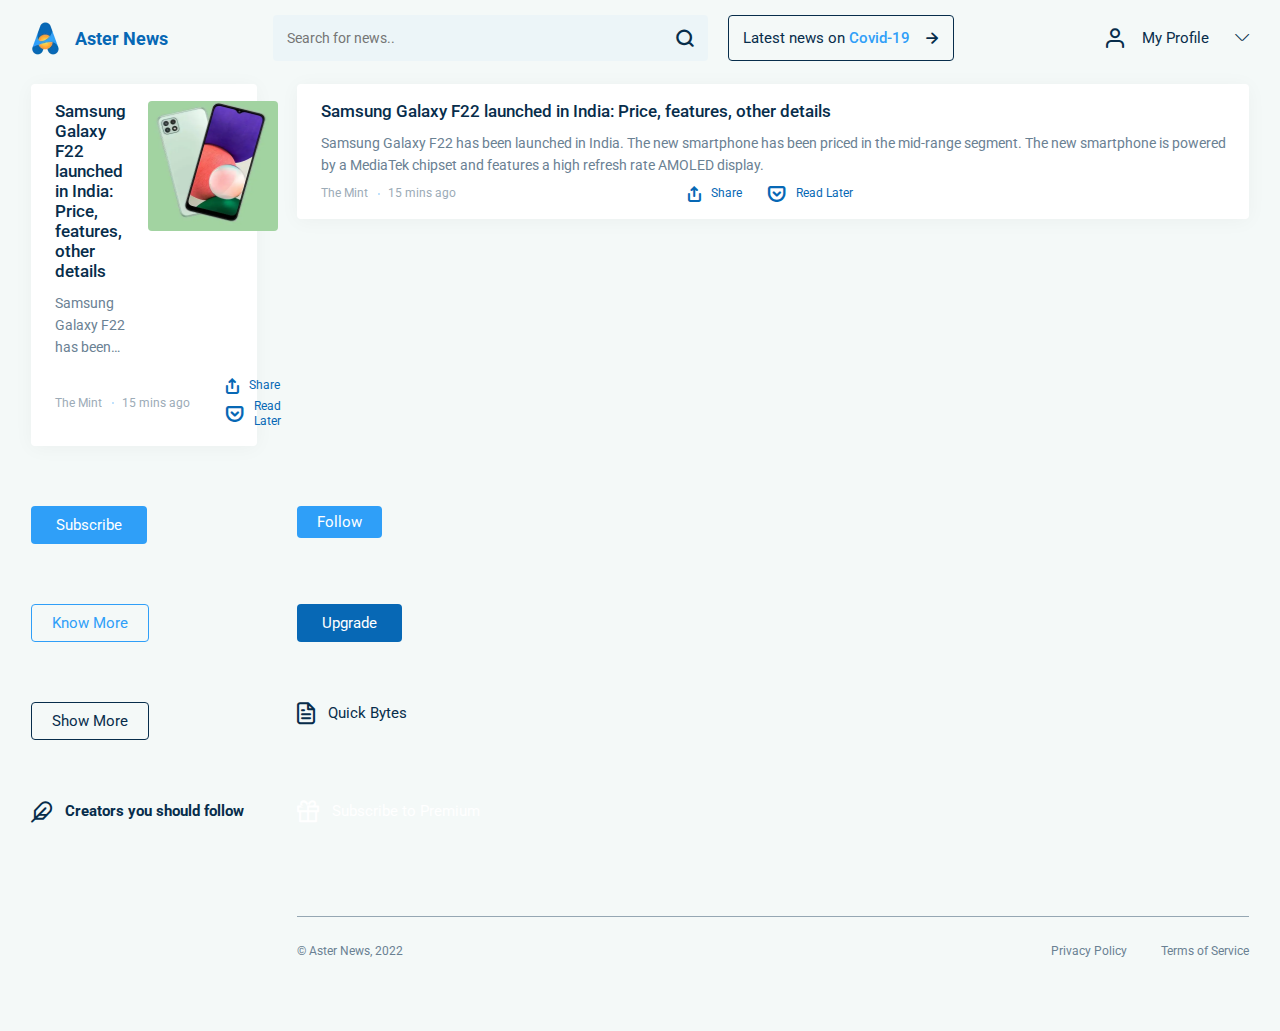
==== common.html @ 7a4d489d "1" ====
<!DOCTYPE html>
<html lang="ru">

<head>
	<title>Загальні блоки</title>
	<meta charset="UTF-8">
	<meta name="format-detection" content="telephone=no">
	<!-- <style>body{opacity: 0;}</style> -->
	<link rel="stylesheet" href="css/style.min.css?_v=20220507151107">
	<link rel="shortcut icon" href="favicon.ico">
	<!-- <meta name="robots" content="noindex, nofollow"> -->
	<meta name="viewport" content="width=device-width, initial-scale=1.0">
</head>

<body>
	<div class="wrapper">
		<header class="header">
			<div class="header__container">
				<a href="" class="header__logo"><span>Aster News</span></a>
				<div class="header__body body-header">
					<form class="body-header__search search">
						<div class="search__body">
							<input autocomplete="off" type="text" name="form[]" data-error="Ошибка" placeholder="Search for news.." class="search__input input">
							<button type="submit" class="search__button _icon-search"></button>
							<button type="button" class="search__icon _icon-search"></button>
						</div>
					</form>
					<a href="" class="body-header__latest latest-header">
						<div class="latest-header__value">Latest news on <span>Covid-19</span></div>
						<div class="latest-header__arrow _icon-big-arrow"></div>

					</a>

				</div>
				<div class="header__user user-header">
					<div class="user-header__title">
						<a class="user-header__profile _icon-user" href=""><span>My Profile</span></a>
						<button class="user-header__arrow _icon-user-arrow" type="button"></button>
					</div>
					<ul class="user-header__menu menu-user">
						<li class="menu-user__item">
							<a href="" class="menu-user__link">Account</a>
						</li>
						<li class="menu-user__item">
							<a href="" class="menu-user__link">Settings</a>
						</li>
						<li class="menu-user__item">
							<a href="" class="menu-user__link">My News</a>
						</li>
						<li class="menu-user__item">
							<a href="" class="menu-user__link">My Favorites</a>
						</li>
					</ul>

				</div>
				<button type="button" class="menu__icon icon-menu"><span></span></button>
			</div>
		</header>
		<main class="page">
			<div class="page__container common">
				<!-- Карточка -->
				<div class="common__item">
					<article class="item">
						<div class="item__body">
							<h4 class="item__title">
								<a href="" class="item__link-title">Samsung Galaxy F22 launched in India: Price, features, other details</a>
							</h4>
							<p class="item__text">Samsung Galaxy F22 has been launched in India. The new smartphone has been priced in the mid-range segment. The new smartphone is powered by a MediaTek chipset and features a high refresh rate AMOLED display.</p>
						</div>
						<a href="#" class="item__image-ibg"><picture><source srcset="img/stories/sumsung-galaxy.webp" type="image/webp"><img src="img/stories/sumsung-galaxy.jpg" alt="Samsung Galaxy"></picture></a>
						<div class="item__footer">
							<div class="item__info info-item">
								<a href="" class="info-item__categoty">The Mint</a>
								<div class="info-item__time">15 mins ago</div>
							</div>
							<div class="info-item__actions actions-item">
								<a href="" class="actions-item__link _icon-share">Share</a>
								<a href="" class="actions-item__link _icon-read">Read Later</a>
							</div>
						</div>
					</article>
				</div>
				<div class="common__item">
					<article class="item item_noimage">
						<div class="item__body">
							<h4 class="item__title">
								<a href="" class="item__link-title">Samsung Galaxy F22 launched in India: Price, features, other details</a>
							</h4>
							<p class="item__text">Samsung Galaxy F22 has been launched in India. The new smartphone has been priced in the mid-range segment. The new smartphone is powered by a MediaTek chipset and features a high refresh rate AMOLED display.</p>
						</div>
						<div class="item__footer">
							<div class="item__info info-item">
								<a href="" class="info-item__categoty">The Mint</a>
								<div class="info-item__time">15 mins ago</div>
							</div>
							<div class="info-item__actions actions-item">
								<a href="" class="actions-item__link _icon-share">Share</a>
								<a href="" class="actions-item__link _icon-read">Read Later</a>
							</div>
						</div>
					</article>
				</div>
				<div class="common__item">
					<button type="button" class="button">Subscribe</button>
				</div>
				<div class="common__item">
					<button type="button" class="button button_min">Follow</button>
				</div>
				<div class="common__item">
					<button type="button" class="button button_border">Know More</button>
				</div>
				<div class="common__item">
					<button type="button" class="button button_dark">Upgrade</button>
				</div>
				<div class="common__item">
					<button type="button" class="button button_dark-border">Show More</button>
				</div>
				<div class="common__item">
					<div class="icon-title _icon-doc">Quick Bytes</div>
				</div>
				<div class="common__item">
					<div class="icon-title icon-title_bold _icon-story">Creators you should follow</div>
				</div>
				<div class="common__item">
					<div class="icon-title icon-title_white _icon-gift">Subscribe to Premium</div>
				</div>
			</div>
		</main>
		<footer class="footer">
			<div class="footer__container">
				<div class="footer__body">
					<div class="footer__copy">© Aster News, 2022</div>
					<div class="footer__menu menu-footer">
						<a href="" class="menu-footer__link">Privacy Policy</a>
						<a href="" class="menu-footer__link">Terms of Service</a>
					</div>
				</div>
			</div>
		</footer>
	</div>
	<!-- <div id="popup" aria-hidden="true" class="popup">
	<div class="popup__wrapper">
		<div class="popup__content">
			<button data-close type="button" class="popup__close">Закрыть</button>
			<div class="popup__text">
				Text
			</div>
		</div>
	</div>
</div> -->
	<script src="js/app.min.js?_v=20220507151107"></script>
</body>

</html>
---- css/style.min.css ----
@charset "UTF-8";@import url(https://fonts.googleapis.com/css?family=Roboto:regular,500,700&display=swap);@font-face{font-family:icons;font-display:swap;src:url(../fonts/icons.woff2) format("woff2"),url(../fonts/icons.woff) format("woff");font-weight:400;font-style:normal}.comments__caption::after,[class*=_icon-]:before{font-family:icons;font-style:normal;font-weight:400;font-variant:normal;text-transform:none;line-height:1;-webkit-font-smoothing:antialiased;-moz-osx-font-smoothing:grayscale}[class*=_icon-]:before{display:block}._icon-nav-disc:before{content:"\e900"}._icon-big-arrow:before{content:"\e901"}._icon-crosshair:before{content:"\e902"}._icon-delete:before{content:"\e903"}._icon-doc:before{content:"\e904"}._icon-gift:before{content:"\e905"}._icon-like-dislike:before{content:"\e906"}._icon-nav-business:before{content:"\e907"}._icon-nav-covid:before{content:"\e908"}._icon-nav-health:before{content:"\e909"}._icon-nav-notifi:before{content:"\e90a"}._icon-nav-play:before{content:"\e90b"}._icon-nav-settings:before{content:"\e90c"}._icon-nav-sports:before{content:"\e90d"}._icon-nav-top:before{content:"\e90e"}._icon-nav-world:before{content:"\e90f"}._icon-read:before{content:"\e910"}._icon-search:before{content:"\e911"}._icon-share:before{content:"\e912"}._icon-slider-arrow:before{content:"\e913"}._icon-story:before{content:"\e914"}._icon-user:before{content:"\e915"}._icon-user-arrow:before{content:"\e916"}._icon-dotts:before{content:"\e917"}*{padding:0;margin:0;border:0}*,:after,:before{-webkit-box-sizing:border-box;box-sizing:border-box}body,html{height:100%;min-width:320px}body{color:#072d4b;line-height:1;font-family:Roboto;font-size:1.0625rem;-ms-text-size-adjust:100%;-moz-text-size-adjust:100%;-webkit-text-size-adjust:100%;-webkit-font-smoothing:antialiased;-moz-osx-font-smoothing:grayscale}button,input,textarea{font-family:Roboto;font-size:inherit}button{cursor:pointer;color:inherit;background-color:inherit}a{color:inherit}a:link,a:visited{text-decoration:none}a:hover{text-decoration:none}ul li{list-style:none}img{vertical-align:top}h1,h2,h3,h4,h5,h6{font-weight:inherit;font-size:inherit}body{background:#f4f9f8}.lock body{overflow:hidden;-ms-touch-action:none;touch-action:none}.wrapper{min-height:100%;display:-webkit-box;display:-ms-flexbox;display:flex;-webkit-box-orient:vertical;-webkit-box-direction:normal;-ms-flex-direction:column;flex-direction:column;overflow:hidden}.wrapper>main{-webkit-box-flex:1;-ms-flex:1 1 auto;flex:1 1 auto}.wrapper>*{min-width:0}@supports (padding-left:clamp(0.9375rem ,0.5982142857rem + 1.6964285714vw ,2.125rem)){[class*=__container]{padding-left:clamp(.9375rem ,.5982142857rem + 1.6964285714vw ,2.125rem)}}@supports not (padding-left:clamp(0.9375rem ,0.5982142857rem + 1.6964285714vw ,2.125rem)){[class*=__container]{padding-left:calc(.9375rem + 1.1875 * (100vw - 20rem)/ 70)}}@supports (padding-right:clamp(0.9375rem ,0.5982142857rem + 1.6964285714vw ,2.125rem)){[class*=__container]{padding-right:clamp(.9375rem ,.5982142857rem + 1.6964285714vw ,2.125rem)}}@supports not (padding-right:clamp(0.9375rem ,0.5982142857rem + 1.6964285714vw ,2.125rem)){[class*=__container]{padding-right:calc(.9375rem + 1.1875 * (100vw - 20rem)/ 70)}}.button{padding:.625rem 1.5625rem;background-color:#2f9ff8;border-radius:4px;color:#fff;font-size:.9375rem;line-height:1.2;text-align:center;-webkit-transition:background-color .3s ease 0s;-o-transition:background-color .3s ease 0s;transition:background-color .3s ease 0s}.button_fw{width:100%}.button_min{padding:.4375rem 1.25rem}.button_border{color:#2f9ff8;background-color:transparent;border:.2px solid #2f9ff8;-webkit-transition:all .3s ease 0s;-o-transition:all .3s ease 0s;transition:all .3s ease 0s;padding:.5625rem 1.25rem}.button_dark-border{color:#2f9ff8;background-color:transparent;border:.2px solid #072d4b;-webkit-transition:all .3s ease 0s;-o-transition:all .3s ease 0s;transition:all .3s ease 0s;padding:.5625rem 1.25rem;color:#072d4b}.button_dark{-webkit-transition:background-color .3s ease 0s;-o-transition:background-color .3s ease 0s;transition:background-color .3s ease 0s;background-color:#0768b5}[data-sticky]{position:relative}[class*=-ibg]{position:relative}[class*=-ibg] img{position:absolute;width:100%;height:100%;top:0;left:0;-o-object-fit:cover;object-fit:cover}[class*=-ibg_contain] img{-o-object-fit:contain;object-fit:contain}[class*=__text]{color:#6a8193}.common__item{margin:0 0 20px 0}.item{background:#fff;-webkit-box-shadow:0 2px 20px rgba(0,0,0,.04);box-shadow:0 2px 20px rgba(0,0,0,.04);border-radius:4px;display:-ms-grid;display:grid;-webkit-box-align:start;-ms-flex-align:start;align-items:start;row-gap:.625rem;-ms-grid-columns:1fr minmax(8.125rem,23.6111111111%);grid-template-columns:1fr minmax(8.125rem,23.6111111111%);-webkit-column-gap:1.0625rem;-moz-column-gap:1.0625rem;column-gap:1.0625rem;padding:1.0625rem 1.0625rem 1.0625rem 1.5rem}.item_noimage{-ms-grid-columns:1fr;grid-template-columns:1fr;-webkit-column-gap:0;-moz-column-gap:0;column-gap:0}.item__title{font-weight:500;line-height:1.1764705882}.item__title:not(:last-child){margin-bottom:.625em}.item__text{font-size:.875rem;line-height:1.5714285714;display:-webkit-box;-webkit-box-orient:vertical;-webkit-line-clamp:3;overflow:hidden}.item__image-ibg{border-radius:.25rem;overflow:hidden;min-height:8.125rem;padding:0 0 75.5813953488% 0}.item__footer{display:-ms-grid;display:grid;-ms-grid-row-align:end;align-self:end;row-gap:.3125rem}.info-item{padding-right:.625rem;display:-webkit-box;display:-ms-flexbox;display:flex;-webkit-box-align:center;-ms-flex-align:center;align-items:center;-webkit-column-gap:1.25rem;-moz-column-gap:1.25rem;column-gap:1.25rem;row-gap:.3125rem;color:#9cabb7;font-size:.75rem;line-height:1.25}.info-item__categoty{position:relative}.info-item__categoty:not(:last-child)::before{content:"";position:absolute;top:50%;right:-.6875rem;-webkit-transform:translate(50%,-50%);-ms-transform:translate(50%,-50%);transform:translate(50%,-50%);height:.125rem;width:.125rem;border-radius:50%;background-color:#acd9fc}.actions-item{display:-webkit-box;display:-ms-flexbox;display:flex;-webkit-column-gap:1.5625rem;-moz-column-gap:1.5625rem;column-gap:1.5625rem;row-gap:.3125rem;-ms-flex-wrap:wrap;flex-wrap:wrap}.actions-item__link{display:-webkit-inline-box;display:-ms-inline-flexbox;display:inline-flex;-webkit-box-align:center;-ms-flex-align:center;align-items:center;-webkit-column-gap:.625rem;-moz-column-gap:.625rem;column-gap:.625rem;row-gap:.3125rem;color:#0768b5;font-size:.75rem;line-height:1.25;-webkit-transition:color .3s ease 0s;-o-transition:color .3s ease 0s;transition:color .3s ease 0s}.actions-item__link::before{font-size:1rem;font-weight:500}.icon-title{font-size:.9375rem;display:-webkit-inline-box;display:-ms-inline-flexbox;display:inline-flex;-webkit-box-align:center;-ms-flex-align:center;align-items:center;line-height:1.2}.icon-title_bold{font-weight:700}.icon-title::before{font-size:1.375rem;margin:0 .5909090909em 0 0}.icon-title_white{color:#fff}.page{padding-top:.5rem}@supports (padding-bottom:clamp(1.875rem ,0.9821428571rem + 4.4642857143vw ,5rem)){.page{padding-bottom:clamp(1.875rem ,.9821428571rem + 4.4642857143vw ,5rem)}}@supports not (padding-bottom:clamp(1.875rem ,0.9821428571rem + 4.4642857143vw ,5rem)){.page{padding-bottom:calc(1.875rem + 3.125 * (100vw - 20rem)/ 70)}}.page__container{display:-ms-grid;display:grid;-ms-grid-columns:minmax(14.125rem,16.472303207%) 1fr 20.7725947522%;grid-template-columns:minmax(14.125rem,16.472303207%) 1fr 20.7725947522%}@supports (gap:clamp(0.625rem ,0.0000000625rem + 3.125vw ,2.8125rem)){.page__container{gap:clamp(.625rem ,.0000000625rem + 3.125vw ,2.8125rem)}}@supports not (gap:clamp(0.625rem ,0.0000000625rem + 3.125vw ,2.8125rem)){.page__container{gap:calc(.625rem + 2.1875 * (100vw - 20rem)/ 70)}}.page__left-side{padding-bottom:1.1875rem;min-width:0}.page__main{min-width:0}.page__right-side{min-width:0}.left-side__menu:not(:last-child){margin-bottom:6.6875rem}.menu__list{position:relative}.menu__list_border{padding:.3125rem 0;margin:1.3125rem 0}.menu__list_border::before{content:"";position:absolute;right:0;top:0;height:1px;width:200%;background-color:rgba(7,46,75,.4)}.menu__list_border::after{content:"";position:absolute;right:0;bottom:0;height:1px;width:200%;background-color:rgba(7,46,75,.4)}.menu__item{position:relative}.menu__item:not(:last-child){margin-bottom:.1875rem}.menu__item_active::before{content:"";position:absolute;top:0;right:0;height:100%;width:200%;background-color:rgba(47,159,248,.1);border-radius:0 2.3125rem 2.3125rem 0}.menu__item_active .menu__link{color:#2f9ff8;font-weight:700}.menu__item_active .menu__link::after{opacity:1}.menu__link{min-height:3.125rem;padding:.3125rem 1.25rem .3125rem 0;display:-webkit-inline-box;display:-ms-inline-flexbox;display:inline-flex;-webkit-box-align:center;-ms-flex-align:center;align-items:center;position:relative;font-size:.9375rem;line-height:1.2}.menu__link::before{font-size:1.375rem;-webkit-box-flex:0;-ms-flex:0 0 1.5rem;flex:0 0 1.5rem;width:1.5rem;display:-webkit-box;display:-ms-flexbox;display:flex;-webkit-box-align:center;-ms-flex-align:center;align-items:center;-webkit-box-pack:center;-ms-flex-pack:center;justify-content:center;margin:0 1.375rem 0 0}.menu__link::after{content:"";position:absolute;top:50%;-webkit-transform:translate(-50%,-50%);-ms-transform:translate(-50%,-50%);transform:translate(-50%,-50%);width:.375rem;height:.375rem;border-radius:50%;background-color:#2f9ff8;opacity:0;-webkit-transition:color .3s ease 0s;-o-transition:color .3s ease 0s;transition:color .3s ease 0s}@supports (left:clamp(-1.09375rem ,-0.25rem + -0.9375vw ,-0.4375rem)){.menu__link::after{left:clamp(-1.09375rem ,-.25rem + -.9375vw ,-.4375rem)}}@supports not (left:clamp(-1.09375rem ,-0.25rem + -0.9375vw ,-0.4375rem)){.menu__link::after{left:calc(-.4375rem + -.65625 * (100vw - 20rem)/ 70)}}.premium{background-color:#2f9ff8;border-radius:4px;padding:1.25rem;color:#fff}.premium__title:not(:last-child){margin-bottom:.6875rem}.premium__body{display:-webkit-box;display:-ms-flexbox;display:flex;-webkit-box-align:center;-ms-flex-align:center;align-items:center;-ms-flex-wrap:wrap;flex-wrap:wrap;-webkit-column-gap:1.375rem;-moz-column-gap:1.375rem;column-gap:1.375rem;row-gap:.625rem}.premium__price{font-weight:700;font-size:1.875rem;line-height:1.1666666667}.premium__price span{font-weight:400;font-size:.9375rem;line-height:1.2}.premium__button{-webkit-box-flex:1;-ms-flex:1 1 auto;flex:1 1 auto}.right-side{display:-ms-grid;display:grid;gap:.9375rem;-ms-flex-line-pack:start;align-content:start}.right-side__module{background:#fff;-webkit-box-shadow:0 .125rem 1.25rem rgba(0,0,0,.04);box-shadow:0 .125rem 1.25rem rgba(0,0,0,.04);border-radius:.25rem;padding:.9375rem;min-width:0}.weather-module{display:-ms-grid;display:grid;gap:.9375rem}.weather-module__title{font-size:.9375rem;line-height:1.2;display:-webkit-box;display:-ms-flexbox;display:flex;-webkit-box-align:center;-ms-flex-align:center;align-items:center;-webkit-box-pack:justify;-ms-flex-pack:justify;justify-content:space-between;-webkit-box-orient:horizontal;-webkit-box-direction:reverse;-ms-flex-direction:row-reverse;flex-direction:row-reverse;padding-bottom:.5625rem;border-bottom:.0625rem solid rgba(7,46,75,.6);gap:.9375rem}.weather-module__footer{display:-webkit-inline-box;display:-ms-inline-flexbox;display:inline-flex;gap:1.4375rem}.weather-module__type{font-size:.75rem;line-height:1.1666666667;color:rgba(7,45,75,.3)}.weather-module__type_active{color:#072d4b}.body-weather-module{display:-webkit-box;display:-ms-flexbox;display:flex;-webkit-box-align:center;-ms-flex-align:center;align-items:center;-webkit-box-pack:justify;-ms-flex-pack:justify;justify-content:space-between}.body-weather-module__info{display:-webkit-box;display:-ms-flexbox;display:flex;-webkit-box-orient:vertical;-webkit-box-direction:normal;-ms-flex-direction:column;flex-direction:column;gap:.4375rem}.body-weather-module__status{font-size:.9375rem;line-height:1.2}.body-weather-module__value{font-weight:700;font-size:1.625rem;line-height:1.1538461538}.body-weather-module__value sup{font-size:.75rem;line-height:1.1666666667}.story-writer-module{display:-ms-grid;display:grid;-ms-grid-columns:1fr auto;grid-template-columns:1fr auto;-webkit-box-align:center;-ms-flex-align:center;align-items:center;gap:.5625rem}.story-writer-module__title{-ms-grid-column-span:2;grid-column:span 2}.story-writer-module__text{font-size:.75rem;line-height:1.5}.quick-bytes__header{font-size:.9375rem;line-height:1.2;display:-webkit-box;display:-ms-flexbox;display:flex;-webkit-box-align:center;-ms-flex-align:center;align-items:center;-webkit-box-pack:justify;-ms-flex-pack:justify;justify-content:space-between;padding-bottom:.5625rem;border-bottom:.0625rem solid rgba(7,46,75,.6);gap:.9375rem}.quick-bytes__header:not(:last-child){margin-bottom:.8125rem}.quick-bytes__arrows{display:-webkit-box;display:-ms-flexbox;display:flex;gap:.625rem}.quick-bytes__arrow{background-color:#2f9ff8;height:1.4375rem;width:1.4375rem;-webkit-box-flex:0;-ms-flex:0 0 1.4375rem;flex:0 0 1.4375rem;border-radius:50%;display:-webkit-box;display:-ms-flexbox;display:flex;-webkit-box-align:center;-ms-flex-align:center;align-items:center;-webkit-box-pack:center;-ms-flex-pack:center;justify-content:center;color:#fff;font-size:.5rem}.quick-bytes__arrow.swiper-button-disabled{opacity:.2;cursor:default}.quick-bytes__arrow::before{-webkit-transform:translate(.0625rem,0);-ms-transform:translate(.0625rem,0);transform:translate(.0625rem,0)}.quick-bytes__arrow_left{-webkit-transform:rotate(180deg);-ms-transform:rotate(180deg);transform:rotate(180deg)}.quick-bytes__slide{font-size:.75rem;line-height:1.6666666667;color:#6a8193;padding-bottom:.9375rem}.quick-bytes__slide p:not(:last-child){margin-bottom:.9375rem}.quick-bytes__dotts{display:-webkit-box;display:-ms-flexbox;display:flex;-webkit-box-pack:center;-ms-flex-pack:center;justify-content:center;-webkit-box-align:center;-ms-flex-align:center;align-items:center;min-height:4px;gap:.5rem;-webkit-transition:all .3s ease 0s;-o-transition:all .3s ease 0s;transition:all .3s ease 0s}.quick-bytes__dotts .swiper-pagination-bullet{background-color:rgba(7,46,75,.3);width:.125rem;height:.125rem;border-radius:50%}.quick-bytes__dotts .swiper-pagination-bullet-active{background-color:#2f9ff8;width:.25rem;height:.25rem}.subscribe-module__title:not(:last-child){margin-bottom:.75rem}.subscribe-module__line .form__error{color:red;font-size:.75rem;margin-top:.3125rem}.subscribe-module__line:not(:last-child){margin-bottom:1rem}.subscribe-module__input{background:#f4f9f8;border:.0625rem solid rgba(7,46,75,.3);border-radius:.25rem;padding:0 .875rem;height:2.375rem;font-size:.9375rem;width:100%;color:#6a8193}.subscribe-module__input:focus{color:#072d4b}.subscribe-module__input._form-error{border:.0625rem solid red}.news-module_home{display:-ms-grid;display:grid;justify-items:center;gap:2.75rem}.news-module__title{-ms-grid-column-align:start;justify-self:start;font-weight:700;font-size:1.0625rem;line-height:1.1764705882;display:-webkit-box;display:-ms-flexbox;display:flex;-webkit-box-align:center;-ms-flex-align:center;align-items:center;gap:.8125rem}.news-module__title:not(:last-child){margin-bottom:.875rem}.news-module__title::after{content:"";-webkit-box-flex:1;-ms-flex:1 1 auto;flex:1 1 auto;background-color:rgba(7,46,75,.1);height:.0625rem}.news-module__items{display:-ms-grid;display:grid;-ms-grid-columns:(1fr)[2];grid-template-columns:repeat(2,1fr)}@supports (gap:clamp(0.625rem ,0.5178571429rem + 0.5357142857vw ,1rem)){.news-module__items{gap:clamp(.625rem ,.5178571429rem + .5357142857vw ,1rem)}}@supports not (gap:clamp(0.625rem ,0.5178571429rem + 0.5357142857vw ,1rem)){.news-module__items{gap:calc(.625rem + .375 * (100vw - 20rem)/ 70)}}.subscribe-news{padding:.9375rem 1.5rem .9375rem 2.0625rem;background:#ffe8c5;border-radius:4px;display:-webkit-box;display:-ms-flexbox;display:flex;-webkit-box-align:center;-ms-flex-align:center;align-items:center;gap:16.2127107652%}.subscribe-news__content{-webkit-box-flex:1;-ms-flex:1 1 auto;flex:1 1 auto}.subscribe-news__title:not(:last-child){margin-bottom:.8125rem}.subscribe-news__form{display:-ms-grid;display:grid;-webkit-column-gap:.8125rem;-moz-column-gap:.8125rem;column-gap:.8125rem;-ms-grid-columns:1fr auto;grid-template-columns:1fr auto;-webkit-box-align:start;-ms-flex-align:start;align-items:start}.subscribe-news__message .form__error{color:red;font-size:.75rem;margin-top:.3125rem}.subscribe-news__input{width:100%;background:#fff5e6;border-radius:4px;font-size:.9375rem;line-height:1.2;color:rgba(7,46,75,.3);padding:.625rem .8125rem}.subscribe-news__input:focus{color:#072d4b}.subscribe-news__input._form-error{border:.0625rem solid red}.header{position:relative;z-index:50;padding:.9375rem 0}.header__container{display:-ms-grid;display:grid;min-height:2.875rem;-webkit-box-align:center;-ms-flex-align:center;align-items:center;-ms-grid-columns:16.472303207% 1fr 20.7725947522%;grid-template-columns:16.472303207% 1fr 20.7725947522%}@supports (gap:clamp(1.25rem ,0.8035714286rem + 2.2321428571vw ,2.8125rem)){.header__container{gap:clamp(1.25rem ,.8035714286rem + 2.2321428571vw ,2.8125rem)}}@supports not (gap:clamp(1.25rem ,0.8035714286rem + 2.2321428571vw ,2.8125rem)){.header__container{gap:calc(1.25rem + 1.5625 * (100vw - 20rem)/ 70)}}.no-webp .header__logo{background:url(../img/logo.png) left/1.8125rem no-repeat}.header__logo{position:relative;z-index:5;-ms-grid-column-align:start;justify-self:start;white-space:nowrap;color:#0768b5;font-weight:700;font-size:1.125rem;line-height:2.1875rem;padding:0 0 0 2.75rem;min-width:1.8125rem}.header__user{position:relative;z-index:5;-ms-grid-column-align:end;justify-self:end}.body-header{display:-ms-grid;display:grid;-ms-grid-columns:1fr 33.2036316472%;grid-template-columns:1fr 33.2036316472%;gap:1.25rem}.search{position:relative;z-index:5;height:2.875rem}.search.search__open{position:absolute;top:0;left:0;width:100%;height:100%;display:-webkit-box;display:-ms-flexbox;display:flex;-webkit-box-align:center;-ms-flex-align:center;align-items:center;padding:0 .625rem;z-index:8}.search__body{-webkit-box-flex:1;-ms-flex:1 1 auto;flex:1 1 auto;background:#ecf5f8;height:2.875rem;border-radius:.25rem;position:relative}.search__open .search__body{background:#ecf5f8}.search__input{height:100%;background-color:transparent;width:100%;padding:0 2.875rem 0 .875rem;color:rgba(7,45,75,.3);font-size:.875rem}.search__input:focus{color:#072d4b}.search__open .search__input{display:block}.search__button,.search__icon{display:none;width:2.875rem;height:2.875rem;position:absolute;top:0;right:0;font-size:1.125rem;background-color:transparent}.search__open .search__button{display:block}.search__open .search__icon{display:none}.latest-header{position:relative;z-index:5;background:#f4f9f8;border:.2px solid #072d4b;border-radius:4px;display:-webkit-box;display:-ms-flexbox;display:flex;-webkit-box-align:center;-ms-flex-align:center;align-items:center;padding:.1875rem .875rem;font-size:.9375rem}.latest-header__value{white-space:nowrap;-o-text-overflow:ellipsis;text-overflow:ellipsis;-webkit-box-flex:1;-ms-flex:1 1 auto;flex:1 1 auto;overflow:hidden;padding-right:.3125rem;line-height:1.2}.latest-header__value span{color:#2f9ff8;font-weight:500}.latest-header__arrow{-webkit-box-flex:0;-ms-flex:0 0 .8125rem;flex:0 0 .8125rem;font-size:.8125rem}.user-header{position:relative}.user-header__title{display:-webkit-box;display:-ms-flexbox;display:flex}.user-header__profile{display:-webkit-box;display:-ms-flexbox;display:flex;-webkit-box-align:center;-ms-flex-align:center;align-items:center;-webkit-box-flex:1;-ms-flex:1 1 auto;flex:1 1 auto;font-size:.9375rem;line-height:1.2}@supports (padding-right:clamp(0.625rem ,-2.8348214286rem + 5.5803571429vw ,2.1875rem)){.user-header__profile{padding-right:clamp(.625rem ,-2.8348214286rem + 5.5803571429vw ,2.1875rem)}}@supports not (padding-right:clamp(0.625rem ,-2.8348214286rem + 5.5803571429vw ,2.1875rem)){.user-header__profile{padding-right:calc(.625rem + 1.5625 * (100vw - 62rem)/ 28)}}.user-header__profile span{padding-left:1rem}.user-header__profile::before{font-size:1.25rem;width:1.25rem;-webkit-box-flex:0;-ms-flex:0 0 1.25rem;flex:0 0 1.25rem}.user-header__arrow{-webkit-transition:-webkit-transform .3s ease 0s;transition:-webkit-transform .3s ease 0s;-o-transition:transform .3s ease 0s;transition:transform .3s ease 0s;transition:transform .3s ease 0s,-webkit-transform .3s ease 0s;font-size:.5rem}.user-header_open .user-header__arrow{-webkit-transform:rotate(-180deg);-ms-transform:rotate(-180deg);transform:rotate(-180deg)}.user-header__menu{position:absolute;right:0;top:100%}.menu-user{-webkit-box-shadow:0 2px 20px rgba(0,0,0,.04);box-shadow:0 2px 20px rgba(0,0,0,.04);padding:.9375rem;display:-ms-grid;display:grid;gap:.625rem;background-color:#fff;min-width:9.375rem;border-radius:.25rem;-webkit-transform:translate(0,0);-ms-transform:translate(0,0);transform:translate(0,0);opacity:0;visibility:hidden;-webkit-transition:all .3s ease 0s;-o-transition:all .3s ease 0s;transition:all .3s ease 0s}.user-header_open .menu-user{-webkit-transform:translate(0,.3125rem);-ms-transform:translate(0,.3125rem);transform:translate(0,.3125rem);opacity:1;visibility:visible}.icon-menu{display:none}.footer{font-size:.75rem;line-height:1.8333333333;color:#6a8193}.footer__container{display:-ms-grid;display:grid;-webkit-box-align:center;-ms-flex-align:center;align-items:center;-ms-grid-columns:16.472303207% 1fr 20.7725947522%;grid-template-columns:16.472303207% 1fr 20.7725947522%}@supports (gap:clamp(0.625rem ,0.0000000625rem + 3.125vw ,2.8125rem)){.footer__container{gap:clamp(.625rem ,.0000000625rem + 3.125vw ,2.8125rem)}}@supports not (gap:clamp(0.625rem ,0.0000000625rem + 3.125vw ,2.8125rem)){.footer__container{gap:calc(.625rem + 2.1875 * (100vw - 20rem)/ 70)}}.footer__container::before{content:""}.footer__container::after{content:""}.footer__body{border-top:.0625rem solid rgba(7,46,75,.4);padding-top:1.4375rem;padding-bottom:1.8125rem;display:-webkit-box;display:-ms-flexbox;display:flex;-webkit-box-pack:justify;-ms-flex-pack:justify;justify-content:space-between}.menu-footer{display:-webkit-box;display:-ms-flexbox;display:flex}.menu-footer__link{-webkit-transition:color .3s ease 0s;-o-transition:color .3s ease 0s;transition:color .3s ease 0s}@supports (margin-right:clamp(0.625rem ,0.125rem + 2.5vw ,2.375rem)){.menu-footer__link:not(:last-child){margin-right:clamp(.625rem ,.125rem + 2.5vw ,2.375rem)}}@supports not (margin-right:clamp(0.625rem ,0.125rem + 2.5vw ,2.375rem)){.menu-footer__link:not(:last-child){margin-right:calc(.625rem + 1.75 * (100vw - 20rem)/ 70)}}.home__stories:not(:last-child){margin-bottom:2.5rem}.home__creators:not(:last-child){margin-bottom:2rem}.home__news:not(:last-child){margin-bottom:2.5rem}.stories-module{padding-top:1rem}.stories-module__title{font-weight:700;font-size:1.25rem;line-height:1.15}.stories-module__title:not(:last-child){margin-bottom:1.375rem}.stories-module__filter:not(:last-child){margin-bottom:1.125rem}.stories-module__items{display:-ms-grid;display:grid;-ms-grid-columns:(1fr)[2];grid-template-columns:repeat(2,1fr)}@supports (gap:clamp(0.625rem ,0.5178571429rem + 0.5357142857vw ,1rem)){.stories-module__items{gap:clamp(.625rem ,.5178571429rem + .5357142857vw ,1rem)}}@supports not (gap:clamp(0.625rem ,0.5178571429rem + 0.5357142857vw ,1rem)){.stories-module__items{gap:calc(.625rem + .375 * (100vw - 20rem)/ 70)}}.filter{display:-webkit-inline-box;display:-ms-inline-flexbox;display:inline-flex;-ms-flex-wrap:wrap;flex-wrap:wrap;gap:.625rem}.filter__item{font-size:.9375rem;line-height:1.2;padding:.375rem 1rem;background-color:#fff;-webkit-box-shadow:0 .125rem 1.25rem rgba(0,0,0,.04);box-shadow:0 .125rem 1.25rem rgba(0,0,0,.04);border-radius:20px;-webkit-transition:all .3s ease 0s;-o-transition:all .3s ease 0s;transition:all .3s ease 0s;margin-bottom:.625rem}.filter__item:not(:last-child){margin-right:.625rem}.filter__item_active{background-color:#2f9ff8;color:#fff}.filter__item_more{font-size:.25rem;background-color:transparent;-webkit-box-shadow:none;box-shadow:none;padding:0}.creators-module__header{display:-ms-grid;display:grid;gap:.9375rem;-ms-grid-columns:1fr auto;grid-template-columns:1fr auto}.creators-module__arrows{display:-webkit-box;display:-ms-flexbox;display:flex;-webkit-box-align:center;-ms-flex-align:center;align-items:center;gap:1.25rem}.creators-module__arrow{-webkit-transition:color .3s ease 0s;-o-transition:color .3s ease 0s;transition:color .3s ease 0s}.creators-module__arrow_left{-webkit-transform:rotate(-180deg);-ms-transform:rotate(-180deg);transform:rotate(-180deg)}.creators-module__arrow.swiper-button-disabled{opacity:.2;cursor:default}.creators-module__slider{margin:0 -.75rem;padding:.75rem}.slide-creator{background:#fff;-webkit-box-shadow:0 .125rem .75rem rgba(0,0,0,.04);box-shadow:0 .125rem .75rem rgba(0,0,0,.04);border-radius:.125rem;padding:.8125rem;display:-webkit-box;display:-ms-flexbox;display:flex;-webkit-box-orient:vertical;-webkit-box-direction:normal;-ms-flex-direction:column;flex-direction:column;-webkit-box-align:center;-ms-flex-align:center;align-items:center;text-align:center;height:100%}.slide-creator__body{-webkit-box-flex:1;-ms-flex:1 1 auto;flex:1 1 auto;display:-webkit-box;display:-ms-flexbox;display:flex;-webkit-box-orient:vertical;-webkit-box-direction:normal;-ms-flex-direction:column;flex-direction:column;-webkit-box-align:center;-ms-flex-align:center;align-items:center}.slide-creator__body:not(:last-child){margin-bottom:.625rem}.slide-creator__avatar-ibg{overflow:hidden;border-radius:50%}@supports (width:clamp(4.375rem ,-3.125rem + 8.3333333333vw ,6.875rem)){.slide-creator__avatar-ibg{width:clamp(4.375rem ,-3.125rem + 8.3333333333vw ,6.875rem)}}@supports not (width:clamp(4.375rem ,-3.125rem + 8.3333333333vw ,6.875rem)){.slide-creator__avatar-ibg{width:calc(4.375rem + 2.5 * (100vw - 90rem)/ 30)}}@supports (height:clamp(4.375rem ,-3.125rem + 8.3333333333vw ,6.875rem)){.slide-creator__avatar-ibg{height:clamp(4.375rem ,-3.125rem + 8.3333333333vw ,6.875rem)}}@supports not (height:clamp(4.375rem ,-3.125rem + 8.3333333333vw ,6.875rem)){.slide-creator__avatar-ibg{height:calc(4.375rem + 2.5 * (100vw - 90rem)/ 30)}}.slide-creator__avatar-ibg:not(:last-child){margin-bottom:.625rem}.slide-creator__title{font-weight:500;font-size:.875rem;line-height:1.2857142857}.slide-creator__title:not(:last-child){margin-bottom:.3125rem}.slide-creator__position{font-size:.75rem;line-height:1.1666666667;color:#6a8193}.slide-creator__link{-ms-flex-item-align:end;align-self:flex-end}.news-page__comments:not(:last-child){margin-bottom:3rem}.news-page__subscribe:not(:last-child){margin-bottom:3.75rem}.body-news:not(:last-child){margin-bottom:2rem}.body-news__title{font-weight:700;line-height:1.3076923077}@supports (font-size:clamp(1.375rem ,1.3035714286rem + 0.3571428571vw ,1.625rem)){.body-news__title{font-size:clamp(1.375rem ,1.3035714286rem + .3571428571vw ,1.625rem)}}@supports not (font-size:clamp(1.375rem ,1.3035714286rem + 0.3571428571vw ,1.625rem)){.body-news__title{font-size:calc(1.375rem + .25 * (100vw - 20rem)/ 70)}}.body-news__title:not(:last-child){margin-bottom:.875rem}.body-news__text{line-height:1.6470588235}.body-news__text:not(:last-child){margin-bottom:2.375rem}.body-news__text p:not(:last-child){margin-bottom:1.75rem}.body-news__text ul{margin-left:.5625rem}.body-news__text ul:not(:last-child){margin-bottom:1.75rem}.body-news__text ul li{position:relative;padding-left:1.875rem;-webkit-box-align:center;-ms-flex-align:center;align-items:center;display:-webkit-box;display:-ms-flexbox;display:flex}.body-news__text ul li:not(:last-child){margin-bottom:1.25rem}.body-news__text ul li::before{content:"";background:#2f9ff8;width:.8125rem;height:.8125rem;position:absolute;top:50%;-webkit-transform:translate(0,-50%);-ms-transform:translate(0,-50%);transform:translate(0,-50%);left:0}.body-news__text img{width:100%}.body-news__text img:not(:last-child){margin-bottom:2.375rem}.news-categories{display:-webkit-box;display:-ms-flexbox;display:flex;-ms-flex-wrap:wrap;flex-wrap:wrap;gap:.625rem}.news-categories:not(:last-child){margin-bottom:1.25rem}.news-categories__item{font-size:.75rem;padding:.3125rem .625rem;line-height:1.1666666667;color:#2f9ff8;background-color:rgba(47,158,248,.2);border-radius:.25rem;-webkit-transition:all .3s ease 0s;-o-transition:all .3s ease 0s;transition:all .3s ease 0s}.info-news{display:-ms-grid;display:grid;justify-items:center;font-size:.75rem;line-height:1.5}.info-news__publish{color:rgba(7,46,75,.3)}.info-news__publish:not(:last-child){margin-bottom:.3125rem}.info-news__author:not(:last-child){margin-bottom:.9375rem}.info-news__back{-webkit-text-decoration-line:underline;text-decoration-line:underline;color:#2f9ff8;-webkit-transition:all .3s ease 0s;-o-transition:all .3s ease 0s;transition:all .3s ease 0s}.comments__title{font-weight:700;font-size:1.0625rem;line-height:1.1764705882;display:-webkit-box;display:-ms-flexbox;display:flex;-webkit-box-align:center;-ms-flex-align:center;align-items:center;gap:.8125rem}.comments__title:not(:last-child){margin-bottom:.625rem}.comments__title::after{content:"";-webkit-box-flex:1;-ms-flex:1 1 auto;flex:1 1 auto;background-color:rgba(7,46,75,.1);height:.0625rem}.comments__caption{font-weight:500;font-size:1.0625rem;line-height:1.1764705882;-webkit-text-decoration-line:underline;text-decoration-line:underline;color:#2f9ff8;display:-webkit-inline-box;display:-ms-inline-flexbox;display:inline-flex;-webkit-box-align:center;-ms-flex-align:center;align-items:center;gap:.875rem}.comments__caption::after{display:-webkit-box;display:-ms-flexbox;display:flex;-webkit-box-align:center;-ms-flex-align:center;align-items:center;-webkit-box-pack:center;-ms-flex-pack:center;justify-content:center;content:"\e913";width:24px;height:24px;-webkit-box-flex:0;-ms-flex:0 0 1.5rem;flex:0 0 1.5rem;border-radius:50%;font-size:.625rem;color:#fff;background-color:#2f9ff8;-webkit-transform:rotate(90deg);-ms-transform:rotate(90deg);transform:rotate(90deg);-webkit-transition:all .3s ease 0s;-o-transition:all .3s ease 0s;transition:all .3s ease 0s}.comments__caption._spoller-active::after{-webkit-transform:rotate(-90deg);-ms-transform:rotate(-90deg);transform:rotate(-90deg)}.comments__body{padding-top:2.1875rem}.form-comments{display:-ms-grid;display:grid;gap:.625rem}.form-comments:not(:last-child){margin-bottom:1.25rem}.form-comments__message .form__error{color:red;font-size:.75rem;margin-top:.3125rem}.form-comments__input{width:100%;background:#ecf5f8;border-radius:4px;padding:.75rem 1.125rem;resize:vertical;min-height:6rem;font-size:.9375rem;line-height:1.2;color:rgba(7,45,75,.3)}.form-comments__input:focus{color:#072d4b}.form-comments__input._form-error{border:.0625rem solid red}.form-comments__button{-ms-grid-column-align:start;justify-self:start;padding:.625rem 1.875rem}.comment{margin-bottom:1.6875rem}.comment .comment{padding-left:1.5rem;border-left:.125rem solid #ffe8c4;margin-top:1.3125rem}.comment__header{display:-webkit-box;display:-ms-flexbox;display:flex;-webkit-box-pack:justify;-ms-flex-pack:justify;justify-content:space-between;-webkit-box-align:center;-ms-flex-align:center;align-items:center}.comment__header:not(:last-child){margin-bottom:.625rem}.comment__title{font-weight:500;font-size:1.0625rem;line-height:1.1764705882;-webkit-text-decoration-line:underline;text-decoration-line:underline}.comment__actions{display:-webkit-inline-box;display:-ms-inline-flexbox;display:inline-flex;gap:.8125rem}.comment__action{-webkit-transition:color .3s ease 0s;-o-transition:color .3s ease 0s;transition:color .3s ease 0s}.comment__action_dis{-webkit-transform:rotate(-180deg);-ms-transform:rotate(-180deg);transform:rotate(-180deg)}.comment__text{line-height:1.4117647059}.comment__text:not(:last-child){margin-bottom:.625rem}.comment__footer{display:-webkit-box;display:-ms-flexbox;display:flex;-webkit-box-pack:justify;-ms-flex-pack:justify;justify-content:space-between;-webkit-box-align:center;-ms-flex-align:center;align-items:center;font-size:.75rem;line-height:1.1666666667}.comment__footer:not(:last-child){margin-bottom:.8125rem}.comment__reply{font-size:.875rem;line-height:1.1428571429;line-height:16px;color:#2f9ff8;-webkit-transition:all .3s ease 0s;-o-transition:all .3s ease 0s;transition:all .3s ease 0s}.comment__publish{color:rgba(7,46,75,.3)}.comment__delete{color:#ff8c8c;-webkit-transition:color .3s ease 0s;-o-transition:color .3s ease 0s;transition:color .3s ease 0s}.comment__delete span{text-decoration:underline}.comment__delete::before{font-size:1.1875rem}.swiper{overflow:hidden}.swiper-wrapper{width:100%;height:100%;-webkit-box-sizing:content-box;box-sizing:content-box;display:-webkit-box;display:-ms-flexbox;display:flex;position:relative}.swiper-vertical .swiper-wrapper{-webkit-box-orient:vertical;-webkit-box-direction:normal;-ms-flex-direction:column;flex-direction:column}.swiper-autoheight .swiper-wrapper{-webkit-box-align:start;-ms-flex-align:start;align-items:flex-start}.swiper-initialized .swiper-slide{-ms-flex-negative:0;flex-shrink:0}.swiper-android .swiper-slide,.swiper-android .swiper-wrapper{-webkit-transform:translate3d(0,0,0);transform:translate3d(0,0,0)}.swiper-button-lock{display:none!important}@media (min-width:23.74875em){.item__footer{-ms-grid-column-span:2;grid-column:span 2;-ms-grid-columns:minmax(10.625rem,40.1851851852%) 1fr;grid-template-columns:minmax(10.625rem,40.1851851852%) 1fr}}@media (min-width:26.875em){.search__button{display:block}}@media (min-width:47.99875em){.item__image-ibg{-ms-grid-row-span:2;grid-row:span 2}}@media (min-width:62.00125em){.left-side__premium{margin-left:-1.1875rem}}@media (min-width:68.75em){.stories-module__item:first-child{-ms-grid-column-span:2;grid-column:span 2}}@media (min-width:90em){.item_big .item__footer{-ms-grid-column-span:1;grid-column:span 1}.page__left-side{padding-right:1.1875rem}.right-side{padding-top:3.8125rem}}@media (max-width:25em){.item{padding:.625rem}}@media (max-width:89.99875em){.page__container{-ms-grid-columns:minmax(14.125rem,16.472303207%) 1fr;grid-template-columns:minmax(14.125rem,16.472303207%) 1fr}.footer__container{-ms-grid-columns:minmax(14.125rem,16.472303207%) 1fr;grid-template-columns:minmax(14.125rem,16.472303207%) 1fr}}@media (max-width:68.74875em){.news-module__items{-ms-grid-columns:1fr;grid-template-columns:1fr}.stories-module__items{-ms-grid-columns:1fr;grid-template-columns:1fr}}@media (max-width:61.99875em){.page__container{-ms-grid-columns:1fr;grid-template-columns:1fr}.page__left-side{display:none}.menu{background-color:#f4f9f8;position:fixed;width:100%;height:100%;top:0;left:-100%;padding-top:5rem;padding-bottom:1.25rem;overflow:auto;-webkit-transition:all .3s ease 0s;-o-transition:all .3s ease 0s;transition:all .3s ease 0s}@supports (padding-left:clamp(0.9375rem ,0.5982142857rem + 1.6964285714vw ,2.125rem)){.menu{padding-left:clamp(.9375rem ,.5982142857rem + 1.6964285714vw ,2.125rem)}}@supports not (padding-left:clamp(0.9375rem ,0.5982142857rem + 1.6964285714vw ,2.125rem)){.menu{padding-left:calc(.9375rem + 1.1875 * (100vw - 20rem)/ 70)}}@supports (padding-right:clamp(0.9375rem ,0.5982142857rem + 1.6964285714vw ,2.125rem)){.menu{padding-right:clamp(.9375rem ,.5982142857rem + 1.6964285714vw ,2.125rem)}}@supports not (padding-right:clamp(0.9375rem ,0.5982142857rem + 1.6964285714vw ,2.125rem)){.menu{padding-right:calc(.9375rem + 1.1875 * (100vw - 20rem)/ 70)}}.menu::before{content:"";background-color:#f4f9f8;width:100%;position:fixed;top:0;left:-100%;height:4.375rem;z-index:2;-webkit-transition:all .3s ease 0s;-o-transition:all .3s ease 0s;transition:all .3s ease 0s}.menu-open .menu::before{left:0}.menu-open .menu{left:0}.header__container{-ms-grid-columns:auto 1fr auto auto;grid-template-columns:auto 1fr auto auto}.user-header__profile span{display:none}.icon-menu{display:block;position:relative;width:1.875rem;height:1.125rem;cursor:pointer;z-index:5}.icon-menu span,.icon-menu::after,.icon-menu::before{content:"";-webkit-transition:all .3s ease 0s;-o-transition:all .3s ease 0s;transition:all .3s ease 0s;right:0;position:absolute;width:100%;height:.125rem;background-color:#000}.icon-menu::before{top:0}.icon-menu::after{bottom:0}.icon-menu span{top:calc(50% - .0625rem)}.menu-open .icon-menu span{width:0}.menu-open .icon-menu::before{top:calc(50% - .0625rem);-webkit-transform:rotate(-45deg);-ms-transform:rotate(-45deg);transform:rotate(-45deg)}.menu-open .icon-menu::after{bottom:calc(50% - .0625rem);-webkit-transform:rotate(45deg);-ms-transform:rotate(45deg);transform:rotate(45deg)}.footer__container{-ms-grid-columns:1fr;grid-template-columns:1fr}}@media (max-width:47.99875em){.actions-item{-webkit-column-gap:.9375rem;-moz-column-gap:.9375rem;column-gap:.9375rem}.subscribe-news{gap:1.25rem}.body-header{-ms-grid-columns:1fr;grid-template-columns:1fr}.latest-header{display:none}}@media (max-width:40.625em){.subscribe-news__image{display:none}}@media (max-width:34.375rem){.header__logo{padding:0;min-height:2.1875rem}.header__logo span{display:none}}@media (max-width:29.99875em){.subscribe-news__form{-ms-grid-columns:1fr;grid-template-columns:1fr;row-gap:.625rem}.footer__body{-webkit-box-orient:vertical;-webkit-box-direction:normal;-ms-flex-direction:column;flex-direction:column;-webkit-box-align:center;-ms-flex-align:center;align-items:center;padding-top:.9375rem;padding-bottom:.3125rem}}@media (max-width:26.87375em){.search__body{background:0 0}.search__input{display:none}.search__icon{display:block}}@media (max-width:23.74875em){.item{-ms-grid-columns:1fr;grid-template-columns:1fr}}@media (max-width:89.99875em) and (min-width:61.99875em){.right-side{-ms-grid-column:2;-ms-grid-column-span:1;grid-column:2/3;-ms-grid-columns:(1fr)[2];grid-template-columns:repeat(2,1fr)}}@media (any-hover:hover){.button:hover{background-color:#2474b6}.button_border:hover{background-color:#2f9ff8;color:#fff}.button_dark-border:hover{background-color:#2f9ff8;color:#fff;border:.2px solid #2f9ff8}.button_dark:hover{background-color:#2f9ff8}.item__link-title:hover{text-decoration:underline}.info-item__categoty:hover{text-decoration:underline}.actions-item__link:hover{color:#1484e0}.menu__link:hover{color:#2f9ff8}.menu-user__link:hover{text-decoration:underline}.menu-footer__link:hover{color:#072d4b;text-decoration:underline}.filter__item:hover{background-color:#2f9ff8;color:#fff}.filter__item_more:hover{background-color:transparent;color:#2f9ff8}.news-categories__item:hover{background-color:#2f9ff8;color:#fff}.info-news__author:hover{text-decoration:underline}.info-news__back:hover{color:#0768b5;-webkit-text-decoration-line:none;text-decoration-line:none}.comment__action:hover{color:#2f9ff8}.comment__reply:hover{text-decoration:underline}.comment__delete:hover{color:#f33434}}.webp .header__logo{background:url(../img/logo.webp) left/1.8125rem no-repeat}
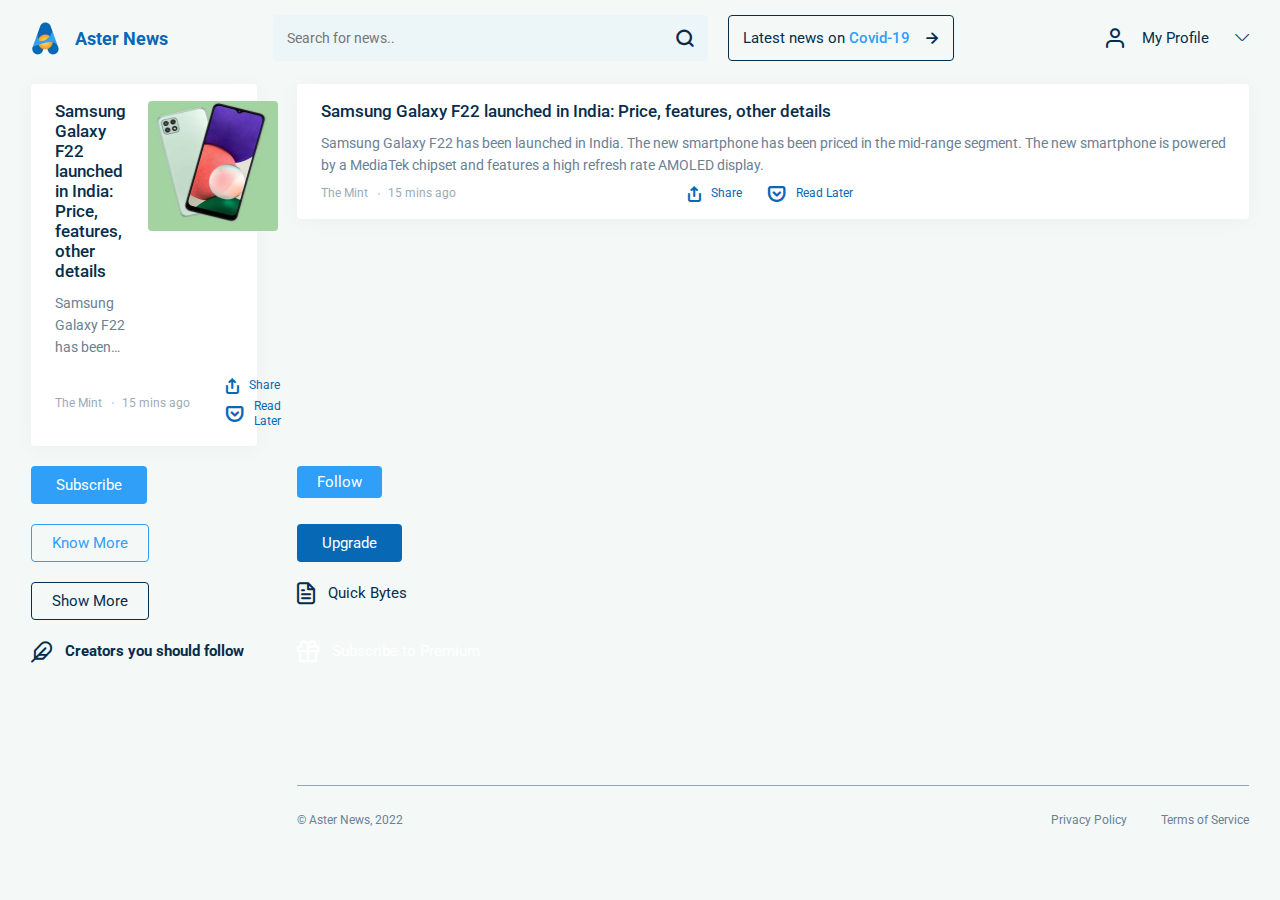
==== commit d55200c0: "3" ====
--- a/common.html
+++ b/common.html
@@ -6,7 +6,7 @@
 	<meta charset="UTF-8">
 	<meta name="format-detection" content="telephone=no">
 	<!-- <style>body{opacity: 0;}</style> -->
-	<link rel="stylesheet" href="css/style.min.css?_v=20220507151107">
+	<link rel="stylesheet" href="css/style.min.css?_v=20220509121727">
 	<link rel="shortcut icon" href="favicon.ico">
 	<!-- <meta name="robots" content="noindex, nofollow"> -->
 	<meta name="viewport" content="width=device-width, initial-scale=1.0">
@@ -148,7 +148,7 @@
 		</div>
 	</div>
 </div> -->
-	<script src="js/app.min.js?_v=20220507151107"></script>
+	<script src="js/app.min.js?_v=20220509121727"></script>
 </body>
 
 </html>--- a/css/style.min.css
+++ b/css/style.min.css
@@ -1 +1 @@
-@charset "UTF-8";@import url(https://fonts.googleapis.com/css?family=Roboto:regular,500,700&display=swap);@font-face{font-family:icons;font-display:swap;src:url(../fonts/icons.woff2) format("woff2"),url(../fonts/icons.woff) format("woff");font-weight:400;font-style:normal}.comments__caption::after,[class*=_icon-]:before{font-family:icons;font-style:normal;font-weight:400;font-variant:normal;text-transform:none;line-height:1;-webkit-font-smoothing:antialiased;-moz-osx-font-smoothing:grayscale}[class*=_icon-]:before{display:block}._icon-nav-disc:before{content:"\e900"}._icon-big-arrow:before{content:"\e901"}._icon-crosshair:before{content:"\e902"}._icon-delete:before{content:"\e903"}._icon-doc:before{content:"\e904"}._icon-gift:before{content:"\e905"}._icon-like-dislike:before{content:"\e906"}._icon-nav-business:before{content:"\e907"}._icon-nav-covid:before{content:"\e908"}._icon-nav-health:before{content:"\e909"}._icon-nav-notifi:before{content:"\e90a"}._icon-nav-play:before{content:"\e90b"}._icon-nav-settings:before{content:"\e90c"}._icon-nav-sports:before{content:"\e90d"}._icon-nav-top:before{content:"\e90e"}._icon-nav-world:before{content:"\e90f"}._icon-read:before{content:"\e910"}._icon-search:before{content:"\e911"}._icon-share:before{content:"\e912"}._icon-slider-arrow:before{content:"\e913"}._icon-story:before{content:"\e914"}._icon-user:before{content:"\e915"}._icon-user-arrow:before{content:"\e916"}._icon-dotts:before{content:"\e917"}*{padding:0;margin:0;border:0}*,:after,:before{-webkit-box-sizing:border-box;box-sizing:border-box}body,html{height:100%;min-width:320px}body{color:#072d4b;line-height:1;font-family:Roboto;font-size:1.0625rem;-ms-text-size-adjust:100%;-moz-text-size-adjust:100%;-webkit-text-size-adjust:100%;-webkit-font-smoothing:antialiased;-moz-osx-font-smoothing:grayscale}button,input,textarea{font-family:Roboto;font-size:inherit}button{cursor:pointer;color:inherit;background-color:inherit}a{color:inherit}a:link,a:visited{text-decoration:none}a:hover{text-decoration:none}ul li{list-style:none}img{vertical-align:top}h1,h2,h3,h4,h5,h6{font-weight:inherit;font-size:inherit}body{background:#f4f9f8}.lock body{overflow:hidden;-ms-touch-action:none;touch-action:none}.wrapper{min-height:100%;display:-webkit-box;display:-ms-flexbox;display:flex;-webkit-box-orient:vertical;-webkit-box-direction:normal;-ms-flex-direction:column;flex-direction:column;overflow:hidden}.wrapper>main{-webkit-box-flex:1;-ms-flex:1 1 auto;flex:1 1 auto}.wrapper>*{min-width:0}@supports (padding-left:clamp(0.9375rem ,0.5982142857rem + 1.6964285714vw ,2.125rem)){[class*=__container]{padding-left:clamp(.9375rem ,.5982142857rem + 1.6964285714vw ,2.125rem)}}@supports not (padding-left:clamp(0.9375rem ,0.5982142857rem + 1.6964285714vw ,2.125rem)){[class*=__container]{padding-left:calc(.9375rem + 1.1875 * (100vw - 20rem)/ 70)}}@supports (padding-right:clamp(0.9375rem ,0.5982142857rem + 1.6964285714vw ,2.125rem)){[class*=__container]{padding-right:clamp(.9375rem ,.5982142857rem + 1.6964285714vw ,2.125rem)}}@supports not (padding-right:clamp(0.9375rem ,0.5982142857rem + 1.6964285714vw ,2.125rem)){[class*=__container]{padding-right:calc(.9375rem + 1.1875 * (100vw - 20rem)/ 70)}}.button{padding:.625rem 1.5625rem;background-color:#2f9ff8;border-radius:4px;color:#fff;font-size:.9375rem;line-height:1.2;text-align:center;-webkit-transition:background-color .3s ease 0s;-o-transition:background-color .3s ease 0s;transition:background-color .3s ease 0s}.button_fw{width:100%}.button_min{padding:.4375rem 1.25rem}.button_border{color:#2f9ff8;background-color:transparent;border:.2px solid #2f9ff8;-webkit-transition:all .3s ease 0s;-o-transition:all .3s ease 0s;transition:all .3s ease 0s;padding:.5625rem 1.25rem}.button_dark-border{color:#2f9ff8;background-color:transparent;border:.2px solid #072d4b;-webkit-transition:all .3s ease 0s;-o-transition:all .3s ease 0s;transition:all .3s ease 0s;padding:.5625rem 1.25rem;color:#072d4b}.button_dark{-webkit-transition:background-color .3s ease 0s;-o-transition:background-color .3s ease 0s;transition:background-color .3s ease 0s;background-color:#0768b5}[data-sticky]{position:relative}[class*=-ibg]{position:relative}[class*=-ibg] img{position:absolute;width:100%;height:100%;top:0;left:0;-o-object-fit:cover;object-fit:cover}[class*=-ibg_contain] img{-o-object-fit:contain;object-fit:contain}[class*=__text]{color:#6a8193}.common__item{margin:0 0 20px 0}.item{background:#fff;-webkit-box-shadow:0 2px 20px rgba(0,0,0,.04);box-shadow:0 2px 20px rgba(0,0,0,.04);border-radius:4px;display:-ms-grid;display:grid;-webkit-box-align:start;-ms-flex-align:start;align-items:start;row-gap:.625rem;-ms-grid-columns:1fr minmax(8.125rem,23.6111111111%);grid-template-columns:1fr minmax(8.125rem,23.6111111111%);-webkit-column-gap:1.0625rem;-moz-column-gap:1.0625rem;column-gap:1.0625rem;padding:1.0625rem 1.0625rem 1.0625rem 1.5rem}.item_noimage{-ms-grid-columns:1fr;grid-template-columns:1fr;-webkit-column-gap:0;-moz-column-gap:0;column-gap:0}.item__title{font-weight:500;line-height:1.1764705882}.item__title:not(:last-child){margin-bottom:.625em}.item__text{font-size:.875rem;line-height:1.5714285714;display:-webkit-box;-webkit-box-orient:vertical;-webkit-line-clamp:3;overflow:hidden}.item__image-ibg{border-radius:.25rem;overflow:hidden;min-height:8.125rem;padding:0 0 75.5813953488% 0}.item__footer{display:-ms-grid;display:grid;-ms-grid-row-align:end;align-self:end;row-gap:.3125rem}.info-item{padding-right:.625rem;display:-webkit-box;display:-ms-flexbox;display:flex;-webkit-box-align:center;-ms-flex-align:center;align-items:center;-webkit-column-gap:1.25rem;-moz-column-gap:1.25rem;column-gap:1.25rem;row-gap:.3125rem;color:#9cabb7;font-size:.75rem;line-height:1.25}.info-item__categoty{position:relative}.info-item__categoty:not(:last-child)::before{content:"";position:absolute;top:50%;right:-.6875rem;-webkit-transform:translate(50%,-50%);-ms-transform:translate(50%,-50%);transform:translate(50%,-50%);height:.125rem;width:.125rem;border-radius:50%;background-color:#acd9fc}.actions-item{display:-webkit-box;display:-ms-flexbox;display:flex;-webkit-column-gap:1.5625rem;-moz-column-gap:1.5625rem;column-gap:1.5625rem;row-gap:.3125rem;-ms-flex-wrap:wrap;flex-wrap:wrap}.actions-item__link{display:-webkit-inline-box;display:-ms-inline-flexbox;display:inline-flex;-webkit-box-align:center;-ms-flex-align:center;align-items:center;-webkit-column-gap:.625rem;-moz-column-gap:.625rem;column-gap:.625rem;row-gap:.3125rem;color:#0768b5;font-size:.75rem;line-height:1.25;-webkit-transition:color .3s ease 0s;-o-transition:color .3s ease 0s;transition:color .3s ease 0s}.actions-item__link::before{font-size:1rem;font-weight:500}.icon-title{font-size:.9375rem;display:-webkit-inline-box;display:-ms-inline-flexbox;display:inline-flex;-webkit-box-align:center;-ms-flex-align:center;align-items:center;line-height:1.2}.icon-title_bold{font-weight:700}.icon-title::before{font-size:1.375rem;margin:0 .5909090909em 0 0}.icon-title_white{color:#fff}.page{padding-top:.5rem}@supports (padding-bottom:clamp(1.875rem ,0.9821428571rem + 4.4642857143vw ,5rem)){.page{padding-bottom:clamp(1.875rem ,.9821428571rem + 4.4642857143vw ,5rem)}}@supports not (padding-bottom:clamp(1.875rem ,0.9821428571rem + 4.4642857143vw ,5rem)){.page{padding-bottom:calc(1.875rem + 3.125 * (100vw - 20rem)/ 70)}}.page__container{display:-ms-grid;display:grid;-ms-grid-columns:minmax(14.125rem,16.472303207%) 1fr 20.7725947522%;grid-template-columns:minmax(14.125rem,16.472303207%) 1fr 20.7725947522%}@supports (gap:clamp(0.625rem ,0.0000000625rem + 3.125vw ,2.8125rem)){.page__container{gap:clamp(.625rem ,.0000000625rem + 3.125vw ,2.8125rem)}}@supports not (gap:clamp(0.625rem ,0.0000000625rem + 3.125vw ,2.8125rem)){.page__container{gap:calc(.625rem + 2.1875 * (100vw - 20rem)/ 70)}}.page__left-side{padding-bottom:1.1875rem;min-width:0}.page__main{min-width:0}.page__right-side{min-width:0}.left-side__menu:not(:last-child){margin-bottom:6.6875rem}.menu__list{position:relative}.menu__list_border{padding:.3125rem 0;margin:1.3125rem 0}.menu__list_border::before{content:"";position:absolute;right:0;top:0;height:1px;width:200%;background-color:rgba(7,46,75,.4)}.menu__list_border::after{content:"";position:absolute;right:0;bottom:0;height:1px;width:200%;background-color:rgba(7,46,75,.4)}.menu__item{position:relative}.menu__item:not(:last-child){margin-bottom:.1875rem}.menu__item_active::before{content:"";position:absolute;top:0;right:0;height:100%;width:200%;background-color:rgba(47,159,248,.1);border-radius:0 2.3125rem 2.3125rem 0}.menu__item_active .menu__link{color:#2f9ff8;font-weight:700}.menu__item_active .menu__link::after{opacity:1}.menu__link{min-height:3.125rem;padding:.3125rem 1.25rem .3125rem 0;display:-webkit-inline-box;display:-ms-inline-flexbox;display:inline-flex;-webkit-box-align:center;-ms-flex-align:center;align-items:center;position:relative;font-size:.9375rem;line-height:1.2}.menu__link::before{font-size:1.375rem;-webkit-box-flex:0;-ms-flex:0 0 1.5rem;flex:0 0 1.5rem;width:1.5rem;display:-webkit-box;display:-ms-flexbox;display:flex;-webkit-box-align:center;-ms-flex-align:center;align-items:center;-webkit-box-pack:center;-ms-flex-pack:center;justify-content:center;margin:0 1.375rem 0 0}.menu__link::after{content:"";position:absolute;top:50%;-webkit-transform:translate(-50%,-50%);-ms-transform:translate(-50%,-50%);transform:translate(-50%,-50%);width:.375rem;height:.375rem;border-radius:50%;background-color:#2f9ff8;opacity:0;-webkit-transition:color .3s ease 0s;-o-transition:color .3s ease 0s;transition:color .3s ease 0s}@supports (left:clamp(-1.09375rem ,-0.25rem + -0.9375vw ,-0.4375rem)){.menu__link::after{left:clamp(-1.09375rem ,-.25rem + -.9375vw ,-.4375rem)}}@supports not (left:clamp(-1.09375rem ,-0.25rem + -0.9375vw ,-0.4375rem)){.menu__link::after{left:calc(-.4375rem + -.65625 * (100vw - 20rem)/ 70)}}.premium{background-color:#2f9ff8;border-radius:4px;padding:1.25rem;color:#fff}.premium__title:not(:last-child){margin-bottom:.6875rem}.premium__body{display:-webkit-box;display:-ms-flexbox;display:flex;-webkit-box-align:center;-ms-flex-align:center;align-items:center;-ms-flex-wrap:wrap;flex-wrap:wrap;-webkit-column-gap:1.375rem;-moz-column-gap:1.375rem;column-gap:1.375rem;row-gap:.625rem}.premium__price{font-weight:700;font-size:1.875rem;line-height:1.1666666667}.premium__price span{font-weight:400;font-size:.9375rem;line-height:1.2}.premium__button{-webkit-box-flex:1;-ms-flex:1 1 auto;flex:1 1 auto}.right-side{display:-ms-grid;display:grid;gap:.9375rem;-ms-flex-line-pack:start;align-content:start}.right-side__module{background:#fff;-webkit-box-shadow:0 .125rem 1.25rem rgba(0,0,0,.04);box-shadow:0 .125rem 1.25rem rgba(0,0,0,.04);border-radius:.25rem;padding:.9375rem;min-width:0}.weather-module{display:-ms-grid;display:grid;gap:.9375rem}.weather-module__title{font-size:.9375rem;line-height:1.2;display:-webkit-box;display:-ms-flexbox;display:flex;-webkit-box-align:center;-ms-flex-align:center;align-items:center;-webkit-box-pack:justify;-ms-flex-pack:justify;justify-content:space-between;-webkit-box-orient:horizontal;-webkit-box-direction:reverse;-ms-flex-direction:row-reverse;flex-direction:row-reverse;padding-bottom:.5625rem;border-bottom:.0625rem solid rgba(7,46,75,.6);gap:.9375rem}.weather-module__footer{display:-webkit-inline-box;display:-ms-inline-flexbox;display:inline-flex;gap:1.4375rem}.weather-module__type{font-size:.75rem;line-height:1.1666666667;color:rgba(7,45,75,.3)}.weather-module__type_active{color:#072d4b}.body-weather-module{display:-webkit-box;display:-ms-flexbox;display:flex;-webkit-box-align:center;-ms-flex-align:center;align-items:center;-webkit-box-pack:justify;-ms-flex-pack:justify;justify-content:space-between}.body-weather-module__info{display:-webkit-box;display:-ms-flexbox;display:flex;-webkit-box-orient:vertical;-webkit-box-direction:normal;-ms-flex-direction:column;flex-direction:column;gap:.4375rem}.body-weather-module__status{font-size:.9375rem;line-height:1.2}.body-weather-module__value{font-weight:700;font-size:1.625rem;line-height:1.1538461538}.body-weather-module__value sup{font-size:.75rem;line-height:1.1666666667}.story-writer-module{display:-ms-grid;display:grid;-ms-grid-columns:1fr auto;grid-template-columns:1fr auto;-webkit-box-align:center;-ms-flex-align:center;align-items:center;gap:.5625rem}.story-writer-module__title{-ms-grid-column-span:2;grid-column:span 2}.story-writer-module__text{font-size:.75rem;line-height:1.5}.quick-bytes__header{font-size:.9375rem;line-height:1.2;display:-webkit-box;display:-ms-flexbox;display:flex;-webkit-box-align:center;-ms-flex-align:center;align-items:center;-webkit-box-pack:justify;-ms-flex-pack:justify;justify-content:space-between;padding-bottom:.5625rem;border-bottom:.0625rem solid rgba(7,46,75,.6);gap:.9375rem}.quick-bytes__header:not(:last-child){margin-bottom:.8125rem}.quick-bytes__arrows{display:-webkit-box;display:-ms-flexbox;display:flex;gap:.625rem}.quick-bytes__arrow{background-color:#2f9ff8;height:1.4375rem;width:1.4375rem;-webkit-box-flex:0;-ms-flex:0 0 1.4375rem;flex:0 0 1.4375rem;border-radius:50%;display:-webkit-box;display:-ms-flexbox;display:flex;-webkit-box-align:center;-ms-flex-align:center;align-items:center;-webkit-box-pack:center;-ms-flex-pack:center;justify-content:center;color:#fff;font-size:.5rem}.quick-bytes__arrow.swiper-button-disabled{opacity:.2;cursor:default}.quick-bytes__arrow::before{-webkit-transform:translate(.0625rem,0);-ms-transform:translate(.0625rem,0);transform:translate(.0625rem,0)}.quick-bytes__arrow_left{-webkit-transform:rotate(180deg);-ms-transform:rotate(180deg);transform:rotate(180deg)}.quick-bytes__slide{font-size:.75rem;line-height:1.6666666667;color:#6a8193;padding-bottom:.9375rem}.quick-bytes__slide p:not(:last-child){margin-bottom:.9375rem}.quick-bytes__dotts{display:-webkit-box;display:-ms-flexbox;display:flex;-webkit-box-pack:center;-ms-flex-pack:center;justify-content:center;-webkit-box-align:center;-ms-flex-align:center;align-items:center;min-height:4px;gap:.5rem;-webkit-transition:all .3s ease 0s;-o-transition:all .3s ease 0s;transition:all .3s ease 0s}.quick-bytes__dotts .swiper-pagination-bullet{background-color:rgba(7,46,75,.3);width:.125rem;height:.125rem;border-radius:50%}.quick-bytes__dotts .swiper-pagination-bullet-active{background-color:#2f9ff8;width:.25rem;height:.25rem}.subscribe-module__title:not(:last-child){margin-bottom:.75rem}.subscribe-module__line .form__error{color:red;font-size:.75rem;margin-top:.3125rem}.subscribe-module__line:not(:last-child){margin-bottom:1rem}.subscribe-module__input{background:#f4f9f8;border:.0625rem solid rgba(7,46,75,.3);border-radius:.25rem;padding:0 .875rem;height:2.375rem;font-size:.9375rem;width:100%;color:#6a8193}.subscribe-module__input:focus{color:#072d4b}.subscribe-module__input._form-error{border:.0625rem solid red}.news-module_home{display:-ms-grid;display:grid;justify-items:center;gap:2.75rem}.news-module__title{-ms-grid-column-align:start;justify-self:start;font-weight:700;font-size:1.0625rem;line-height:1.1764705882;display:-webkit-box;display:-ms-flexbox;display:flex;-webkit-box-align:center;-ms-flex-align:center;align-items:center;gap:.8125rem}.news-module__title:not(:last-child){margin-bottom:.875rem}.news-module__title::after{content:"";-webkit-box-flex:1;-ms-flex:1 1 auto;flex:1 1 auto;background-color:rgba(7,46,75,.1);height:.0625rem}.news-module__items{display:-ms-grid;display:grid;-ms-grid-columns:(1fr)[2];grid-template-columns:repeat(2,1fr)}@supports (gap:clamp(0.625rem ,0.5178571429rem + 0.5357142857vw ,1rem)){.news-module__items{gap:clamp(.625rem ,.5178571429rem + .5357142857vw ,1rem)}}@supports not (gap:clamp(0.625rem ,0.5178571429rem + 0.5357142857vw ,1rem)){.news-module__items{gap:calc(.625rem + .375 * (100vw - 20rem)/ 70)}}.subscribe-news{padding:.9375rem 1.5rem .9375rem 2.0625rem;background:#ffe8c5;border-radius:4px;display:-webkit-box;display:-ms-flexbox;display:flex;-webkit-box-align:center;-ms-flex-align:center;align-items:center;gap:16.2127107652%}.subscribe-news__content{-webkit-box-flex:1;-ms-flex:1 1 auto;flex:1 1 auto}.subscribe-news__title:not(:last-child){margin-bottom:.8125rem}.subscribe-news__form{display:-ms-grid;display:grid;-webkit-column-gap:.8125rem;-moz-column-gap:.8125rem;column-gap:.8125rem;-ms-grid-columns:1fr auto;grid-template-columns:1fr auto;-webkit-box-align:start;-ms-flex-align:start;align-items:start}.subscribe-news__message .form__error{color:red;font-size:.75rem;margin-top:.3125rem}.subscribe-news__input{width:100%;background:#fff5e6;border-radius:4px;font-size:.9375rem;line-height:1.2;color:rgba(7,46,75,.3);padding:.625rem .8125rem}.subscribe-news__input:focus{color:#072d4b}.subscribe-news__input._form-error{border:.0625rem solid red}.header{position:relative;z-index:50;padding:.9375rem 0}.header__container{display:-ms-grid;display:grid;min-height:2.875rem;-webkit-box-align:center;-ms-flex-align:center;align-items:center;-ms-grid-columns:16.472303207% 1fr 20.7725947522%;grid-template-columns:16.472303207% 1fr 20.7725947522%}@supports (gap:clamp(1.25rem ,0.8035714286rem + 2.2321428571vw ,2.8125rem)){.header__container{gap:clamp(1.25rem ,.8035714286rem + 2.2321428571vw ,2.8125rem)}}@supports not (gap:clamp(1.25rem ,0.8035714286rem + 2.2321428571vw ,2.8125rem)){.header__container{gap:calc(1.25rem + 1.5625 * (100vw - 20rem)/ 70)}}.no-webp .header__logo{background:url(../img/logo.png) left/1.8125rem no-repeat}.header__logo{position:relative;z-index:5;-ms-grid-column-align:start;justify-self:start;white-space:nowrap;color:#0768b5;font-weight:700;font-size:1.125rem;line-height:2.1875rem;padding:0 0 0 2.75rem;min-width:1.8125rem}.header__user{position:relative;z-index:5;-ms-grid-column-align:end;justify-self:end}.body-header{display:-ms-grid;display:grid;-ms-grid-columns:1fr 33.2036316472%;grid-template-columns:1fr 33.2036316472%;gap:1.25rem}.search{position:relative;z-index:5;height:2.875rem}.search.search__open{position:absolute;top:0;left:0;width:100%;height:100%;display:-webkit-box;display:-ms-flexbox;display:flex;-webkit-box-align:center;-ms-flex-align:center;align-items:center;padding:0 .625rem;z-index:8}.search__body{-webkit-box-flex:1;-ms-flex:1 1 auto;flex:1 1 auto;background:#ecf5f8;height:2.875rem;border-radius:.25rem;position:relative}.search__open .search__body{background:#ecf5f8}.search__input{height:100%;background-color:transparent;width:100%;padding:0 2.875rem 0 .875rem;color:rgba(7,45,75,.3);font-size:.875rem}.search__input:focus{color:#072d4b}.search__open .search__input{display:block}.search__button,.search__icon{display:none;width:2.875rem;height:2.875rem;position:absolute;top:0;right:0;font-size:1.125rem;background-color:transparent}.search__open .search__button{display:block}.search__open .search__icon{display:none}.latest-header{position:relative;z-index:5;background:#f4f9f8;border:.2px solid #072d4b;border-radius:4px;display:-webkit-box;display:-ms-flexbox;display:flex;-webkit-box-align:center;-ms-flex-align:center;align-items:center;padding:.1875rem .875rem;font-size:.9375rem}.latest-header__value{white-space:nowrap;-o-text-overflow:ellipsis;text-overflow:ellipsis;-webkit-box-flex:1;-ms-flex:1 1 auto;flex:1 1 auto;overflow:hidden;padding-right:.3125rem;line-height:1.2}.latest-header__value span{color:#2f9ff8;font-weight:500}.latest-header__arrow{-webkit-box-flex:0;-ms-flex:0 0 .8125rem;flex:0 0 .8125rem;font-size:.8125rem}.user-header{position:relative}.user-header__title{display:-webkit-box;display:-ms-flexbox;display:flex}.user-header__profile{display:-webkit-box;display:-ms-flexbox;display:flex;-webkit-box-align:center;-ms-flex-align:center;align-items:center;-webkit-box-flex:1;-ms-flex:1 1 auto;flex:1 1 auto;font-size:.9375rem;line-height:1.2}@supports (padding-right:clamp(0.625rem ,-2.8348214286rem + 5.5803571429vw ,2.1875rem)){.user-header__profile{padding-right:clamp(.625rem ,-2.8348214286rem + 5.5803571429vw ,2.1875rem)}}@supports not (padding-right:clamp(0.625rem ,-2.8348214286rem + 5.5803571429vw ,2.1875rem)){.user-header__profile{padding-right:calc(.625rem + 1.5625 * (100vw - 62rem)/ 28)}}.user-header__profile span{padding-left:1rem}.user-header__profile::before{font-size:1.25rem;width:1.25rem;-webkit-box-flex:0;-ms-flex:0 0 1.25rem;flex:0 0 1.25rem}.user-header__arrow{-webkit-transition:-webkit-transform .3s ease 0s;transition:-webkit-transform .3s ease 0s;-o-transition:transform .3s ease 0s;transition:transform .3s ease 0s;transition:transform .3s ease 0s,-webkit-transform .3s ease 0s;font-size:.5rem}.user-header_open .user-header__arrow{-webkit-transform:rotate(-180deg);-ms-transform:rotate(-180deg);transform:rotate(-180deg)}.user-header__menu{position:absolute;right:0;top:100%}.menu-user{-webkit-box-shadow:0 2px 20px rgba(0,0,0,.04);box-shadow:0 2px 20px rgba(0,0,0,.04);padding:.9375rem;display:-ms-grid;display:grid;gap:.625rem;background-color:#fff;min-width:9.375rem;border-radius:.25rem;-webkit-transform:translate(0,0);-ms-transform:translate(0,0);transform:translate(0,0);opacity:0;visibility:hidden;-webkit-transition:all .3s ease 0s;-o-transition:all .3s ease 0s;transition:all .3s ease 0s}.user-header_open .menu-user{-webkit-transform:translate(0,.3125rem);-ms-transform:translate(0,.3125rem);transform:translate(0,.3125rem);opacity:1;visibility:visible}.icon-menu{display:none}.footer{font-size:.75rem;line-height:1.8333333333;color:#6a8193}.footer__container{display:-ms-grid;display:grid;-webkit-box-align:center;-ms-flex-align:center;align-items:center;-ms-grid-columns:16.472303207% 1fr 20.7725947522%;grid-template-columns:16.472303207% 1fr 20.7725947522%}@supports (gap:clamp(0.625rem ,0.0000000625rem + 3.125vw ,2.8125rem)){.footer__container{gap:clamp(.625rem ,.0000000625rem + 3.125vw ,2.8125rem)}}@supports not (gap:clamp(0.625rem ,0.0000000625rem + 3.125vw ,2.8125rem)){.footer__container{gap:calc(.625rem + 2.1875 * (100vw - 20rem)/ 70)}}.footer__container::before{content:""}.footer__container::after{content:""}.footer__body{border-top:.0625rem solid rgba(7,46,75,.4);padding-top:1.4375rem;padding-bottom:1.8125rem;display:-webkit-box;display:-ms-flexbox;display:flex;-webkit-box-pack:justify;-ms-flex-pack:justify;justify-content:space-between}.menu-footer{display:-webkit-box;display:-ms-flexbox;display:flex}.menu-footer__link{-webkit-transition:color .3s ease 0s;-o-transition:color .3s ease 0s;transition:color .3s ease 0s}@supports (margin-right:clamp(0.625rem ,0.125rem + 2.5vw ,2.375rem)){.menu-footer__link:not(:last-child){margin-right:clamp(.625rem ,.125rem + 2.5vw ,2.375rem)}}@supports not (margin-right:clamp(0.625rem ,0.125rem + 2.5vw ,2.375rem)){.menu-footer__link:not(:last-child){margin-right:calc(.625rem + 1.75 * (100vw - 20rem)/ 70)}}.home__stories:not(:last-child){margin-bottom:2.5rem}.home__creators:not(:last-child){margin-bottom:2rem}.home__news:not(:last-child){margin-bottom:2.5rem}.stories-module{padding-top:1rem}.stories-module__title{font-weight:700;font-size:1.25rem;line-height:1.15}.stories-module__title:not(:last-child){margin-bottom:1.375rem}.stories-module__filter:not(:last-child){margin-bottom:1.125rem}.stories-module__items{display:-ms-grid;display:grid;-ms-grid-columns:(1fr)[2];grid-template-columns:repeat(2,1fr)}@supports (gap:clamp(0.625rem ,0.5178571429rem + 0.5357142857vw ,1rem)){.stories-module__items{gap:clamp(.625rem ,.5178571429rem + .5357142857vw ,1rem)}}@supports not (gap:clamp(0.625rem ,0.5178571429rem + 0.5357142857vw ,1rem)){.stories-module__items{gap:calc(.625rem + .375 * (100vw - 20rem)/ 70)}}.filter{display:-webkit-inline-box;display:-ms-inline-flexbox;display:inline-flex;-ms-flex-wrap:wrap;flex-wrap:wrap;gap:.625rem}.filter__item{font-size:.9375rem;line-height:1.2;padding:.375rem 1rem;background-color:#fff;-webkit-box-shadow:0 .125rem 1.25rem rgba(0,0,0,.04);box-shadow:0 .125rem 1.25rem rgba(0,0,0,.04);border-radius:20px;-webkit-transition:all .3s ease 0s;-o-transition:all .3s ease 0s;transition:all .3s ease 0s;margin-bottom:.625rem}.filter__item:not(:last-child){margin-right:.625rem}.filter__item_active{background-color:#2f9ff8;color:#fff}.filter__item_more{font-size:.25rem;background-color:transparent;-webkit-box-shadow:none;box-shadow:none;padding:0}.creators-module__header{display:-ms-grid;display:grid;gap:.9375rem;-ms-grid-columns:1fr auto;grid-template-columns:1fr auto}.creators-module__arrows{display:-webkit-box;display:-ms-flexbox;display:flex;-webkit-box-align:center;-ms-flex-align:center;align-items:center;gap:1.25rem}.creators-module__arrow{-webkit-transition:color .3s ease 0s;-o-transition:color .3s ease 0s;transition:color .3s ease 0s}.creators-module__arrow_left{-webkit-transform:rotate(-180deg);-ms-transform:rotate(-180deg);transform:rotate(-180deg)}.creators-module__arrow.swiper-button-disabled{opacity:.2;cursor:default}.creators-module__slider{margin:0 -.75rem;padding:.75rem}.slide-creator{background:#fff;-webkit-box-shadow:0 .125rem .75rem rgba(0,0,0,.04);box-shadow:0 .125rem .75rem rgba(0,0,0,.04);border-radius:.125rem;padding:.8125rem;display:-webkit-box;display:-ms-flexbox;display:flex;-webkit-box-orient:vertical;-webkit-box-direction:normal;-ms-flex-direction:column;flex-direction:column;-webkit-box-align:center;-ms-flex-align:center;align-items:center;text-align:center;height:100%}.slide-creator__body{-webkit-box-flex:1;-ms-flex:1 1 auto;flex:1 1 auto;display:-webkit-box;display:-ms-flexbox;display:flex;-webkit-box-orient:vertical;-webkit-box-direction:normal;-ms-flex-direction:column;flex-direction:column;-webkit-box-align:center;-ms-flex-align:center;align-items:center}.slide-creator__body:not(:last-child){margin-bottom:.625rem}.slide-creator__avatar-ibg{overflow:hidden;border-radius:50%}@supports (width:clamp(4.375rem ,-3.125rem + 8.3333333333vw ,6.875rem)){.slide-creator__avatar-ibg{width:clamp(4.375rem ,-3.125rem + 8.3333333333vw ,6.875rem)}}@supports not (width:clamp(4.375rem ,-3.125rem + 8.3333333333vw ,6.875rem)){.slide-creator__avatar-ibg{width:calc(4.375rem + 2.5 * (100vw - 90rem)/ 30)}}@supports (height:clamp(4.375rem ,-3.125rem + 8.3333333333vw ,6.875rem)){.slide-creator__avatar-ibg{height:clamp(4.375rem ,-3.125rem + 8.3333333333vw ,6.875rem)}}@supports not (height:clamp(4.375rem ,-3.125rem + 8.3333333333vw ,6.875rem)){.slide-creator__avatar-ibg{height:calc(4.375rem + 2.5 * (100vw - 90rem)/ 30)}}.slide-creator__avatar-ibg:not(:last-child){margin-bottom:.625rem}.slide-creator__title{font-weight:500;font-size:.875rem;line-height:1.2857142857}.slide-creator__title:not(:last-child){margin-bottom:.3125rem}.slide-creator__position{font-size:.75rem;line-height:1.1666666667;color:#6a8193}.slide-creator__link{-ms-flex-item-align:end;align-self:flex-end}.news-page__comments:not(:last-child){margin-bottom:3rem}.news-page__subscribe:not(:last-child){margin-bottom:3.75rem}.body-news:not(:last-child){margin-bottom:2rem}.body-news__title{font-weight:700;line-height:1.3076923077}@supports (font-size:clamp(1.375rem ,1.3035714286rem + 0.3571428571vw ,1.625rem)){.body-news__title{font-size:clamp(1.375rem ,1.3035714286rem + .3571428571vw ,1.625rem)}}@supports not (font-size:clamp(1.375rem ,1.3035714286rem + 0.3571428571vw ,1.625rem)){.body-news__title{font-size:calc(1.375rem + .25 * (100vw - 20rem)/ 70)}}.body-news__title:not(:last-child){margin-bottom:.875rem}.body-news__text{line-height:1.6470588235}.body-news__text:not(:last-child){margin-bottom:2.375rem}.body-news__text p:not(:last-child){margin-bottom:1.75rem}.body-news__text ul{margin-left:.5625rem}.body-news__text ul:not(:last-child){margin-bottom:1.75rem}.body-news__text ul li{position:relative;padding-left:1.875rem;-webkit-box-align:center;-ms-flex-align:center;align-items:center;display:-webkit-box;display:-ms-flexbox;display:flex}.body-news__text ul li:not(:last-child){margin-bottom:1.25rem}.body-news__text ul li::before{content:"";background:#2f9ff8;width:.8125rem;height:.8125rem;position:absolute;top:50%;-webkit-transform:translate(0,-50%);-ms-transform:translate(0,-50%);transform:translate(0,-50%);left:0}.body-news__text img{width:100%}.body-news__text img:not(:last-child){margin-bottom:2.375rem}.news-categories{display:-webkit-box;display:-ms-flexbox;display:flex;-ms-flex-wrap:wrap;flex-wrap:wrap;gap:.625rem}.news-categories:not(:last-child){margin-bottom:1.25rem}.news-categories__item{font-size:.75rem;padding:.3125rem .625rem;line-height:1.1666666667;color:#2f9ff8;background-color:rgba(47,158,248,.2);border-radius:.25rem;-webkit-transition:all .3s ease 0s;-o-transition:all .3s ease 0s;transition:all .3s ease 0s}.info-news{display:-ms-grid;display:grid;justify-items:center;font-size:.75rem;line-height:1.5}.info-news__publish{color:rgba(7,46,75,.3)}.info-news__publish:not(:last-child){margin-bottom:.3125rem}.info-news__author:not(:last-child){margin-bottom:.9375rem}.info-news__back{-webkit-text-decoration-line:underline;text-decoration-line:underline;color:#2f9ff8;-webkit-transition:all .3s ease 0s;-o-transition:all .3s ease 0s;transition:all .3s ease 0s}.comments__title{font-weight:700;font-size:1.0625rem;line-height:1.1764705882;display:-webkit-box;display:-ms-flexbox;display:flex;-webkit-box-align:center;-ms-flex-align:center;align-items:center;gap:.8125rem}.comments__title:not(:last-child){margin-bottom:.625rem}.comments__title::after{content:"";-webkit-box-flex:1;-ms-flex:1 1 auto;flex:1 1 auto;background-color:rgba(7,46,75,.1);height:.0625rem}.comments__caption{font-weight:500;font-size:1.0625rem;line-height:1.1764705882;-webkit-text-decoration-line:underline;text-decoration-line:underline;color:#2f9ff8;display:-webkit-inline-box;display:-ms-inline-flexbox;display:inline-flex;-webkit-box-align:center;-ms-flex-align:center;align-items:center;gap:.875rem}.comments__caption::after{display:-webkit-box;display:-ms-flexbox;display:flex;-webkit-box-align:center;-ms-flex-align:center;align-items:center;-webkit-box-pack:center;-ms-flex-pack:center;justify-content:center;content:"\e913";width:24px;height:24px;-webkit-box-flex:0;-ms-flex:0 0 1.5rem;flex:0 0 1.5rem;border-radius:50%;font-size:.625rem;color:#fff;background-color:#2f9ff8;-webkit-transform:rotate(90deg);-ms-transform:rotate(90deg);transform:rotate(90deg);-webkit-transition:all .3s ease 0s;-o-transition:all .3s ease 0s;transition:all .3s ease 0s}.comments__caption._spoller-active::after{-webkit-transform:rotate(-90deg);-ms-transform:rotate(-90deg);transform:rotate(-90deg)}.comments__body{padding-top:2.1875rem}.form-comments{display:-ms-grid;display:grid;gap:.625rem}.form-comments:not(:last-child){margin-bottom:1.25rem}.form-comments__message .form__error{color:red;font-size:.75rem;margin-top:.3125rem}.form-comments__input{width:100%;background:#ecf5f8;border-radius:4px;padding:.75rem 1.125rem;resize:vertical;min-height:6rem;font-size:.9375rem;line-height:1.2;color:rgba(7,45,75,.3)}.form-comments__input:focus{color:#072d4b}.form-comments__input._form-error{border:.0625rem solid red}.form-comments__button{-ms-grid-column-align:start;justify-self:start;padding:.625rem 1.875rem}.comment{margin-bottom:1.6875rem}.comment .comment{padding-left:1.5rem;border-left:.125rem solid #ffe8c4;margin-top:1.3125rem}.comment__header{display:-webkit-box;display:-ms-flexbox;display:flex;-webkit-box-pack:justify;-ms-flex-pack:justify;justify-content:space-between;-webkit-box-align:center;-ms-flex-align:center;align-items:center}.comment__header:not(:last-child){margin-bottom:.625rem}.comment__title{font-weight:500;font-size:1.0625rem;line-height:1.1764705882;-webkit-text-decoration-line:underline;text-decoration-line:underline}.comment__actions{display:-webkit-inline-box;display:-ms-inline-flexbox;display:inline-flex;gap:.8125rem}.comment__action{-webkit-transition:color .3s ease 0s;-o-transition:color .3s ease 0s;transition:color .3s ease 0s}.comment__action_dis{-webkit-transform:rotate(-180deg);-ms-transform:rotate(-180deg);transform:rotate(-180deg)}.comment__text{line-height:1.4117647059}.comment__text:not(:last-child){margin-bottom:.625rem}.comment__footer{display:-webkit-box;display:-ms-flexbox;display:flex;-webkit-box-pack:justify;-ms-flex-pack:justify;justify-content:space-between;-webkit-box-align:center;-ms-flex-align:center;align-items:center;font-size:.75rem;line-height:1.1666666667}.comment__footer:not(:last-child){margin-bottom:.8125rem}.comment__reply{font-size:.875rem;line-height:1.1428571429;line-height:16px;color:#2f9ff8;-webkit-transition:all .3s ease 0s;-o-transition:all .3s ease 0s;transition:all .3s ease 0s}.comment__publish{color:rgba(7,46,75,.3)}.comment__delete{color:#ff8c8c;-webkit-transition:color .3s ease 0s;-o-transition:color .3s ease 0s;transition:color .3s ease 0s}.comment__delete span{text-decoration:underline}.comment__delete::before{font-size:1.1875rem}.swiper{overflow:hidden}.swiper-wrapper{width:100%;height:100%;-webkit-box-sizing:content-box;box-sizing:content-box;display:-webkit-box;display:-ms-flexbox;display:flex;position:relative}.swiper-vertical .swiper-wrapper{-webkit-box-orient:vertical;-webkit-box-direction:normal;-ms-flex-direction:column;flex-direction:column}.swiper-autoheight .swiper-wrapper{-webkit-box-align:start;-ms-flex-align:start;align-items:flex-start}.swiper-initialized .swiper-slide{-ms-flex-negative:0;flex-shrink:0}.swiper-android .swiper-slide,.swiper-android .swiper-wrapper{-webkit-transform:translate3d(0,0,0);transform:translate3d(0,0,0)}.swiper-button-lock{display:none!important}@media (min-width:23.74875em){.item__footer{-ms-grid-column-span:2;grid-column:span 2;-ms-grid-columns:minmax(10.625rem,40.1851851852%) 1fr;grid-template-columns:minmax(10.625rem,40.1851851852%) 1fr}}@media (min-width:26.875em){.search__button{display:block}}@media (min-width:47.99875em){.item__image-ibg{-ms-grid-row-span:2;grid-row:span 2}}@media (min-width:62.00125em){.left-side__premium{margin-left:-1.1875rem}}@media (min-width:68.75em){.stories-module__item:first-child{-ms-grid-column-span:2;grid-column:span 2}}@media (min-width:90em){.item_big .item__footer{-ms-grid-column-span:1;grid-column:span 1}.page__left-side{padding-right:1.1875rem}.right-side{padding-top:3.8125rem}}@media (max-width:25em){.item{padding:.625rem}}@media (max-width:89.99875em){.page__container{-ms-grid-columns:minmax(14.125rem,16.472303207%) 1fr;grid-template-columns:minmax(14.125rem,16.472303207%) 1fr}.footer__container{-ms-grid-columns:minmax(14.125rem,16.472303207%) 1fr;grid-template-columns:minmax(14.125rem,16.472303207%) 1fr}}@media (max-width:68.74875em){.news-module__items{-ms-grid-columns:1fr;grid-template-columns:1fr}.stories-module__items{-ms-grid-columns:1fr;grid-template-columns:1fr}}@media (max-width:61.99875em){.page__container{-ms-grid-columns:1fr;grid-template-columns:1fr}.page__left-side{display:none}.menu{background-color:#f4f9f8;position:fixed;width:100%;height:100%;top:0;left:-100%;padding-top:5rem;padding-bottom:1.25rem;overflow:auto;-webkit-transition:all .3s ease 0s;-o-transition:all .3s ease 0s;transition:all .3s ease 0s}@supports (padding-left:clamp(0.9375rem ,0.5982142857rem + 1.6964285714vw ,2.125rem)){.menu{padding-left:clamp(.9375rem ,.5982142857rem + 1.6964285714vw ,2.125rem)}}@supports not (padding-left:clamp(0.9375rem ,0.5982142857rem + 1.6964285714vw ,2.125rem)){.menu{padding-left:calc(.9375rem + 1.1875 * (100vw - 20rem)/ 70)}}@supports (padding-right:clamp(0.9375rem ,0.5982142857rem + 1.6964285714vw ,2.125rem)){.menu{padding-right:clamp(.9375rem ,.5982142857rem + 1.6964285714vw ,2.125rem)}}@supports not (padding-right:clamp(0.9375rem ,0.5982142857rem + 1.6964285714vw ,2.125rem)){.menu{padding-right:calc(.9375rem + 1.1875 * (100vw - 20rem)/ 70)}}.menu::before{content:"";background-color:#f4f9f8;width:100%;position:fixed;top:0;left:-100%;height:4.375rem;z-index:2;-webkit-transition:all .3s ease 0s;-o-transition:all .3s ease 0s;transition:all .3s ease 0s}.menu-open .menu::before{left:0}.menu-open .menu{left:0}.header__container{-ms-grid-columns:auto 1fr auto auto;grid-template-columns:auto 1fr auto auto}.user-header__profile span{display:none}.icon-menu{display:block;position:relative;width:1.875rem;height:1.125rem;cursor:pointer;z-index:5}.icon-menu span,.icon-menu::after,.icon-menu::before{content:"";-webkit-transition:all .3s ease 0s;-o-transition:all .3s ease 0s;transition:all .3s ease 0s;right:0;position:absolute;width:100%;height:.125rem;background-color:#000}.icon-menu::before{top:0}.icon-menu::after{bottom:0}.icon-menu span{top:calc(50% - .0625rem)}.menu-open .icon-menu span{width:0}.menu-open .icon-menu::before{top:calc(50% - .0625rem);-webkit-transform:rotate(-45deg);-ms-transform:rotate(-45deg);transform:rotate(-45deg)}.menu-open .icon-menu::after{bottom:calc(50% - .0625rem);-webkit-transform:rotate(45deg);-ms-transform:rotate(45deg);transform:rotate(45deg)}.footer__container{-ms-grid-columns:1fr;grid-template-columns:1fr}}@media (max-width:47.99875em){.actions-item{-webkit-column-gap:.9375rem;-moz-column-gap:.9375rem;column-gap:.9375rem}.subscribe-news{gap:1.25rem}.body-header{-ms-grid-columns:1fr;grid-template-columns:1fr}.latest-header{display:none}}@media (max-width:40.625em){.subscribe-news__image{display:none}}@media (max-width:34.375rem){.header__logo{padding:0;min-height:2.1875rem}.header__logo span{display:none}}@media (max-width:29.99875em){.subscribe-news__form{-ms-grid-columns:1fr;grid-template-columns:1fr;row-gap:.625rem}.footer__body{-webkit-box-orient:vertical;-webkit-box-direction:normal;-ms-flex-direction:column;flex-direction:column;-webkit-box-align:center;-ms-flex-align:center;align-items:center;padding-top:.9375rem;padding-bottom:.3125rem}}@media (max-width:26.87375em){.search__body{background:0 0}.search__input{display:none}.search__icon{display:block}}@media (max-width:23.74875em){.item{-ms-grid-columns:1fr;grid-template-columns:1fr}}@media (max-width:89.99875em) and (min-width:61.99875em){.right-side{-ms-grid-column:2;-ms-grid-column-span:1;grid-column:2/3;-ms-grid-columns:(1fr)[2];grid-template-columns:repeat(2,1fr)}}@media (any-hover:hover){.button:hover{background-color:#2474b6}.button_border:hover{background-color:#2f9ff8;color:#fff}.button_dark-border:hover{background-color:#2f9ff8;color:#fff;border:.2px solid #2f9ff8}.button_dark:hover{background-color:#2f9ff8}.item__link-title:hover{text-decoration:underline}.info-item__categoty:hover{text-decoration:underline}.actions-item__link:hover{color:#1484e0}.menu__link:hover{color:#2f9ff8}.menu-user__link:hover{text-decoration:underline}.menu-footer__link:hover{color:#072d4b;text-decoration:underline}.filter__item:hover{background-color:#2f9ff8;color:#fff}.filter__item_more:hover{background-color:transparent;color:#2f9ff8}.news-categories__item:hover{background-color:#2f9ff8;color:#fff}.info-news__author:hover{text-decoration:underline}.info-news__back:hover{color:#0768b5;-webkit-text-decoration-line:none;text-decoration-line:none}.comment__action:hover{color:#2f9ff8}.comment__reply:hover{text-decoration:underline}.comment__delete:hover{color:#f33434}}.webp .header__logo{background:url(../img/logo.webp) left/1.8125rem no-repeat}+@charset "UTF-8";@import url(https://fonts.googleapis.com/css?family=Roboto:regular,500,700&display=swap);@font-face{font-family:icons;font-display:swap;src:url(../fonts/icons.woff2) format("woff2"),url(../fonts/icons.woff) format("woff");font-weight:400;font-style:normal}.comments__caption::after,[class*=_icon-]:before{font-family:icons;font-style:normal;font-weight:400;font-variant:normal;text-transform:none;line-height:1;-webkit-font-smoothing:antialiased;-moz-osx-font-smoothing:grayscale}[class*=_icon-]:before{display:block}._icon-nav-disc:before{content:"\e900"}._icon-big-arrow:before{content:"\e901"}._icon-crosshair:before{content:"\e902"}._icon-delete:before{content:"\e903"}._icon-doc:before{content:"\e904"}._icon-gift:before{content:"\e905"}._icon-like-dislike:before{content:"\e906"}._icon-nav-business:before{content:"\e907"}._icon-nav-covid:before{content:"\e908"}._icon-nav-health:before{content:"\e909"}._icon-nav-notifi:before{content:"\e90a"}._icon-nav-play:before{content:"\e90b"}._icon-nav-settings:before{content:"\e90c"}._icon-nav-sports:before{content:"\e90d"}._icon-nav-top:before{content:"\e90e"}._icon-nav-world:before{content:"\e90f"}._icon-read:before{content:"\e910"}._icon-search:before{content:"\e911"}._icon-share:before{content:"\e912"}._icon-slider-arrow:before{content:"\e913"}._icon-story:before{content:"\e914"}._icon-user:before{content:"\e915"}._icon-user-arrow:before{content:"\e916"}._icon-dotts:before{content:"\e917"}*{padding:0;margin:0;border:0}*,:after,:before{-webkit-box-sizing:border-box;box-sizing:border-box}body,html{height:100%;min-width:320px}body{color:#072d4b;line-height:1;font-family:Roboto;font-size:1.0625rem;-ms-text-size-adjust:100%;-moz-text-size-adjust:100%;-webkit-text-size-adjust:100%;-webkit-font-smoothing:antialiased;-moz-osx-font-smoothing:grayscale}button,input,textarea{font-family:Roboto;font-size:inherit}button{cursor:pointer;color:inherit;background-color:inherit}a{color:inherit}a:link,a:visited{text-decoration:none}a:hover{text-decoration:none}ul li{list-style:none}img{vertical-align:top}h1,h2,h3,h4,h5,h6{font-weight:inherit;font-size:inherit}body{background:#f4f9f8}.lock body{overflow:hidden;-ms-touch-action:none;touch-action:none}.wrapper{min-height:100%;display:-webkit-box;display:-ms-flexbox;display:flex;-webkit-box-orient:vertical;-webkit-box-direction:normal;-ms-flex-direction:column;flex-direction:column;overflow:hidden}.wrapper>main{-webkit-box-flex:1;-ms-flex:1 1 auto;flex:1 1 auto}.wrapper>*{min-width:0}@supports (padding-left:clamp(0.9375rem ,0.5982142857rem + 1.6964285714vw ,2.125rem)){[class*=__container]{padding-left:clamp(.9375rem ,.5982142857rem + 1.6964285714vw ,2.125rem)}}@supports not (padding-left:clamp(0.9375rem ,0.5982142857rem + 1.6964285714vw ,2.125rem)){[class*=__container]{padding-left:calc(.9375rem + 1.1875 * (100vw - 20rem)/ 70)}}@supports (padding-right:clamp(0.9375rem ,0.5982142857rem + 1.6964285714vw ,2.125rem)){[class*=__container]{padding-right:clamp(.9375rem ,.5982142857rem + 1.6964285714vw ,2.125rem)}}@supports not (padding-right:clamp(0.9375rem ,0.5982142857rem + 1.6964285714vw ,2.125rem)){[class*=__container]{padding-right:calc(.9375rem + 1.1875 * (100vw - 20rem)/ 70)}}.button{padding:.625rem 1.5625rem;background-color:#2f9ff8;border-radius:4px;color:#fff;font-size:.9375rem;line-height:1.2;text-align:center;-webkit-transition:background-color .3s ease 0s;-o-transition:background-color .3s ease 0s;transition:background-color .3s ease 0s}.button_fw{width:100%}.button_min{padding:.4375rem 1.25rem}.button_border{color:#2f9ff8;background-color:transparent;border:.2px solid #2f9ff8;-webkit-transition:all .3s ease 0s;-o-transition:all .3s ease 0s;transition:all .3s ease 0s;padding:.5625rem 1.25rem}.button_dark-border{color:#2f9ff8;background-color:transparent;border:.2px solid #072d4b;-webkit-transition:all .3s ease 0s;-o-transition:all .3s ease 0s;transition:all .3s ease 0s;padding:.5625rem 1.25rem;color:#072d4b}.button_dark{-webkit-transition:background-color .3s ease 0s;-o-transition:background-color .3s ease 0s;transition:background-color .3s ease 0s;background-color:#0768b5}[data-sticky]{position:relative}[class*=-ibg]{position:relative}[class*=-ibg] img{position:absolute;width:100%;height:100%;top:0;left:0;-o-object-fit:cover;object-fit:cover}[class*=-ibg_contain] img{-o-object-fit:contain;object-fit:contain}[class*=__text]{color:#6a8193}.common__item{margin:0 0 20px 0}.item{background:#fff;-webkit-box-shadow:0 2px 20px rgba(0,0,0,.04);box-shadow:0 2px 20px rgba(0,0,0,.04);border-radius:4px;display:-ms-grid;display:grid;-webkit-box-align:start;-ms-flex-align:start;align-items:start;row-gap:.625rem;-ms-grid-columns:1fr minmax(8.125rem,23.6111111111%);grid-template-columns:1fr minmax(8.125rem,23.6111111111%);-webkit-column-gap:1.0625rem;-moz-column-gap:1.0625rem;column-gap:1.0625rem;padding:1.0625rem 1.0625rem 1.0625rem 1.5rem}.item_noimage{-ms-grid-columns:1fr;grid-template-columns:1fr;-webkit-column-gap:0;-moz-column-gap:0;column-gap:0}.item__title{font-weight:500;line-height:1.1764705882}.item__title:not(:last-child){margin-bottom:.625em}.item__text{font-size:.875rem;line-height:1.5714285714;display:-webkit-box;-webkit-box-orient:vertical;-webkit-line-clamp:3;overflow:hidden}.item__image-ibg{border-radius:.25rem;overflow:hidden;min-height:8.125rem;padding:0 0 75.5813953488% 0}.item__footer{display:-ms-grid;display:grid;-ms-grid-row-align:end;align-self:end;row-gap:.3125rem}.info-item{padding-right:.625rem;display:-webkit-box;display:-ms-flexbox;display:flex;-webkit-box-align:center;-ms-flex-align:center;align-items:center;-webkit-column-gap:1.25rem;-moz-column-gap:1.25rem;column-gap:1.25rem;row-gap:.3125rem;color:#9cabb7;font-size:.75rem;line-height:1.25}.info-item__categoty{position:relative}.info-item__categoty:not(:last-child)::before{content:"";position:absolute;top:50%;right:-.6875rem;-webkit-transform:translate(50%,-50%);-ms-transform:translate(50%,-50%);transform:translate(50%,-50%);height:.125rem;width:.125rem;border-radius:50%;background-color:#acd9fc}.actions-item{display:-webkit-box;display:-ms-flexbox;display:flex;-webkit-column-gap:1.5625rem;-moz-column-gap:1.5625rem;column-gap:1.5625rem;row-gap:.3125rem;-ms-flex-wrap:wrap;flex-wrap:wrap}.actions-item__link{display:-webkit-inline-box;display:-ms-inline-flexbox;display:inline-flex;-webkit-box-align:center;-ms-flex-align:center;align-items:center;-webkit-column-gap:.625rem;-moz-column-gap:.625rem;column-gap:.625rem;row-gap:.3125rem;color:#0768b5;font-size:.75rem;line-height:1.25;-webkit-transition:color .3s ease 0s;-o-transition:color .3s ease 0s;transition:color .3s ease 0s}.actions-item__link::before{font-size:1rem;font-weight:500}.icon-title{font-size:.9375rem;display:-webkit-inline-box;display:-ms-inline-flexbox;display:inline-flex;-webkit-box-align:center;-ms-flex-align:center;align-items:center;line-height:1.2}.icon-title_bold{font-weight:700}.icon-title::before{font-size:1.375rem;margin:0 .5909090909em 0 0}.icon-title_white{color:#fff}.page{padding-top:.5rem}@supports (padding-bottom:clamp(1.875rem ,0.9821428571rem + 4.4642857143vw ,5rem)){.page{padding-bottom:clamp(1.875rem ,.9821428571rem + 4.4642857143vw ,5rem)}}@supports not (padding-bottom:clamp(1.875rem ,0.9821428571rem + 4.4642857143vw ,5rem)){.page{padding-bottom:calc(1.875rem + 3.125 * (100vw - 20rem)/ 70)}}.page__container{display:-ms-grid;display:grid;-ms-grid-columns:minmax(14.125rem,16.472303207%) 1fr 20.7725947522%;grid-template-columns:minmax(14.125rem,16.472303207%) 1fr 20.7725947522%}@supports ((-moz-column-gap:clamp(0.625rem ,0.0000000625rem + 3.125vw ,2.8125rem)) or (column-gap:clamp(0.625rem ,0.0000000625rem + 3.125vw ,2.8125rem))){.page__container{-webkit-column-gap:clamp(.625rem ,.0000000625rem + 3.125vw ,2.8125rem);-moz-column-gap:clamp(.625rem ,.0000000625rem + 3.125vw ,2.8125rem);column-gap:clamp(.625rem ,.0000000625rem + 3.125vw ,2.8125rem)}}@supports not ((-moz-column-gap:clamp(0.625rem ,0.0000000625rem + 3.125vw ,2.8125rem)) or (column-gap:clamp(0.625rem ,0.0000000625rem + 3.125vw ,2.8125rem))){.page__container{-webkit-column-gap:calc(.625rem + 2.1875 * (100vw - 20rem)/ 70);-moz-column-gap:calc(.625rem + 2.1875 * (100vw - 20rem)/ 70);column-gap:calc(.625rem + 2.1875 * (100vw - 20rem)/ 70)}}@supports (row-gap:clamp(2.8125rem ,2.8125rem + 0vw ,2.8125rem)){.page__container{row-gap:clamp(2.8125rem ,2.8125rem + 0 ,2.8125rem)}}@supports not (row-gap:clamp(2.8125rem ,2.8125rem + 0vw ,2.8125rem)){.page__container{row-gap:calc(2.8125rem + 0 * (100vw - 20rem)/ 70)}}.page__left-side{padding-bottom:1.1875rem;min-width:0}.page__main{min-width:0}.page__right-side{min-width:0}.left-side__menu:not(:last-child){margin-bottom:6.6875rem}.menu__list{position:relative}.menu__list_border{padding:.3125rem 0;margin:1.3125rem 0}.menu__list_border::before{content:"";position:absolute;right:0;top:0;height:1px;width:200%;background-color:rgba(7,46,75,.4)}.menu__list_border::after{content:"";position:absolute;right:0;bottom:0;height:1px;width:200%;background-color:rgba(7,46,75,.4)}.menu__item{position:relative}.menu__item:not(:last-child){margin-bottom:.1875rem}.menu__item_active::before{content:"";position:absolute;top:0;right:0;height:100%;width:200%;background-color:rgba(47,159,248,.1);border-radius:0 2.3125rem 2.3125rem 0}.menu__item_active .menu__link{color:#2f9ff8;font-weight:700}.menu__item_active .menu__link::after{opacity:1}.menu__link{min-height:3.125rem;padding:.3125rem 1.25rem .3125rem 0;display:-webkit-inline-box;display:-ms-inline-flexbox;display:inline-flex;-webkit-box-align:center;-ms-flex-align:center;align-items:center;position:relative;font-size:.9375rem;line-height:1.2}.menu__link::before{font-size:1.375rem;-webkit-box-flex:0;-ms-flex:0 0 1.5rem;flex:0 0 1.5rem;width:1.5rem;display:-webkit-box;display:-ms-flexbox;display:flex;-webkit-box-align:center;-ms-flex-align:center;align-items:center;-webkit-box-pack:center;-ms-flex-pack:center;justify-content:center;margin:0 1.375rem 0 0}.menu__link::after{content:"";position:absolute;top:50%;-webkit-transform:translate(-50%,-50%);-ms-transform:translate(-50%,-50%);transform:translate(-50%,-50%);width:.375rem;height:.375rem;border-radius:50%;background-color:#2f9ff8;opacity:0;-webkit-transition:color .3s ease 0s;-o-transition:color .3s ease 0s;transition:color .3s ease 0s}@supports (left:clamp(-1.09375rem ,-0.25rem + -0.9375vw ,-0.4375rem)){.menu__link::after{left:clamp(-1.09375rem ,-.25rem + -.9375vw ,-.4375rem)}}@supports not (left:clamp(-1.09375rem ,-0.25rem + -0.9375vw ,-0.4375rem)){.menu__link::after{left:calc(-.4375rem + -.65625 * (100vw - 20rem)/ 70)}}.premium{background-color:#2f9ff8;border-radius:4px;padding:1.25rem;color:#fff}.premium__title:not(:last-child){margin-bottom:.6875rem}.premium__body{display:-webkit-box;display:-ms-flexbox;display:flex;-webkit-box-align:center;-ms-flex-align:center;align-items:center;-ms-flex-wrap:wrap;flex-wrap:wrap;-webkit-column-gap:1.375rem;-moz-column-gap:1.375rem;column-gap:1.375rem;row-gap:.625rem}.premium__price{font-weight:700;font-size:1.875rem;line-height:1.1666666667}.premium__price span{font-weight:400;font-size:.9375rem;line-height:1.2}.premium__button{-webkit-box-flex:1;-ms-flex:1 1 auto;flex:1 1 auto}.right-side{display:-ms-grid;display:grid;gap:.9375rem;-ms-flex-line-pack:start;align-content:start}.right-side__module{background:#fff;-webkit-box-shadow:0 .125rem 1.25rem rgba(0,0,0,.04);box-shadow:0 .125rem 1.25rem rgba(0,0,0,.04);border-radius:.25rem;padding:.9375rem;min-width:0}.weather-module{display:-ms-grid;display:grid;gap:.9375rem}.weather-module__title{font-size:.9375rem;line-height:1.2;display:-webkit-box;display:-ms-flexbox;display:flex;-webkit-box-align:center;-ms-flex-align:center;align-items:center;-webkit-box-pack:justify;-ms-flex-pack:justify;justify-content:space-between;-webkit-box-orient:horizontal;-webkit-box-direction:reverse;-ms-flex-direction:row-reverse;flex-direction:row-reverse;padding-bottom:.5625rem;border-bottom:.0625rem solid rgba(7,46,75,.6);gap:.9375rem}.weather-module__footer{display:-webkit-inline-box;display:-ms-inline-flexbox;display:inline-flex;gap:1.4375rem}.weather-module__type{font-size:.75rem;line-height:1.1666666667;color:rgba(7,45,75,.3)}.weather-module__type_active{color:#072d4b}.body-weather-module{display:-webkit-box;display:-ms-flexbox;display:flex;-webkit-box-align:center;-ms-flex-align:center;align-items:center;-webkit-box-pack:justify;-ms-flex-pack:justify;justify-content:space-between}.body-weather-module__info{display:-webkit-box;display:-ms-flexbox;display:flex;-webkit-box-orient:vertical;-webkit-box-direction:normal;-ms-flex-direction:column;flex-direction:column;gap:.4375rem}.body-weather-module__status{font-size:.9375rem;line-height:1.2}.body-weather-module__value{font-weight:700;font-size:1.625rem;line-height:1.1538461538}.body-weather-module__value sup{font-size:.75rem;line-height:1.1666666667}.story-writer-module{display:-ms-grid;display:grid;-ms-grid-columns:1fr auto;grid-template-columns:1fr auto;-webkit-box-align:center;-ms-flex-align:center;align-items:center;gap:.5625rem}.story-writer-module__title{-ms-grid-column-span:2;grid-column:span 2}.story-writer-module__text{font-size:.75rem;line-height:1.5}.quick-bytes__header{font-size:.9375rem;line-height:1.2;display:-webkit-box;display:-ms-flexbox;display:flex;-webkit-box-align:center;-ms-flex-align:center;align-items:center;-webkit-box-pack:justify;-ms-flex-pack:justify;justify-content:space-between;padding-bottom:.5625rem;border-bottom:.0625rem solid rgba(7,46,75,.6);gap:.9375rem}.quick-bytes__header:not(:last-child){margin-bottom:.8125rem}.quick-bytes__arrows{display:-webkit-box;display:-ms-flexbox;display:flex;gap:.625rem}.quick-bytes__arrow{background-color:#2f9ff8;height:1.4375rem;width:1.4375rem;-webkit-box-flex:0;-ms-flex:0 0 1.4375rem;flex:0 0 1.4375rem;border-radius:50%;display:-webkit-box;display:-ms-flexbox;display:flex;-webkit-box-align:center;-ms-flex-align:center;align-items:center;-webkit-box-pack:center;-ms-flex-pack:center;justify-content:center;color:#fff;font-size:.5rem}.quick-bytes__arrow.swiper-button-disabled{opacity:.2;cursor:default}.quick-bytes__arrow::before{-webkit-transform:translate(.0625rem,0);-ms-transform:translate(.0625rem,0);transform:translate(.0625rem,0)}.quick-bytes__arrow_left{-webkit-transform:rotate(180deg);-ms-transform:rotate(180deg);transform:rotate(180deg)}.quick-bytes__slide{font-size:.75rem;line-height:1.6666666667;color:#6a8193;padding-bottom:.9375rem}.quick-bytes__slide p:not(:last-child){margin-bottom:.9375rem}.quick-bytes__dotts{display:-webkit-box;display:-ms-flexbox;display:flex;-webkit-box-pack:center;-ms-flex-pack:center;justify-content:center;-webkit-box-align:center;-ms-flex-align:center;align-items:center;min-height:4px;gap:.5rem;-webkit-transition:all .3s ease 0s;-o-transition:all .3s ease 0s;transition:all .3s ease 0s}.quick-bytes__dotts .swiper-pagination-bullet{background-color:rgba(7,46,75,.3);width:.125rem;height:.125rem;border-radius:50%}.quick-bytes__dotts .swiper-pagination-bullet-active{background-color:#2f9ff8;width:.25rem;height:.25rem}.subscribe-module__title:not(:last-child){margin-bottom:.75rem}.subscribe-module__line .form__error{color:red;font-size:.75rem;margin-top:.3125rem}.subscribe-module__line:not(:last-child){margin-bottom:1rem}.subscribe-module__input{background:#f4f9f8;border:.0625rem solid rgba(7,46,75,.3);border-radius:.25rem;padding:0 .875rem;height:2.375rem;font-size:.9375rem;width:100%;color:#6a8193}.subscribe-module__input:focus{color:#072d4b}.subscribe-module__input._form-error{border:.0625rem solid red}.news-module_home{display:-ms-grid;display:grid;justify-items:center;gap:2.75rem}.news-module__title{-ms-grid-column-align:start;justify-self:start;font-weight:700;font-size:1.0625rem;line-height:1.1764705882;display:-webkit-box;display:-ms-flexbox;display:flex;-webkit-box-align:center;-ms-flex-align:center;align-items:center;gap:.8125rem}.news-module__title:not(:last-child){margin-bottom:.875rem}.news-module__title::after{content:"";-webkit-box-flex:1;-ms-flex:1 1 auto;flex:1 1 auto;background-color:rgba(7,46,75,.1);height:.0625rem}.news-module__items{display:-ms-grid;display:grid;-ms-grid-columns:(1fr)[2];grid-template-columns:repeat(2,1fr)}@supports (gap:clamp(0.625rem ,0.5178571429rem + 0.5357142857vw ,1rem)){.news-module__items{gap:clamp(.625rem ,.5178571429rem + .5357142857vw ,1rem)}}@supports not (gap:clamp(0.625rem ,0.5178571429rem + 0.5357142857vw ,1rem)){.news-module__items{gap:calc(.625rem + .375 * (100vw - 20rem)/ 70)}}.subscribe-news{padding:.9375rem 1.5rem .9375rem 2.0625rem;background:#ffe8c5;border-radius:4px;display:-webkit-box;display:-ms-flexbox;display:flex;-webkit-box-align:center;-ms-flex-align:center;align-items:center;gap:16.2127107652%}.subscribe-news__content{-webkit-box-flex:1;-ms-flex:1 1 auto;flex:1 1 auto}.subscribe-news__title:not(:last-child){margin-bottom:.8125rem}.subscribe-news__form{display:-ms-grid;display:grid;-webkit-column-gap:.8125rem;-moz-column-gap:.8125rem;column-gap:.8125rem;-ms-grid-columns:1fr auto;grid-template-columns:1fr auto;-webkit-box-align:start;-ms-flex-align:start;align-items:start}.subscribe-news__message .form__error{color:red;font-size:.75rem;margin-top:.3125rem}.subscribe-news__input{width:100%;background:#fff5e6;border-radius:4px;font-size:.9375rem;line-height:1.2;color:rgba(7,46,75,.3);padding:.625rem .8125rem}.subscribe-news__input:focus{color:#072d4b}.subscribe-news__input._form-error{border:.0625rem solid red}.header{position:relative;z-index:50;padding:.9375rem 0}.header__container{display:-ms-grid;display:grid;min-height:2.875rem;-webkit-box-align:center;-ms-flex-align:center;align-items:center;-ms-grid-columns:16.472303207% 1fr 20.7725947522%;grid-template-columns:16.472303207% 1fr 20.7725947522%}@supports (gap:clamp(1.25rem ,0.8035714286rem + 2.2321428571vw ,2.8125rem)){.header__container{gap:clamp(1.25rem ,.8035714286rem + 2.2321428571vw ,2.8125rem)}}@supports not (gap:clamp(1.25rem ,0.8035714286rem + 2.2321428571vw ,2.8125rem)){.header__container{gap:calc(1.25rem + 1.5625 * (100vw - 20rem)/ 70)}}.no-webp .header__logo{background:url(../img/logo.png) left/1.8125rem no-repeat}.header__logo{position:relative;z-index:5;-ms-grid-column-align:start;justify-self:start;white-space:nowrap;color:#0768b5;font-weight:700;font-size:1.125rem;line-height:2.1875rem;padding:0 0 0 2.75rem;min-width:1.8125rem}.header__user{position:relative;z-index:5;-ms-grid-column-align:end;justify-self:end}.body-header{display:-ms-grid;display:grid;-ms-grid-columns:1fr 33.2036316472%;grid-template-columns:1fr 33.2036316472%;gap:1.25rem}.search{position:relative;z-index:5;height:2.875rem}.search.search__open{position:absolute;top:0;left:0;width:100%;height:100%;display:-webkit-box;display:-ms-flexbox;display:flex;-webkit-box-align:center;-ms-flex-align:center;align-items:center;padding:0 .625rem;z-index:8}.search__body{-webkit-box-flex:1;-ms-flex:1 1 auto;flex:1 1 auto;background:#ecf5f8;height:2.875rem;border-radius:.25rem;position:relative}.search__open .search__body{background:#ecf5f8}.search__input{height:100%;background-color:transparent;width:100%;padding:0 2.875rem 0 .875rem;color:rgba(7,45,75,.3);font-size:.875rem}.search__input:focus{color:#072d4b}.search__open .search__input{display:block}.search__button,.search__icon{display:none;width:2.875rem;height:2.875rem;position:absolute;top:0;right:0;font-size:1.125rem;background-color:transparent}.search__open .search__button{display:block}.search__open .search__icon{display:none}.latest-header{position:relative;z-index:5;background:#f4f9f8;border:.2px solid #072d4b;border-radius:4px;display:-webkit-box;display:-ms-flexbox;display:flex;-webkit-box-align:center;-ms-flex-align:center;align-items:center;padding:.1875rem .875rem;font-size:.9375rem}.latest-header__value{white-space:nowrap;-o-text-overflow:ellipsis;text-overflow:ellipsis;-webkit-box-flex:1;-ms-flex:1 1 auto;flex:1 1 auto;overflow:hidden;padding-right:.3125rem;line-height:1.2}.latest-header__value span{color:#2f9ff8;font-weight:500}.latest-header__arrow{-webkit-box-flex:0;-ms-flex:0 0 .8125rem;flex:0 0 .8125rem;font-size:.8125rem}.user-header{position:relative}.user-header__title{display:-webkit-box;display:-ms-flexbox;display:flex}.user-header__profile{display:-webkit-box;display:-ms-flexbox;display:flex;-webkit-box-align:center;-ms-flex-align:center;align-items:center;-webkit-box-flex:1;-ms-flex:1 1 auto;flex:1 1 auto;font-size:.9375rem;line-height:1.2}@supports (padding-right:clamp(0.625rem ,-2.8348214286rem + 5.5803571429vw ,2.1875rem)){.user-header__profile{padding-right:clamp(.625rem ,-2.8348214286rem + 5.5803571429vw ,2.1875rem)}}@supports not (padding-right:clamp(0.625rem ,-2.8348214286rem + 5.5803571429vw ,2.1875rem)){.user-header__profile{padding-right:calc(.625rem + 1.5625 * (100vw - 62rem)/ 28)}}.user-header__profile span{padding-left:1rem}.user-header__profile::before{font-size:1.25rem;width:1.25rem;-webkit-box-flex:0;-ms-flex:0 0 1.25rem;flex:0 0 1.25rem}.user-header__arrow{-webkit-transition:-webkit-transform .3s ease 0s;transition:-webkit-transform .3s ease 0s;-o-transition:transform .3s ease 0s;transition:transform .3s ease 0s;transition:transform .3s ease 0s,-webkit-transform .3s ease 0s;font-size:.5rem}.user-header_open .user-header__arrow{-webkit-transform:rotate(-180deg);-ms-transform:rotate(-180deg);transform:rotate(-180deg)}.user-header__menu{position:absolute;right:0;top:100%}.menu-user{-webkit-box-shadow:0 2px 20px rgba(0,0,0,.04);box-shadow:0 2px 20px rgba(0,0,0,.04);padding:.9375rem;display:-ms-grid;display:grid;gap:.625rem;background-color:#fff;min-width:9.375rem;border-radius:.25rem;-webkit-transform:translate(0,0);-ms-transform:translate(0,0);transform:translate(0,0);opacity:0;visibility:hidden;-webkit-transition:all .3s ease 0s;-o-transition:all .3s ease 0s;transition:all .3s ease 0s}.user-header_open .menu-user{-webkit-transform:translate(0,.3125rem);-ms-transform:translate(0,.3125rem);transform:translate(0,.3125rem);opacity:1;visibility:visible}.icon-menu{display:none}.footer{font-size:.75rem;line-height:1.8333333333;color:#6a8193}.footer__container{display:-ms-grid;display:grid;-webkit-box-align:center;-ms-flex-align:center;align-items:center;-ms-grid-columns:16.472303207% 1fr 20.7725947522%;grid-template-columns:16.472303207% 1fr 20.7725947522%}@supports (gap:clamp(0.625rem ,0.0000000625rem + 3.125vw ,2.8125rem)){.footer__container{gap:clamp(.625rem ,.0000000625rem + 3.125vw ,2.8125rem)}}@supports not (gap:clamp(0.625rem ,0.0000000625rem + 3.125vw ,2.8125rem)){.footer__container{gap:calc(.625rem + 2.1875 * (100vw - 20rem)/ 70)}}.footer__container::before{content:""}.footer__container::after{content:""}.footer__body{border-top:.0625rem solid rgba(7,46,75,.4);padding-top:1.4375rem;padding-bottom:1.8125rem;display:-webkit-box;display:-ms-flexbox;display:flex;-webkit-box-pack:justify;-ms-flex-pack:justify;justify-content:space-between}.menu-footer{display:-webkit-box;display:-ms-flexbox;display:flex}.menu-footer__link{-webkit-transition:color .3s ease 0s;-o-transition:color .3s ease 0s;transition:color .3s ease 0s}@supports (margin-right:clamp(0.625rem ,0.125rem + 2.5vw ,2.375rem)){.menu-footer__link:not(:last-child){margin-right:clamp(.625rem ,.125rem + 2.5vw ,2.375rem)}}@supports not (margin-right:clamp(0.625rem ,0.125rem + 2.5vw ,2.375rem)){.menu-footer__link:not(:last-child){margin-right:calc(.625rem + 1.75 * (100vw - 20rem)/ 70)}}.home__stories:not(:last-child){margin-bottom:2.5rem}.home__creators:not(:last-child){margin-bottom:2rem}.home__news:not(:last-child){margin-bottom:2.5rem}.stories-module{padding-top:1rem}.stories-module__title{font-weight:700;font-size:1.25rem;line-height:1.15}.stories-module__title:not(:last-child){margin-bottom:1.375rem}.stories-module__filter:not(:last-child){margin-bottom:1.125rem}.stories-module__items{display:-ms-grid;display:grid;-ms-grid-columns:(1fr)[2];grid-template-columns:repeat(2,1fr)}@supports (gap:clamp(0.625rem ,0.5178571429rem + 0.5357142857vw ,1rem)){.stories-module__items{gap:clamp(.625rem ,.5178571429rem + .5357142857vw ,1rem)}}@supports not (gap:clamp(0.625rem ,0.5178571429rem + 0.5357142857vw ,1rem)){.stories-module__items{gap:calc(.625rem + .375 * (100vw - 20rem)/ 70)}}.filter{display:-webkit-inline-box;display:-ms-inline-flexbox;display:inline-flex;-ms-flex-wrap:wrap;flex-wrap:wrap;gap:.625rem}.filter__item{font-size:.9375rem;line-height:1.2;padding:.375rem 1rem;background-color:#fff;-webkit-box-shadow:0 .125rem 1.25rem rgba(0,0,0,.04);box-shadow:0 .125rem 1.25rem rgba(0,0,0,.04);border-radius:20px;-webkit-transition:all .3s ease 0s;-o-transition:all .3s ease 0s;transition:all .3s ease 0s;margin-bottom:.625rem}.filter__item:not(:last-child){margin-right:.625rem}.filter__item_active{background-color:#2f9ff8;color:#fff}.filter__item_more{font-size:.25rem;background-color:transparent;-webkit-box-shadow:none;box-shadow:none;padding:0}.creators-module__header{display:-ms-grid;display:grid;gap:.9375rem;-ms-grid-columns:1fr auto;grid-template-columns:1fr auto}.creators-module__arrows{display:-webkit-box;display:-ms-flexbox;display:flex;-webkit-box-align:center;-ms-flex-align:center;align-items:center;gap:1.25rem}.creators-module__arrow{-webkit-transition:color .3s ease 0s;-o-transition:color .3s ease 0s;transition:color .3s ease 0s}.creators-module__arrow_left{-webkit-transform:rotate(-180deg);-ms-transform:rotate(-180deg);transform:rotate(-180deg)}.creators-module__arrow.swiper-button-disabled{opacity:.2;cursor:default}.creators-module__slider{margin:0 -.75rem;padding:.75rem}.slide-creator{background:#fff;-webkit-box-shadow:0 .125rem .75rem rgba(0,0,0,.04);box-shadow:0 .125rem .75rem rgba(0,0,0,.04);border-radius:.125rem;padding:.8125rem;display:-webkit-box;display:-ms-flexbox;display:flex;-webkit-box-orient:vertical;-webkit-box-direction:normal;-ms-flex-direction:column;flex-direction:column;-webkit-box-align:center;-ms-flex-align:center;align-items:center;text-align:center;height:100%}.slide-creator__body{-webkit-box-flex:1;-ms-flex:1 1 auto;flex:1 1 auto;display:-webkit-box;display:-ms-flexbox;display:flex;-webkit-box-orient:vertical;-webkit-box-direction:normal;-ms-flex-direction:column;flex-direction:column;-webkit-box-align:center;-ms-flex-align:center;align-items:center}.slide-creator__body:not(:last-child){margin-bottom:.625rem}.slide-creator__avatar-ibg{overflow:hidden;border-radius:50%}@supports (width:clamp(4.375rem ,-3.125rem + 8.3333333333vw ,6.875rem)){.slide-creator__avatar-ibg{width:clamp(4.375rem ,-3.125rem + 8.3333333333vw ,6.875rem)}}@supports not (width:clamp(4.375rem ,-3.125rem + 8.3333333333vw ,6.875rem)){.slide-creator__avatar-ibg{width:calc(4.375rem + 2.5 * (100vw - 90rem)/ 30)}}@supports (height:clamp(4.375rem ,-3.125rem + 8.3333333333vw ,6.875rem)){.slide-creator__avatar-ibg{height:clamp(4.375rem ,-3.125rem + 8.3333333333vw ,6.875rem)}}@supports not (height:clamp(4.375rem ,-3.125rem + 8.3333333333vw ,6.875rem)){.slide-creator__avatar-ibg{height:calc(4.375rem + 2.5 * (100vw - 90rem)/ 30)}}.slide-creator__avatar-ibg:not(:last-child){margin-bottom:.625rem}.slide-creator__title{font-weight:500;font-size:.875rem;line-height:1.2857142857}.slide-creator__title:not(:last-child){margin-bottom:.3125rem}.slide-creator__position{font-size:.75rem;line-height:1.1666666667;color:#6a8193}.slide-creator__link{-ms-flex-item-align:end;align-self:flex-end}.news-page__comments:not(:last-child){margin-bottom:3rem}.news-page__subscribe:not(:last-child){margin-bottom:3.75rem}.body-news:not(:last-child){margin-bottom:2rem}.body-news__title{font-weight:700;line-height:1.3076923077}@supports (font-size:clamp(1.375rem ,1.3035714286rem + 0.3571428571vw ,1.625rem)){.body-news__title{font-size:clamp(1.375rem ,1.3035714286rem + .3571428571vw ,1.625rem)}}@supports not (font-size:clamp(1.375rem ,1.3035714286rem + 0.3571428571vw ,1.625rem)){.body-news__title{font-size:calc(1.375rem + .25 * (100vw - 20rem)/ 70)}}.body-news__title:not(:last-child){margin-bottom:.875rem}.body-news__text{line-height:1.6470588235}.body-news__text:not(:last-child){margin-bottom:2.375rem}.body-news__text p:not(:last-child){margin-bottom:1.75rem}.body-news__text ul{margin-left:.5625rem}.body-news__text ul:not(:last-child){margin-bottom:1.75rem}.body-news__text ul li{position:relative;padding-left:1.875rem;-webkit-box-align:center;-ms-flex-align:center;align-items:center;display:-webkit-box;display:-ms-flexbox;display:flex}.body-news__text ul li:not(:last-child){margin-bottom:1.25rem}.body-news__text ul li::before{content:"";background:#2f9ff8;width:.8125rem;height:.8125rem;position:absolute;top:50%;-webkit-transform:translate(0,-50%);-ms-transform:translate(0,-50%);transform:translate(0,-50%);left:0}.body-news__text img{width:100%}.body-news__text img:not(:last-child){margin-bottom:2.375rem}.news-categories{display:-webkit-box;display:-ms-flexbox;display:flex;-ms-flex-wrap:wrap;flex-wrap:wrap;gap:.625rem}.news-categories:not(:last-child){margin-bottom:1.25rem}.news-categories__item{font-size:.75rem;padding:.3125rem .625rem;line-height:1.1666666667;color:#2f9ff8;background-color:rgba(47,158,248,.2);border-radius:.25rem;-webkit-transition:all .3s ease 0s;-o-transition:all .3s ease 0s;transition:all .3s ease 0s}.info-news{display:-ms-grid;display:grid;justify-items:center;font-size:.75rem;line-height:1.5}.info-news__publish{color:rgba(7,46,75,.3)}.info-news__publish:not(:last-child){margin-bottom:.3125rem}.info-news__author:not(:last-child){margin-bottom:.9375rem}.info-news__back{-webkit-text-decoration-line:underline;text-decoration-line:underline;color:#2f9ff8;-webkit-transition:all .3s ease 0s;-o-transition:all .3s ease 0s;transition:all .3s ease 0s}.comments__title{font-weight:700;font-size:1.0625rem;line-height:1.1764705882;display:-webkit-box;display:-ms-flexbox;display:flex;-webkit-box-align:center;-ms-flex-align:center;align-items:center;gap:.8125rem}.comments__title:not(:last-child){margin-bottom:.625rem}.comments__title::after{content:"";-webkit-box-flex:1;-ms-flex:1 1 auto;flex:1 1 auto;background-color:rgba(7,46,75,.1);height:.0625rem}.comments__caption{font-weight:500;font-size:1.0625rem;line-height:1.1764705882;-webkit-text-decoration-line:underline;text-decoration-line:underline;color:#2f9ff8;display:-webkit-inline-box;display:-ms-inline-flexbox;display:inline-flex;-webkit-box-align:center;-ms-flex-align:center;align-items:center;gap:.875rem}.comments__caption::after{display:-webkit-box;display:-ms-flexbox;display:flex;-webkit-box-align:center;-ms-flex-align:center;align-items:center;-webkit-box-pack:center;-ms-flex-pack:center;justify-content:center;content:"\e913";width:24px;height:24px;-webkit-box-flex:0;-ms-flex:0 0 1.5rem;flex:0 0 1.5rem;border-radius:50%;font-size:.625rem;color:#fff;background-color:#2f9ff8;-webkit-transform:rotate(90deg);-ms-transform:rotate(90deg);transform:rotate(90deg);-webkit-transition:all .3s ease 0s;-o-transition:all .3s ease 0s;transition:all .3s ease 0s}.comments__caption._spoller-active::after{-webkit-transform:rotate(-90deg);-ms-transform:rotate(-90deg);transform:rotate(-90deg)}.comments__body{padding-top:2.1875rem}.form-comments{display:-ms-grid;display:grid;gap:.625rem}.form-comments:not(:last-child){margin-bottom:1.25rem}.form-comments__message .form__error{color:red;font-size:.75rem;margin-top:.3125rem}.form-comments__input{width:100%;background:#ecf5f8;border-radius:4px;padding:.75rem 1.125rem;resize:vertical;min-height:6rem;font-size:.9375rem;line-height:1.2;color:rgba(7,45,75,.3)}.form-comments__input:focus{color:#072d4b}.form-comments__input._form-error{border:.0625rem solid red}.form-comments__button{-ms-grid-column-align:start;justify-self:start;padding:.625rem 1.875rem}.comment{margin-bottom:1.6875rem}.comment .comment{padding-left:1.5rem;border-left:.125rem solid #ffe8c4;margin-top:1.3125rem}.comment__header{display:-webkit-box;display:-ms-flexbox;display:flex;-webkit-box-pack:justify;-ms-flex-pack:justify;justify-content:space-between;-webkit-box-align:center;-ms-flex-align:center;align-items:center}.comment__header:not(:last-child){margin-bottom:.625rem}.comment__title{font-weight:500;font-size:1.0625rem;line-height:1.1764705882;-webkit-text-decoration-line:underline;text-decoration-line:underline}.comment__actions{display:-webkit-inline-box;display:-ms-inline-flexbox;display:inline-flex;gap:.8125rem}.comment__action{-webkit-transition:color .3s ease 0s;-o-transition:color .3s ease 0s;transition:color .3s ease 0s}.comment__action_dis{-webkit-transform:rotate(-180deg);-ms-transform:rotate(-180deg);transform:rotate(-180deg)}.comment__text{line-height:1.4117647059}.comment__text:not(:last-child){margin-bottom:.625rem}.comment__footer{display:-webkit-box;display:-ms-flexbox;display:flex;-webkit-box-pack:justify;-ms-flex-pack:justify;justify-content:space-between;-webkit-box-align:center;-ms-flex-align:center;align-items:center;font-size:.75rem;line-height:1.1666666667}.comment__footer:not(:last-child){margin-bottom:.8125rem}.comment__reply{font-size:.875rem;line-height:1.1428571429;line-height:16px;color:#2f9ff8;-webkit-transition:all .3s ease 0s;-o-transition:all .3s ease 0s;transition:all .3s ease 0s}.comment__publish{color:rgba(7,46,75,.3)}.comment__delete{color:#ff8c8c;-webkit-transition:color .3s ease 0s;-o-transition:color .3s ease 0s;transition:color .3s ease 0s}.comment__delete span{text-decoration:underline}.comment__delete::before{font-size:1.1875rem}.swiper{overflow:hidden}.swiper-wrapper{width:100%;height:100%;-webkit-box-sizing:content-box;box-sizing:content-box;display:-webkit-box;display:-ms-flexbox;display:flex;position:relative}.swiper-vertical .swiper-wrapper{-webkit-box-orient:vertical;-webkit-box-direction:normal;-ms-flex-direction:column;flex-direction:column}.swiper-autoheight .swiper-wrapper{-webkit-box-align:start;-ms-flex-align:start;align-items:flex-start}.swiper-initialized .swiper-slide{-ms-flex-negative:0;flex-shrink:0}.swiper-android .swiper-slide,.swiper-android .swiper-wrapper{-webkit-transform:translate3d(0,0,0);transform:translate3d(0,0,0)}.swiper-button-lock{display:none!important}@media (min-width:23.74875em){.item__footer{-ms-grid-column-span:2;grid-column:span 2;-ms-grid-columns:minmax(10.625rem,40.1851851852%) 1fr;grid-template-columns:minmax(10.625rem,40.1851851852%) 1fr}}@media (min-width:26.875em){.search__button{display:block}}@media (min-width:47.99875em){.item__image-ibg{-ms-grid-row-span:2;grid-row:span 2}}@media (min-width:62.00125em){.left-side__premium{margin-left:-1.1875rem}}@media (min-width:68.75em){.stories-module__item:first-child{-ms-grid-column-span:2;grid-column:span 2}}@media (min-width:90em){.item_big .item__footer{-ms-grid-column-span:1;grid-column:span 1}.page__left-side{padding-right:1.1875rem}.right-side{padding-top:3.8125rem}}@media (max-width:25em){.item{padding:.625rem}}@media (max-width:89.99875em){.page__container{-ms-grid-columns:minmax(14.125rem,16.472303207%) 1fr;grid-template-columns:minmax(14.125rem,16.472303207%) 1fr}.footer__container{-ms-grid-columns:minmax(14.125rem,16.472303207%) 1fr;grid-template-columns:minmax(14.125rem,16.472303207%) 1fr}}@media (max-width:68.74875em){.news-module__items{-ms-grid-columns:1fr;grid-template-columns:1fr}.stories-module__items{-ms-grid-columns:1fr;grid-template-columns:1fr}}@media (max-width:61.99875em){.page__container{-ms-grid-columns:1fr;grid-template-columns:1fr}.page__left-side{display:none}.menu{background-color:#f4f9f8;position:fixed;width:100%;height:100%;top:0;left:-100%;padding-top:5rem;padding-bottom:1.25rem;overflow:auto;-webkit-transition:all .3s ease 0s;-o-transition:all .3s ease 0s;transition:all .3s ease 0s}@supports (padding-left:clamp(0.9375rem ,0.5982142857rem + 1.6964285714vw ,2.125rem)){.menu{padding-left:clamp(.9375rem ,.5982142857rem + 1.6964285714vw ,2.125rem)}}@supports not (padding-left:clamp(0.9375rem ,0.5982142857rem + 1.6964285714vw ,2.125rem)){.menu{padding-left:calc(.9375rem + 1.1875 * (100vw - 20rem)/ 70)}}@supports (padding-right:clamp(0.9375rem ,0.5982142857rem + 1.6964285714vw ,2.125rem)){.menu{padding-right:clamp(.9375rem ,.5982142857rem + 1.6964285714vw ,2.125rem)}}@supports not (padding-right:clamp(0.9375rem ,0.5982142857rem + 1.6964285714vw ,2.125rem)){.menu{padding-right:calc(.9375rem + 1.1875 * (100vw - 20rem)/ 70)}}.menu::before{content:"";background-color:#f4f9f8;width:100%;position:fixed;top:0;left:-100%;height:4.375rem;z-index:2;-webkit-transition:all .3s ease 0s;-o-transition:all .3s ease 0s;transition:all .3s ease 0s}.menu-open .menu::before{left:0}.menu-open .menu{left:0}.header__container{-ms-grid-columns:auto 1fr auto auto;grid-template-columns:auto 1fr auto auto}.user-header__profile span{display:none}.icon-menu{display:block;position:relative;width:1.875rem;height:1.125rem;cursor:pointer;z-index:5}.icon-menu span,.icon-menu::after,.icon-menu::before{content:"";-webkit-transition:all .3s ease 0s;-o-transition:all .3s ease 0s;transition:all .3s ease 0s;right:0;position:absolute;width:100%;height:.125rem;background-color:#000}.icon-menu::before{top:0}.icon-menu::after{bottom:0}.icon-menu span{top:calc(50% - .0625rem)}.menu-open .icon-menu span{width:0}.menu-open .icon-menu::before{top:calc(50% - .0625rem);-webkit-transform:rotate(-45deg);-ms-transform:rotate(-45deg);transform:rotate(-45deg)}.menu-open .icon-menu::after{bottom:calc(50% - .0625rem);-webkit-transform:rotate(45deg);-ms-transform:rotate(45deg);transform:rotate(45deg)}.footer__container{-ms-grid-columns:1fr;grid-template-columns:1fr}}@media (max-width:47.99875em){.actions-item{-webkit-column-gap:.9375rem;-moz-column-gap:.9375rem;column-gap:.9375rem}.subscribe-news{gap:1.25rem}.body-header{-ms-grid-columns:1fr;grid-template-columns:1fr}.latest-header{display:none}}@media (max-width:40.625em){.subscribe-news__image{display:none}}@media (max-width:34.375rem){.header__logo{padding:0;min-height:2.1875rem}.header__logo span{display:none}}@media (max-width:29.99875em){.subscribe-news__form{-ms-grid-columns:1fr;grid-template-columns:1fr;row-gap:.625rem}.footer__body{-webkit-box-orient:vertical;-webkit-box-direction:normal;-ms-flex-direction:column;flex-direction:column;-webkit-box-align:center;-ms-flex-align:center;align-items:center;padding-top:.9375rem;padding-bottom:.3125rem}}@media (max-width:26.87375em){.search__body{background:0 0}.search__input{display:none}.search__icon{display:block}}@media (max-width:23.74875em){.item{-ms-grid-columns:1fr;grid-template-columns:1fr}}@media (max-width:89.99875em) and (min-width:61.99875em){.right-side{-ms-grid-column:2;-ms-grid-column-span:1;grid-column:2/3;-ms-grid-columns:(1fr)[2];grid-template-columns:repeat(2,1fr)}}@media (any-hover:hover){.button:hover{background-color:#2474b6}.button_border:hover{background-color:#2f9ff8;color:#fff}.button_dark-border:hover{background-color:#2f9ff8;color:#fff;border:.2px solid #2f9ff8}.button_dark:hover{background-color:#2f9ff8}.item__link-title:hover{text-decoration:underline}.info-item__categoty:hover{text-decoration:underline}.actions-item__link:hover{color:#1484e0}.menu__link:hover{color:#2f9ff8}.menu-user__link:hover{text-decoration:underline}.menu-footer__link:hover{color:#072d4b;text-decoration:underline}.filter__item:hover{background-color:#2f9ff8;color:#fff}.filter__item_more:hover{background-color:transparent;color:#2f9ff8}.news-categories__item:hover{background-color:#2f9ff8;color:#fff}.info-news__author:hover{text-decoration:underline}.info-news__back:hover{color:#0768b5;-webkit-text-decoration-line:none;text-decoration-line:none}.comment__action:hover{color:#2f9ff8}.comment__reply:hover{text-decoration:underline}.comment__delete:hover{color:#f33434}}.webp .header__logo{background:url(../img/logo.webp) left/1.8125rem no-repeat}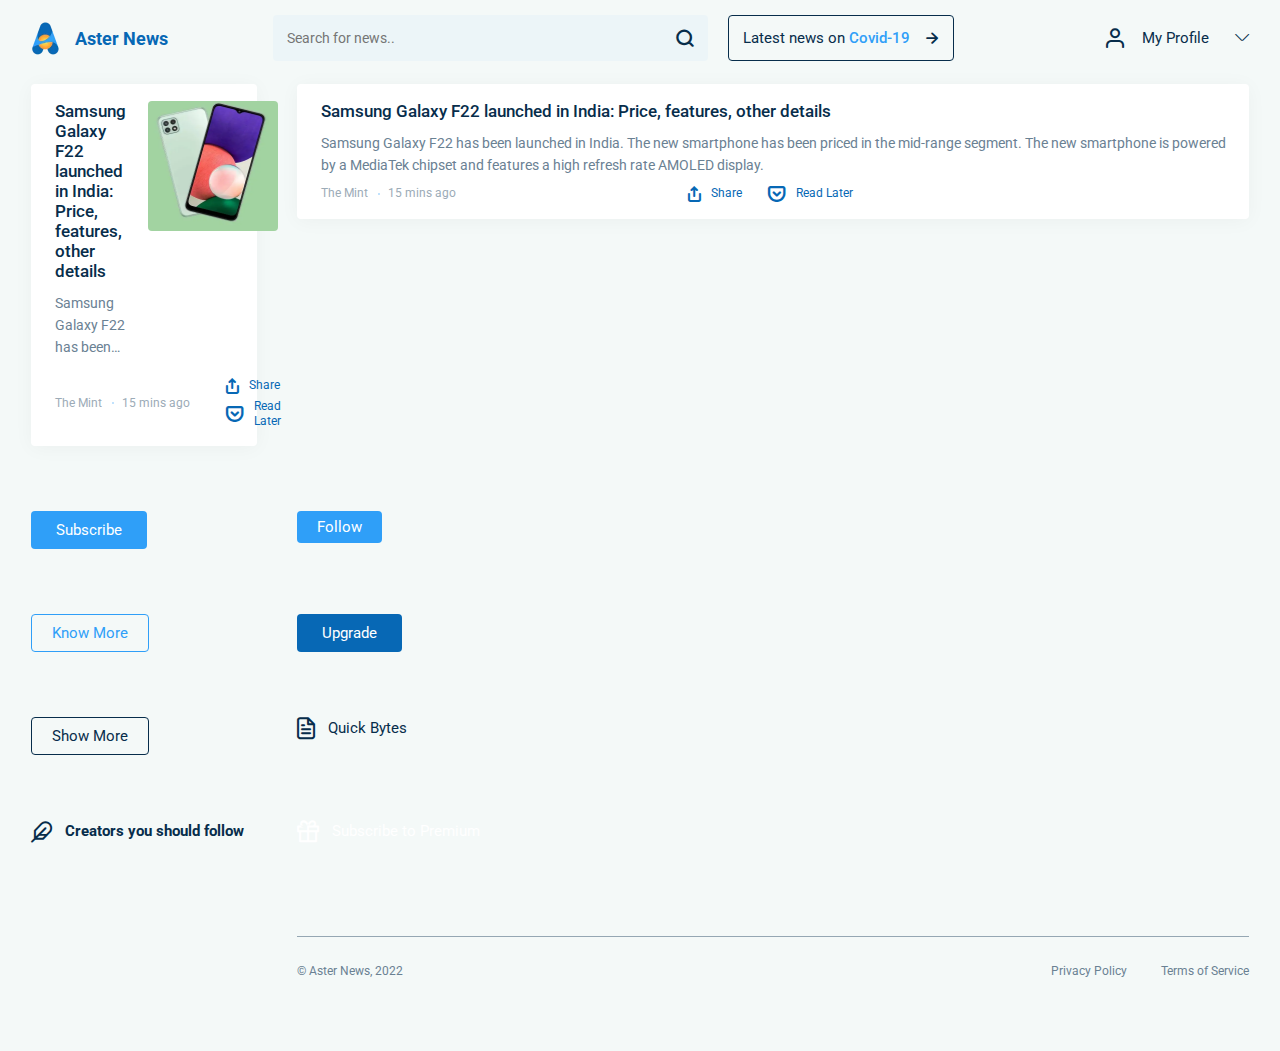
==== commit cf0ccc9e: "4" ====
--- a/common.html
+++ b/common.html
@@ -6,7 +6,7 @@
 	<meta charset="UTF-8">
 	<meta name="format-detection" content="telephone=no">
 	<!-- <style>body{opacity: 0;}</style> -->
-	<link rel="stylesheet" href="css/style.min.css?_v=20220509121727">
+	<link rel="stylesheet" href="css/style.min.css?_v=20220509123617">
 	<link rel="shortcut icon" href="favicon.ico">
 	<!-- <meta name="robots" content="noindex, nofollow"> -->
 	<meta name="viewport" content="width=device-width, initial-scale=1.0">
@@ -148,7 +148,7 @@
 		</div>
 	</div>
 </div> -->
-	<script src="js/app.min.js?_v=20220509121727"></script>
+	<script src="js/app.min.js?_v=20220509123617"></script>
 </body>
 
 </html>--- a/css/style.min.css
+++ b/css/style.min.css
@@ -1 +1 @@
-@charset "UTF-8";@import url(https://fonts.googleapis.com/css?family=Roboto:regular,500,700&display=swap);@font-face{font-family:icons;font-display:swap;src:url(../fonts/icons.woff2) format("woff2"),url(../fonts/icons.woff) format("woff");font-weight:400;font-style:normal}.comments__caption::after,[class*=_icon-]:before{font-family:icons;font-style:normal;font-weight:400;font-variant:normal;text-transform:none;line-height:1;-webkit-font-smoothing:antialiased;-moz-osx-font-smoothing:grayscale}[class*=_icon-]:before{display:block}._icon-nav-disc:before{content:"\e900"}._icon-big-arrow:before{content:"\e901"}._icon-crosshair:before{content:"\e902"}._icon-delete:before{content:"\e903"}._icon-doc:before{content:"\e904"}._icon-gift:before{content:"\e905"}._icon-like-dislike:before{content:"\e906"}._icon-nav-business:before{content:"\e907"}._icon-nav-covid:before{content:"\e908"}._icon-nav-health:before{content:"\e909"}._icon-nav-notifi:before{content:"\e90a"}._icon-nav-play:before{content:"\e90b"}._icon-nav-settings:before{content:"\e90c"}._icon-nav-sports:before{content:"\e90d"}._icon-nav-top:before{content:"\e90e"}._icon-nav-world:before{content:"\e90f"}._icon-read:before{content:"\e910"}._icon-search:before{content:"\e911"}._icon-share:before{content:"\e912"}._icon-slider-arrow:before{content:"\e913"}._icon-story:before{content:"\e914"}._icon-user:before{content:"\e915"}._icon-user-arrow:before{content:"\e916"}._icon-dotts:before{content:"\e917"}*{padding:0;margin:0;border:0}*,:after,:before{-webkit-box-sizing:border-box;box-sizing:border-box}body,html{height:100%;min-width:320px}body{color:#072d4b;line-height:1;font-family:Roboto;font-size:1.0625rem;-ms-text-size-adjust:100%;-moz-text-size-adjust:100%;-webkit-text-size-adjust:100%;-webkit-font-smoothing:antialiased;-moz-osx-font-smoothing:grayscale}button,input,textarea{font-family:Roboto;font-size:inherit}button{cursor:pointer;color:inherit;background-color:inherit}a{color:inherit}a:link,a:visited{text-decoration:none}a:hover{text-decoration:none}ul li{list-style:none}img{vertical-align:top}h1,h2,h3,h4,h5,h6{font-weight:inherit;font-size:inherit}body{background:#f4f9f8}.lock body{overflow:hidden;-ms-touch-action:none;touch-action:none}.wrapper{min-height:100%;display:-webkit-box;display:-ms-flexbox;display:flex;-webkit-box-orient:vertical;-webkit-box-direction:normal;-ms-flex-direction:column;flex-direction:column;overflow:hidden}.wrapper>main{-webkit-box-flex:1;-ms-flex:1 1 auto;flex:1 1 auto}.wrapper>*{min-width:0}@supports (padding-left:clamp(0.9375rem ,0.5982142857rem + 1.6964285714vw ,2.125rem)){[class*=__container]{padding-left:clamp(.9375rem ,.5982142857rem + 1.6964285714vw ,2.125rem)}}@supports not (padding-left:clamp(0.9375rem ,0.5982142857rem + 1.6964285714vw ,2.125rem)){[class*=__container]{padding-left:calc(.9375rem + 1.1875 * (100vw - 20rem)/ 70)}}@supports (padding-right:clamp(0.9375rem ,0.5982142857rem + 1.6964285714vw ,2.125rem)){[class*=__container]{padding-right:clamp(.9375rem ,.5982142857rem + 1.6964285714vw ,2.125rem)}}@supports not (padding-right:clamp(0.9375rem ,0.5982142857rem + 1.6964285714vw ,2.125rem)){[class*=__container]{padding-right:calc(.9375rem + 1.1875 * (100vw - 20rem)/ 70)}}.button{padding:.625rem 1.5625rem;background-color:#2f9ff8;border-radius:4px;color:#fff;font-size:.9375rem;line-height:1.2;text-align:center;-webkit-transition:background-color .3s ease 0s;-o-transition:background-color .3s ease 0s;transition:background-color .3s ease 0s}.button_fw{width:100%}.button_min{padding:.4375rem 1.25rem}.button_border{color:#2f9ff8;background-color:transparent;border:.2px solid #2f9ff8;-webkit-transition:all .3s ease 0s;-o-transition:all .3s ease 0s;transition:all .3s ease 0s;padding:.5625rem 1.25rem}.button_dark-border{color:#2f9ff8;background-color:transparent;border:.2px solid #072d4b;-webkit-transition:all .3s ease 0s;-o-transition:all .3s ease 0s;transition:all .3s ease 0s;padding:.5625rem 1.25rem;color:#072d4b}.button_dark{-webkit-transition:background-color .3s ease 0s;-o-transition:background-color .3s ease 0s;transition:background-color .3s ease 0s;background-color:#0768b5}[data-sticky]{position:relative}[class*=-ibg]{position:relative}[class*=-ibg] img{position:absolute;width:100%;height:100%;top:0;left:0;-o-object-fit:cover;object-fit:cover}[class*=-ibg_contain] img{-o-object-fit:contain;object-fit:contain}[class*=__text]{color:#6a8193}.common__item{margin:0 0 20px 0}.item{background:#fff;-webkit-box-shadow:0 2px 20px rgba(0,0,0,.04);box-shadow:0 2px 20px rgba(0,0,0,.04);border-radius:4px;display:-ms-grid;display:grid;-webkit-box-align:start;-ms-flex-align:start;align-items:start;row-gap:.625rem;-ms-grid-columns:1fr minmax(8.125rem,23.6111111111%);grid-template-columns:1fr minmax(8.125rem,23.6111111111%);-webkit-column-gap:1.0625rem;-moz-column-gap:1.0625rem;column-gap:1.0625rem;padding:1.0625rem 1.0625rem 1.0625rem 1.5rem}.item_noimage{-ms-grid-columns:1fr;grid-template-columns:1fr;-webkit-column-gap:0;-moz-column-gap:0;column-gap:0}.item__title{font-weight:500;line-height:1.1764705882}.item__title:not(:last-child){margin-bottom:.625em}.item__text{font-size:.875rem;line-height:1.5714285714;display:-webkit-box;-webkit-box-orient:vertical;-webkit-line-clamp:3;overflow:hidden}.item__image-ibg{border-radius:.25rem;overflow:hidden;min-height:8.125rem;padding:0 0 75.5813953488% 0}.item__footer{display:-ms-grid;display:grid;-ms-grid-row-align:end;align-self:end;row-gap:.3125rem}.info-item{padding-right:.625rem;display:-webkit-box;display:-ms-flexbox;display:flex;-webkit-box-align:center;-ms-flex-align:center;align-items:center;-webkit-column-gap:1.25rem;-moz-column-gap:1.25rem;column-gap:1.25rem;row-gap:.3125rem;color:#9cabb7;font-size:.75rem;line-height:1.25}.info-item__categoty{position:relative}.info-item__categoty:not(:last-child)::before{content:"";position:absolute;top:50%;right:-.6875rem;-webkit-transform:translate(50%,-50%);-ms-transform:translate(50%,-50%);transform:translate(50%,-50%);height:.125rem;width:.125rem;border-radius:50%;background-color:#acd9fc}.actions-item{display:-webkit-box;display:-ms-flexbox;display:flex;-webkit-column-gap:1.5625rem;-moz-column-gap:1.5625rem;column-gap:1.5625rem;row-gap:.3125rem;-ms-flex-wrap:wrap;flex-wrap:wrap}.actions-item__link{display:-webkit-inline-box;display:-ms-inline-flexbox;display:inline-flex;-webkit-box-align:center;-ms-flex-align:center;align-items:center;-webkit-column-gap:.625rem;-moz-column-gap:.625rem;column-gap:.625rem;row-gap:.3125rem;color:#0768b5;font-size:.75rem;line-height:1.25;-webkit-transition:color .3s ease 0s;-o-transition:color .3s ease 0s;transition:color .3s ease 0s}.actions-item__link::before{font-size:1rem;font-weight:500}.icon-title{font-size:.9375rem;display:-webkit-inline-box;display:-ms-inline-flexbox;display:inline-flex;-webkit-box-align:center;-ms-flex-align:center;align-items:center;line-height:1.2}.icon-title_bold{font-weight:700}.icon-title::before{font-size:1.375rem;margin:0 .5909090909em 0 0}.icon-title_white{color:#fff}.page{padding-top:.5rem}@supports (padding-bottom:clamp(1.875rem ,0.9821428571rem + 4.4642857143vw ,5rem)){.page{padding-bottom:clamp(1.875rem ,.9821428571rem + 4.4642857143vw ,5rem)}}@supports not (padding-bottom:clamp(1.875rem ,0.9821428571rem + 4.4642857143vw ,5rem)){.page{padding-bottom:calc(1.875rem + 3.125 * (100vw - 20rem)/ 70)}}.page__container{display:-ms-grid;display:grid;-ms-grid-columns:minmax(14.125rem,16.472303207%) 1fr 20.7725947522%;grid-template-columns:minmax(14.125rem,16.472303207%) 1fr 20.7725947522%}@supports ((-moz-column-gap:clamp(0.625rem ,0.0000000625rem + 3.125vw ,2.8125rem)) or (column-gap:clamp(0.625rem ,0.0000000625rem + 3.125vw ,2.8125rem))){.page__container{-webkit-column-gap:clamp(.625rem ,.0000000625rem + 3.125vw ,2.8125rem);-moz-column-gap:clamp(.625rem ,.0000000625rem + 3.125vw ,2.8125rem);column-gap:clamp(.625rem ,.0000000625rem + 3.125vw ,2.8125rem)}}@supports not ((-moz-column-gap:clamp(0.625rem ,0.0000000625rem + 3.125vw ,2.8125rem)) or (column-gap:clamp(0.625rem ,0.0000000625rem + 3.125vw ,2.8125rem))){.page__container{-webkit-column-gap:calc(.625rem + 2.1875 * (100vw - 20rem)/ 70);-moz-column-gap:calc(.625rem + 2.1875 * (100vw - 20rem)/ 70);column-gap:calc(.625rem + 2.1875 * (100vw - 20rem)/ 70)}}@supports (row-gap:clamp(2.8125rem ,2.8125rem + 0vw ,2.8125rem)){.page__container{row-gap:clamp(2.8125rem ,2.8125rem + 0 ,2.8125rem)}}@supports not (row-gap:clamp(2.8125rem ,2.8125rem + 0vw ,2.8125rem)){.page__container{row-gap:calc(2.8125rem + 0 * (100vw - 20rem)/ 70)}}.page__left-side{padding-bottom:1.1875rem;min-width:0}.page__main{min-width:0}.page__right-side{min-width:0}.left-side__menu:not(:last-child){margin-bottom:6.6875rem}.menu__list{position:relative}.menu__list_border{padding:.3125rem 0;margin:1.3125rem 0}.menu__list_border::before{content:"";position:absolute;right:0;top:0;height:1px;width:200%;background-color:rgba(7,46,75,.4)}.menu__list_border::after{content:"";position:absolute;right:0;bottom:0;height:1px;width:200%;background-color:rgba(7,46,75,.4)}.menu__item{position:relative}.menu__item:not(:last-child){margin-bottom:.1875rem}.menu__item_active::before{content:"";position:absolute;top:0;right:0;height:100%;width:200%;background-color:rgba(47,159,248,.1);border-radius:0 2.3125rem 2.3125rem 0}.menu__item_active .menu__link{color:#2f9ff8;font-weight:700}.menu__item_active .menu__link::after{opacity:1}.menu__link{min-height:3.125rem;padding:.3125rem 1.25rem .3125rem 0;display:-webkit-inline-box;display:-ms-inline-flexbox;display:inline-flex;-webkit-box-align:center;-ms-flex-align:center;align-items:center;position:relative;font-size:.9375rem;line-height:1.2}.menu__link::before{font-size:1.375rem;-webkit-box-flex:0;-ms-flex:0 0 1.5rem;flex:0 0 1.5rem;width:1.5rem;display:-webkit-box;display:-ms-flexbox;display:flex;-webkit-box-align:center;-ms-flex-align:center;align-items:center;-webkit-box-pack:center;-ms-flex-pack:center;justify-content:center;margin:0 1.375rem 0 0}.menu__link::after{content:"";position:absolute;top:50%;-webkit-transform:translate(-50%,-50%);-ms-transform:translate(-50%,-50%);transform:translate(-50%,-50%);width:.375rem;height:.375rem;border-radius:50%;background-color:#2f9ff8;opacity:0;-webkit-transition:color .3s ease 0s;-o-transition:color .3s ease 0s;transition:color .3s ease 0s}@supports (left:clamp(-1.09375rem ,-0.25rem + -0.9375vw ,-0.4375rem)){.menu__link::after{left:clamp(-1.09375rem ,-.25rem + -.9375vw ,-.4375rem)}}@supports not (left:clamp(-1.09375rem ,-0.25rem + -0.9375vw ,-0.4375rem)){.menu__link::after{left:calc(-.4375rem + -.65625 * (100vw - 20rem)/ 70)}}.premium{background-color:#2f9ff8;border-radius:4px;padding:1.25rem;color:#fff}.premium__title:not(:last-child){margin-bottom:.6875rem}.premium__body{display:-webkit-box;display:-ms-flexbox;display:flex;-webkit-box-align:center;-ms-flex-align:center;align-items:center;-ms-flex-wrap:wrap;flex-wrap:wrap;-webkit-column-gap:1.375rem;-moz-column-gap:1.375rem;column-gap:1.375rem;row-gap:.625rem}.premium__price{font-weight:700;font-size:1.875rem;line-height:1.1666666667}.premium__price span{font-weight:400;font-size:.9375rem;line-height:1.2}.premium__button{-webkit-box-flex:1;-ms-flex:1 1 auto;flex:1 1 auto}.right-side{display:-ms-grid;display:grid;gap:.9375rem;-ms-flex-line-pack:start;align-content:start}.right-side__module{background:#fff;-webkit-box-shadow:0 .125rem 1.25rem rgba(0,0,0,.04);box-shadow:0 .125rem 1.25rem rgba(0,0,0,.04);border-radius:.25rem;padding:.9375rem;min-width:0}.weather-module{display:-ms-grid;display:grid;gap:.9375rem}.weather-module__title{font-size:.9375rem;line-height:1.2;display:-webkit-box;display:-ms-flexbox;display:flex;-webkit-box-align:center;-ms-flex-align:center;align-items:center;-webkit-box-pack:justify;-ms-flex-pack:justify;justify-content:space-between;-webkit-box-orient:horizontal;-webkit-box-direction:reverse;-ms-flex-direction:row-reverse;flex-direction:row-reverse;padding-bottom:.5625rem;border-bottom:.0625rem solid rgba(7,46,75,.6);gap:.9375rem}.weather-module__footer{display:-webkit-inline-box;display:-ms-inline-flexbox;display:inline-flex;gap:1.4375rem}.weather-module__type{font-size:.75rem;line-height:1.1666666667;color:rgba(7,45,75,.3)}.weather-module__type_active{color:#072d4b}.body-weather-module{display:-webkit-box;display:-ms-flexbox;display:flex;-webkit-box-align:center;-ms-flex-align:center;align-items:center;-webkit-box-pack:justify;-ms-flex-pack:justify;justify-content:space-between}.body-weather-module__info{display:-webkit-box;display:-ms-flexbox;display:flex;-webkit-box-orient:vertical;-webkit-box-direction:normal;-ms-flex-direction:column;flex-direction:column;gap:.4375rem}.body-weather-module__status{font-size:.9375rem;line-height:1.2}.body-weather-module__value{font-weight:700;font-size:1.625rem;line-height:1.1538461538}.body-weather-module__value sup{font-size:.75rem;line-height:1.1666666667}.story-writer-module{display:-ms-grid;display:grid;-ms-grid-columns:1fr auto;grid-template-columns:1fr auto;-webkit-box-align:center;-ms-flex-align:center;align-items:center;gap:.5625rem}.story-writer-module__title{-ms-grid-column-span:2;grid-column:span 2}.story-writer-module__text{font-size:.75rem;line-height:1.5}.quick-bytes__header{font-size:.9375rem;line-height:1.2;display:-webkit-box;display:-ms-flexbox;display:flex;-webkit-box-align:center;-ms-flex-align:center;align-items:center;-webkit-box-pack:justify;-ms-flex-pack:justify;justify-content:space-between;padding-bottom:.5625rem;border-bottom:.0625rem solid rgba(7,46,75,.6);gap:.9375rem}.quick-bytes__header:not(:last-child){margin-bottom:.8125rem}.quick-bytes__arrows{display:-webkit-box;display:-ms-flexbox;display:flex;gap:.625rem}.quick-bytes__arrow{background-color:#2f9ff8;height:1.4375rem;width:1.4375rem;-webkit-box-flex:0;-ms-flex:0 0 1.4375rem;flex:0 0 1.4375rem;border-radius:50%;display:-webkit-box;display:-ms-flexbox;display:flex;-webkit-box-align:center;-ms-flex-align:center;align-items:center;-webkit-box-pack:center;-ms-flex-pack:center;justify-content:center;color:#fff;font-size:.5rem}.quick-bytes__arrow.swiper-button-disabled{opacity:.2;cursor:default}.quick-bytes__arrow::before{-webkit-transform:translate(.0625rem,0);-ms-transform:translate(.0625rem,0);transform:translate(.0625rem,0)}.quick-bytes__arrow_left{-webkit-transform:rotate(180deg);-ms-transform:rotate(180deg);transform:rotate(180deg)}.quick-bytes__slide{font-size:.75rem;line-height:1.6666666667;color:#6a8193;padding-bottom:.9375rem}.quick-bytes__slide p:not(:last-child){margin-bottom:.9375rem}.quick-bytes__dotts{display:-webkit-box;display:-ms-flexbox;display:flex;-webkit-box-pack:center;-ms-flex-pack:center;justify-content:center;-webkit-box-align:center;-ms-flex-align:center;align-items:center;min-height:4px;gap:.5rem;-webkit-transition:all .3s ease 0s;-o-transition:all .3s ease 0s;transition:all .3s ease 0s}.quick-bytes__dotts .swiper-pagination-bullet{background-color:rgba(7,46,75,.3);width:.125rem;height:.125rem;border-radius:50%}.quick-bytes__dotts .swiper-pagination-bullet-active{background-color:#2f9ff8;width:.25rem;height:.25rem}.subscribe-module__title:not(:last-child){margin-bottom:.75rem}.subscribe-module__line .form__error{color:red;font-size:.75rem;margin-top:.3125rem}.subscribe-module__line:not(:last-child){margin-bottom:1rem}.subscribe-module__input{background:#f4f9f8;border:.0625rem solid rgba(7,46,75,.3);border-radius:.25rem;padding:0 .875rem;height:2.375rem;font-size:.9375rem;width:100%;color:#6a8193}.subscribe-module__input:focus{color:#072d4b}.subscribe-module__input._form-error{border:.0625rem solid red}.news-module_home{display:-ms-grid;display:grid;justify-items:center;gap:2.75rem}.news-module__title{-ms-grid-column-align:start;justify-self:start;font-weight:700;font-size:1.0625rem;line-height:1.1764705882;display:-webkit-box;display:-ms-flexbox;display:flex;-webkit-box-align:center;-ms-flex-align:center;align-items:center;gap:.8125rem}.news-module__title:not(:last-child){margin-bottom:.875rem}.news-module__title::after{content:"";-webkit-box-flex:1;-ms-flex:1 1 auto;flex:1 1 auto;background-color:rgba(7,46,75,.1);height:.0625rem}.news-module__items{display:-ms-grid;display:grid;-ms-grid-columns:(1fr)[2];grid-template-columns:repeat(2,1fr)}@supports (gap:clamp(0.625rem ,0.5178571429rem + 0.5357142857vw ,1rem)){.news-module__items{gap:clamp(.625rem ,.5178571429rem + .5357142857vw ,1rem)}}@supports not (gap:clamp(0.625rem ,0.5178571429rem + 0.5357142857vw ,1rem)){.news-module__items{gap:calc(.625rem + .375 * (100vw - 20rem)/ 70)}}.subscribe-news{padding:.9375rem 1.5rem .9375rem 2.0625rem;background:#ffe8c5;border-radius:4px;display:-webkit-box;display:-ms-flexbox;display:flex;-webkit-box-align:center;-ms-flex-align:center;align-items:center;gap:16.2127107652%}.subscribe-news__content{-webkit-box-flex:1;-ms-flex:1 1 auto;flex:1 1 auto}.subscribe-news__title:not(:last-child){margin-bottom:.8125rem}.subscribe-news__form{display:-ms-grid;display:grid;-webkit-column-gap:.8125rem;-moz-column-gap:.8125rem;column-gap:.8125rem;-ms-grid-columns:1fr auto;grid-template-columns:1fr auto;-webkit-box-align:start;-ms-flex-align:start;align-items:start}.subscribe-news__message .form__error{color:red;font-size:.75rem;margin-top:.3125rem}.subscribe-news__input{width:100%;background:#fff5e6;border-radius:4px;font-size:.9375rem;line-height:1.2;color:rgba(7,46,75,.3);padding:.625rem .8125rem}.subscribe-news__input:focus{color:#072d4b}.subscribe-news__input._form-error{border:.0625rem solid red}.header{position:relative;z-index:50;padding:.9375rem 0}.header__container{display:-ms-grid;display:grid;min-height:2.875rem;-webkit-box-align:center;-ms-flex-align:center;align-items:center;-ms-grid-columns:16.472303207% 1fr 20.7725947522%;grid-template-columns:16.472303207% 1fr 20.7725947522%}@supports (gap:clamp(1.25rem ,0.8035714286rem + 2.2321428571vw ,2.8125rem)){.header__container{gap:clamp(1.25rem ,.8035714286rem + 2.2321428571vw ,2.8125rem)}}@supports not (gap:clamp(1.25rem ,0.8035714286rem + 2.2321428571vw ,2.8125rem)){.header__container{gap:calc(1.25rem + 1.5625 * (100vw - 20rem)/ 70)}}.no-webp .header__logo{background:url(../img/logo.png) left/1.8125rem no-repeat}.header__logo{position:relative;z-index:5;-ms-grid-column-align:start;justify-self:start;white-space:nowrap;color:#0768b5;font-weight:700;font-size:1.125rem;line-height:2.1875rem;padding:0 0 0 2.75rem;min-width:1.8125rem}.header__user{position:relative;z-index:5;-ms-grid-column-align:end;justify-self:end}.body-header{display:-ms-grid;display:grid;-ms-grid-columns:1fr 33.2036316472%;grid-template-columns:1fr 33.2036316472%;gap:1.25rem}.search{position:relative;z-index:5;height:2.875rem}.search.search__open{position:absolute;top:0;left:0;width:100%;height:100%;display:-webkit-box;display:-ms-flexbox;display:flex;-webkit-box-align:center;-ms-flex-align:center;align-items:center;padding:0 .625rem;z-index:8}.search__body{-webkit-box-flex:1;-ms-flex:1 1 auto;flex:1 1 auto;background:#ecf5f8;height:2.875rem;border-radius:.25rem;position:relative}.search__open .search__body{background:#ecf5f8}.search__input{height:100%;background-color:transparent;width:100%;padding:0 2.875rem 0 .875rem;color:rgba(7,45,75,.3);font-size:.875rem}.search__input:focus{color:#072d4b}.search__open .search__input{display:block}.search__button,.search__icon{display:none;width:2.875rem;height:2.875rem;position:absolute;top:0;right:0;font-size:1.125rem;background-color:transparent}.search__open .search__button{display:block}.search__open .search__icon{display:none}.latest-header{position:relative;z-index:5;background:#f4f9f8;border:.2px solid #072d4b;border-radius:4px;display:-webkit-box;display:-ms-flexbox;display:flex;-webkit-box-align:center;-ms-flex-align:center;align-items:center;padding:.1875rem .875rem;font-size:.9375rem}.latest-header__value{white-space:nowrap;-o-text-overflow:ellipsis;text-overflow:ellipsis;-webkit-box-flex:1;-ms-flex:1 1 auto;flex:1 1 auto;overflow:hidden;padding-right:.3125rem;line-height:1.2}.latest-header__value span{color:#2f9ff8;font-weight:500}.latest-header__arrow{-webkit-box-flex:0;-ms-flex:0 0 .8125rem;flex:0 0 .8125rem;font-size:.8125rem}.user-header{position:relative}.user-header__title{display:-webkit-box;display:-ms-flexbox;display:flex}.user-header__profile{display:-webkit-box;display:-ms-flexbox;display:flex;-webkit-box-align:center;-ms-flex-align:center;align-items:center;-webkit-box-flex:1;-ms-flex:1 1 auto;flex:1 1 auto;font-size:.9375rem;line-height:1.2}@supports (padding-right:clamp(0.625rem ,-2.8348214286rem + 5.5803571429vw ,2.1875rem)){.user-header__profile{padding-right:clamp(.625rem ,-2.8348214286rem + 5.5803571429vw ,2.1875rem)}}@supports not (padding-right:clamp(0.625rem ,-2.8348214286rem + 5.5803571429vw ,2.1875rem)){.user-header__profile{padding-right:calc(.625rem + 1.5625 * (100vw - 62rem)/ 28)}}.user-header__profile span{padding-left:1rem}.user-header__profile::before{font-size:1.25rem;width:1.25rem;-webkit-box-flex:0;-ms-flex:0 0 1.25rem;flex:0 0 1.25rem}.user-header__arrow{-webkit-transition:-webkit-transform .3s ease 0s;transition:-webkit-transform .3s ease 0s;-o-transition:transform .3s ease 0s;transition:transform .3s ease 0s;transition:transform .3s ease 0s,-webkit-transform .3s ease 0s;font-size:.5rem}.user-header_open .user-header__arrow{-webkit-transform:rotate(-180deg);-ms-transform:rotate(-180deg);transform:rotate(-180deg)}.user-header__menu{position:absolute;right:0;top:100%}.menu-user{-webkit-box-shadow:0 2px 20px rgba(0,0,0,.04);box-shadow:0 2px 20px rgba(0,0,0,.04);padding:.9375rem;display:-ms-grid;display:grid;gap:.625rem;background-color:#fff;min-width:9.375rem;border-radius:.25rem;-webkit-transform:translate(0,0);-ms-transform:translate(0,0);transform:translate(0,0);opacity:0;visibility:hidden;-webkit-transition:all .3s ease 0s;-o-transition:all .3s ease 0s;transition:all .3s ease 0s}.user-header_open .menu-user{-webkit-transform:translate(0,.3125rem);-ms-transform:translate(0,.3125rem);transform:translate(0,.3125rem);opacity:1;visibility:visible}.icon-menu{display:none}.footer{font-size:.75rem;line-height:1.8333333333;color:#6a8193}.footer__container{display:-ms-grid;display:grid;-webkit-box-align:center;-ms-flex-align:center;align-items:center;-ms-grid-columns:16.472303207% 1fr 20.7725947522%;grid-template-columns:16.472303207% 1fr 20.7725947522%}@supports (gap:clamp(0.625rem ,0.0000000625rem + 3.125vw ,2.8125rem)){.footer__container{gap:clamp(.625rem ,.0000000625rem + 3.125vw ,2.8125rem)}}@supports not (gap:clamp(0.625rem ,0.0000000625rem + 3.125vw ,2.8125rem)){.footer__container{gap:calc(.625rem + 2.1875 * (100vw - 20rem)/ 70)}}.footer__container::before{content:""}.footer__container::after{content:""}.footer__body{border-top:.0625rem solid rgba(7,46,75,.4);padding-top:1.4375rem;padding-bottom:1.8125rem;display:-webkit-box;display:-ms-flexbox;display:flex;-webkit-box-pack:justify;-ms-flex-pack:justify;justify-content:space-between}.menu-footer{display:-webkit-box;display:-ms-flexbox;display:flex}.menu-footer__link{-webkit-transition:color .3s ease 0s;-o-transition:color .3s ease 0s;transition:color .3s ease 0s}@supports (margin-right:clamp(0.625rem ,0.125rem + 2.5vw ,2.375rem)){.menu-footer__link:not(:last-child){margin-right:clamp(.625rem ,.125rem + 2.5vw ,2.375rem)}}@supports not (margin-right:clamp(0.625rem ,0.125rem + 2.5vw ,2.375rem)){.menu-footer__link:not(:last-child){margin-right:calc(.625rem + 1.75 * (100vw - 20rem)/ 70)}}.home__stories:not(:last-child){margin-bottom:2.5rem}.home__creators:not(:last-child){margin-bottom:2rem}.home__news:not(:last-child){margin-bottom:2.5rem}.stories-module{padding-top:1rem}.stories-module__title{font-weight:700;font-size:1.25rem;line-height:1.15}.stories-module__title:not(:last-child){margin-bottom:1.375rem}.stories-module__filter:not(:last-child){margin-bottom:1.125rem}.stories-module__items{display:-ms-grid;display:grid;-ms-grid-columns:(1fr)[2];grid-template-columns:repeat(2,1fr)}@supports (gap:clamp(0.625rem ,0.5178571429rem + 0.5357142857vw ,1rem)){.stories-module__items{gap:clamp(.625rem ,.5178571429rem + .5357142857vw ,1rem)}}@supports not (gap:clamp(0.625rem ,0.5178571429rem + 0.5357142857vw ,1rem)){.stories-module__items{gap:calc(.625rem + .375 * (100vw - 20rem)/ 70)}}.filter{display:-webkit-inline-box;display:-ms-inline-flexbox;display:inline-flex;-ms-flex-wrap:wrap;flex-wrap:wrap;gap:.625rem}.filter__item{font-size:.9375rem;line-height:1.2;padding:.375rem 1rem;background-color:#fff;-webkit-box-shadow:0 .125rem 1.25rem rgba(0,0,0,.04);box-shadow:0 .125rem 1.25rem rgba(0,0,0,.04);border-radius:20px;-webkit-transition:all .3s ease 0s;-o-transition:all .3s ease 0s;transition:all .3s ease 0s;margin-bottom:.625rem}.filter__item:not(:last-child){margin-right:.625rem}.filter__item_active{background-color:#2f9ff8;color:#fff}.filter__item_more{font-size:.25rem;background-color:transparent;-webkit-box-shadow:none;box-shadow:none;padding:0}.creators-module__header{display:-ms-grid;display:grid;gap:.9375rem;-ms-grid-columns:1fr auto;grid-template-columns:1fr auto}.creators-module__arrows{display:-webkit-box;display:-ms-flexbox;display:flex;-webkit-box-align:center;-ms-flex-align:center;align-items:center;gap:1.25rem}.creators-module__arrow{-webkit-transition:color .3s ease 0s;-o-transition:color .3s ease 0s;transition:color .3s ease 0s}.creators-module__arrow_left{-webkit-transform:rotate(-180deg);-ms-transform:rotate(-180deg);transform:rotate(-180deg)}.creators-module__arrow.swiper-button-disabled{opacity:.2;cursor:default}.creators-module__slider{margin:0 -.75rem;padding:.75rem}.slide-creator{background:#fff;-webkit-box-shadow:0 .125rem .75rem rgba(0,0,0,.04);box-shadow:0 .125rem .75rem rgba(0,0,0,.04);border-radius:.125rem;padding:.8125rem;display:-webkit-box;display:-ms-flexbox;display:flex;-webkit-box-orient:vertical;-webkit-box-direction:normal;-ms-flex-direction:column;flex-direction:column;-webkit-box-align:center;-ms-flex-align:center;align-items:center;text-align:center;height:100%}.slide-creator__body{-webkit-box-flex:1;-ms-flex:1 1 auto;flex:1 1 auto;display:-webkit-box;display:-ms-flexbox;display:flex;-webkit-box-orient:vertical;-webkit-box-direction:normal;-ms-flex-direction:column;flex-direction:column;-webkit-box-align:center;-ms-flex-align:center;align-items:center}.slide-creator__body:not(:last-child){margin-bottom:.625rem}.slide-creator__avatar-ibg{overflow:hidden;border-radius:50%}@supports (width:clamp(4.375rem ,-3.125rem + 8.3333333333vw ,6.875rem)){.slide-creator__avatar-ibg{width:clamp(4.375rem ,-3.125rem + 8.3333333333vw ,6.875rem)}}@supports not (width:clamp(4.375rem ,-3.125rem + 8.3333333333vw ,6.875rem)){.slide-creator__avatar-ibg{width:calc(4.375rem + 2.5 * (100vw - 90rem)/ 30)}}@supports (height:clamp(4.375rem ,-3.125rem + 8.3333333333vw ,6.875rem)){.slide-creator__avatar-ibg{height:clamp(4.375rem ,-3.125rem + 8.3333333333vw ,6.875rem)}}@supports not (height:clamp(4.375rem ,-3.125rem + 8.3333333333vw ,6.875rem)){.slide-creator__avatar-ibg{height:calc(4.375rem + 2.5 * (100vw - 90rem)/ 30)}}.slide-creator__avatar-ibg:not(:last-child){margin-bottom:.625rem}.slide-creator__title{font-weight:500;font-size:.875rem;line-height:1.2857142857}.slide-creator__title:not(:last-child){margin-bottom:.3125rem}.slide-creator__position{font-size:.75rem;line-height:1.1666666667;color:#6a8193}.slide-creator__link{-ms-flex-item-align:end;align-self:flex-end}.news-page__comments:not(:last-child){margin-bottom:3rem}.news-page__subscribe:not(:last-child){margin-bottom:3.75rem}.body-news:not(:last-child){margin-bottom:2rem}.body-news__title{font-weight:700;line-height:1.3076923077}@supports (font-size:clamp(1.375rem ,1.3035714286rem + 0.3571428571vw ,1.625rem)){.body-news__title{font-size:clamp(1.375rem ,1.3035714286rem + .3571428571vw ,1.625rem)}}@supports not (font-size:clamp(1.375rem ,1.3035714286rem + 0.3571428571vw ,1.625rem)){.body-news__title{font-size:calc(1.375rem + .25 * (100vw - 20rem)/ 70)}}.body-news__title:not(:last-child){margin-bottom:.875rem}.body-news__text{line-height:1.6470588235}.body-news__text:not(:last-child){margin-bottom:2.375rem}.body-news__text p:not(:last-child){margin-bottom:1.75rem}.body-news__text ul{margin-left:.5625rem}.body-news__text ul:not(:last-child){margin-bottom:1.75rem}.body-news__text ul li{position:relative;padding-left:1.875rem;-webkit-box-align:center;-ms-flex-align:center;align-items:center;display:-webkit-box;display:-ms-flexbox;display:flex}.body-news__text ul li:not(:last-child){margin-bottom:1.25rem}.body-news__text ul li::before{content:"";background:#2f9ff8;width:.8125rem;height:.8125rem;position:absolute;top:50%;-webkit-transform:translate(0,-50%);-ms-transform:translate(0,-50%);transform:translate(0,-50%);left:0}.body-news__text img{width:100%}.body-news__text img:not(:last-child){margin-bottom:2.375rem}.news-categories{display:-webkit-box;display:-ms-flexbox;display:flex;-ms-flex-wrap:wrap;flex-wrap:wrap;gap:.625rem}.news-categories:not(:last-child){margin-bottom:1.25rem}.news-categories__item{font-size:.75rem;padding:.3125rem .625rem;line-height:1.1666666667;color:#2f9ff8;background-color:rgba(47,158,248,.2);border-radius:.25rem;-webkit-transition:all .3s ease 0s;-o-transition:all .3s ease 0s;transition:all .3s ease 0s}.info-news{display:-ms-grid;display:grid;justify-items:center;font-size:.75rem;line-height:1.5}.info-news__publish{color:rgba(7,46,75,.3)}.info-news__publish:not(:last-child){margin-bottom:.3125rem}.info-news__author:not(:last-child){margin-bottom:.9375rem}.info-news__back{-webkit-text-decoration-line:underline;text-decoration-line:underline;color:#2f9ff8;-webkit-transition:all .3s ease 0s;-o-transition:all .3s ease 0s;transition:all .3s ease 0s}.comments__title{font-weight:700;font-size:1.0625rem;line-height:1.1764705882;display:-webkit-box;display:-ms-flexbox;display:flex;-webkit-box-align:center;-ms-flex-align:center;align-items:center;gap:.8125rem}.comments__title:not(:last-child){margin-bottom:.625rem}.comments__title::after{content:"";-webkit-box-flex:1;-ms-flex:1 1 auto;flex:1 1 auto;background-color:rgba(7,46,75,.1);height:.0625rem}.comments__caption{font-weight:500;font-size:1.0625rem;line-height:1.1764705882;-webkit-text-decoration-line:underline;text-decoration-line:underline;color:#2f9ff8;display:-webkit-inline-box;display:-ms-inline-flexbox;display:inline-flex;-webkit-box-align:center;-ms-flex-align:center;align-items:center;gap:.875rem}.comments__caption::after{display:-webkit-box;display:-ms-flexbox;display:flex;-webkit-box-align:center;-ms-flex-align:center;align-items:center;-webkit-box-pack:center;-ms-flex-pack:center;justify-content:center;content:"\e913";width:24px;height:24px;-webkit-box-flex:0;-ms-flex:0 0 1.5rem;flex:0 0 1.5rem;border-radius:50%;font-size:.625rem;color:#fff;background-color:#2f9ff8;-webkit-transform:rotate(90deg);-ms-transform:rotate(90deg);transform:rotate(90deg);-webkit-transition:all .3s ease 0s;-o-transition:all .3s ease 0s;transition:all .3s ease 0s}.comments__caption._spoller-active::after{-webkit-transform:rotate(-90deg);-ms-transform:rotate(-90deg);transform:rotate(-90deg)}.comments__body{padding-top:2.1875rem}.form-comments{display:-ms-grid;display:grid;gap:.625rem}.form-comments:not(:last-child){margin-bottom:1.25rem}.form-comments__message .form__error{color:red;font-size:.75rem;margin-top:.3125rem}.form-comments__input{width:100%;background:#ecf5f8;border-radius:4px;padding:.75rem 1.125rem;resize:vertical;min-height:6rem;font-size:.9375rem;line-height:1.2;color:rgba(7,45,75,.3)}.form-comments__input:focus{color:#072d4b}.form-comments__input._form-error{border:.0625rem solid red}.form-comments__button{-ms-grid-column-align:start;justify-self:start;padding:.625rem 1.875rem}.comment{margin-bottom:1.6875rem}.comment .comment{padding-left:1.5rem;border-left:.125rem solid #ffe8c4;margin-top:1.3125rem}.comment__header{display:-webkit-box;display:-ms-flexbox;display:flex;-webkit-box-pack:justify;-ms-flex-pack:justify;justify-content:space-between;-webkit-box-align:center;-ms-flex-align:center;align-items:center}.comment__header:not(:last-child){margin-bottom:.625rem}.comment__title{font-weight:500;font-size:1.0625rem;line-height:1.1764705882;-webkit-text-decoration-line:underline;text-decoration-line:underline}.comment__actions{display:-webkit-inline-box;display:-ms-inline-flexbox;display:inline-flex;gap:.8125rem}.comment__action{-webkit-transition:color .3s ease 0s;-o-transition:color .3s ease 0s;transition:color .3s ease 0s}.comment__action_dis{-webkit-transform:rotate(-180deg);-ms-transform:rotate(-180deg);transform:rotate(-180deg)}.comment__text{line-height:1.4117647059}.comment__text:not(:last-child){margin-bottom:.625rem}.comment__footer{display:-webkit-box;display:-ms-flexbox;display:flex;-webkit-box-pack:justify;-ms-flex-pack:justify;justify-content:space-between;-webkit-box-align:center;-ms-flex-align:center;align-items:center;font-size:.75rem;line-height:1.1666666667}.comment__footer:not(:last-child){margin-bottom:.8125rem}.comment__reply{font-size:.875rem;line-height:1.1428571429;line-height:16px;color:#2f9ff8;-webkit-transition:all .3s ease 0s;-o-transition:all .3s ease 0s;transition:all .3s ease 0s}.comment__publish{color:rgba(7,46,75,.3)}.comment__delete{color:#ff8c8c;-webkit-transition:color .3s ease 0s;-o-transition:color .3s ease 0s;transition:color .3s ease 0s}.comment__delete span{text-decoration:underline}.comment__delete::before{font-size:1.1875rem}.swiper{overflow:hidden}.swiper-wrapper{width:100%;height:100%;-webkit-box-sizing:content-box;box-sizing:content-box;display:-webkit-box;display:-ms-flexbox;display:flex;position:relative}.swiper-vertical .swiper-wrapper{-webkit-box-orient:vertical;-webkit-box-direction:normal;-ms-flex-direction:column;flex-direction:column}.swiper-autoheight .swiper-wrapper{-webkit-box-align:start;-ms-flex-align:start;align-items:flex-start}.swiper-initialized .swiper-slide{-ms-flex-negative:0;flex-shrink:0}.swiper-android .swiper-slide,.swiper-android .swiper-wrapper{-webkit-transform:translate3d(0,0,0);transform:translate3d(0,0,0)}.swiper-button-lock{display:none!important}@media (min-width:23.74875em){.item__footer{-ms-grid-column-span:2;grid-column:span 2;-ms-grid-columns:minmax(10.625rem,40.1851851852%) 1fr;grid-template-columns:minmax(10.625rem,40.1851851852%) 1fr}}@media (min-width:26.875em){.search__button{display:block}}@media (min-width:47.99875em){.item__image-ibg{-ms-grid-row-span:2;grid-row:span 2}}@media (min-width:62.00125em){.left-side__premium{margin-left:-1.1875rem}}@media (min-width:68.75em){.stories-module__item:first-child{-ms-grid-column-span:2;grid-column:span 2}}@media (min-width:90em){.item_big .item__footer{-ms-grid-column-span:1;grid-column:span 1}.page__left-side{padding-right:1.1875rem}.right-side{padding-top:3.8125rem}}@media (max-width:25em){.item{padding:.625rem}}@media (max-width:89.99875em){.page__container{-ms-grid-columns:minmax(14.125rem,16.472303207%) 1fr;grid-template-columns:minmax(14.125rem,16.472303207%) 1fr}.footer__container{-ms-grid-columns:minmax(14.125rem,16.472303207%) 1fr;grid-template-columns:minmax(14.125rem,16.472303207%) 1fr}}@media (max-width:68.74875em){.news-module__items{-ms-grid-columns:1fr;grid-template-columns:1fr}.stories-module__items{-ms-grid-columns:1fr;grid-template-columns:1fr}}@media (max-width:61.99875em){.page__container{-ms-grid-columns:1fr;grid-template-columns:1fr}.page__left-side{display:none}.menu{background-color:#f4f9f8;position:fixed;width:100%;height:100%;top:0;left:-100%;padding-top:5rem;padding-bottom:1.25rem;overflow:auto;-webkit-transition:all .3s ease 0s;-o-transition:all .3s ease 0s;transition:all .3s ease 0s}@supports (padding-left:clamp(0.9375rem ,0.5982142857rem + 1.6964285714vw ,2.125rem)){.menu{padding-left:clamp(.9375rem ,.5982142857rem + 1.6964285714vw ,2.125rem)}}@supports not (padding-left:clamp(0.9375rem ,0.5982142857rem + 1.6964285714vw ,2.125rem)){.menu{padding-left:calc(.9375rem + 1.1875 * (100vw - 20rem)/ 70)}}@supports (padding-right:clamp(0.9375rem ,0.5982142857rem + 1.6964285714vw ,2.125rem)){.menu{padding-right:clamp(.9375rem ,.5982142857rem + 1.6964285714vw ,2.125rem)}}@supports not (padding-right:clamp(0.9375rem ,0.5982142857rem + 1.6964285714vw ,2.125rem)){.menu{padding-right:calc(.9375rem + 1.1875 * (100vw - 20rem)/ 70)}}.menu::before{content:"";background-color:#f4f9f8;width:100%;position:fixed;top:0;left:-100%;height:4.375rem;z-index:2;-webkit-transition:all .3s ease 0s;-o-transition:all .3s ease 0s;transition:all .3s ease 0s}.menu-open .menu::before{left:0}.menu-open .menu{left:0}.header__container{-ms-grid-columns:auto 1fr auto auto;grid-template-columns:auto 1fr auto auto}.user-header__profile span{display:none}.icon-menu{display:block;position:relative;width:1.875rem;height:1.125rem;cursor:pointer;z-index:5}.icon-menu span,.icon-menu::after,.icon-menu::before{content:"";-webkit-transition:all .3s ease 0s;-o-transition:all .3s ease 0s;transition:all .3s ease 0s;right:0;position:absolute;width:100%;height:.125rem;background-color:#000}.icon-menu::before{top:0}.icon-menu::after{bottom:0}.icon-menu span{top:calc(50% - .0625rem)}.menu-open .icon-menu span{width:0}.menu-open .icon-menu::before{top:calc(50% - .0625rem);-webkit-transform:rotate(-45deg);-ms-transform:rotate(-45deg);transform:rotate(-45deg)}.menu-open .icon-menu::after{bottom:calc(50% - .0625rem);-webkit-transform:rotate(45deg);-ms-transform:rotate(45deg);transform:rotate(45deg)}.footer__container{-ms-grid-columns:1fr;grid-template-columns:1fr}}@media (max-width:47.99875em){.actions-item{-webkit-column-gap:.9375rem;-moz-column-gap:.9375rem;column-gap:.9375rem}.subscribe-news{gap:1.25rem}.body-header{-ms-grid-columns:1fr;grid-template-columns:1fr}.latest-header{display:none}}@media (max-width:40.625em){.subscribe-news__image{display:none}}@media (max-width:34.375rem){.header__logo{padding:0;min-height:2.1875rem}.header__logo span{display:none}}@media (max-width:29.99875em){.subscribe-news__form{-ms-grid-columns:1fr;grid-template-columns:1fr;row-gap:.625rem}.footer__body{-webkit-box-orient:vertical;-webkit-box-direction:normal;-ms-flex-direction:column;flex-direction:column;-webkit-box-align:center;-ms-flex-align:center;align-items:center;padding-top:.9375rem;padding-bottom:.3125rem}}@media (max-width:26.87375em){.search__body{background:0 0}.search__input{display:none}.search__icon{display:block}}@media (max-width:23.74875em){.item{-ms-grid-columns:1fr;grid-template-columns:1fr}}@media (max-width:89.99875em) and (min-width:61.99875em){.right-side{-ms-grid-column:2;-ms-grid-column-span:1;grid-column:2/3;-ms-grid-columns:(1fr)[2];grid-template-columns:repeat(2,1fr)}}@media (any-hover:hover){.button:hover{background-color:#2474b6}.button_border:hover{background-color:#2f9ff8;color:#fff}.button_dark-border:hover{background-color:#2f9ff8;color:#fff;border:.2px solid #2f9ff8}.button_dark:hover{background-color:#2f9ff8}.item__link-title:hover{text-decoration:underline}.info-item__categoty:hover{text-decoration:underline}.actions-item__link:hover{color:#1484e0}.menu__link:hover{color:#2f9ff8}.menu-user__link:hover{text-decoration:underline}.menu-footer__link:hover{color:#072d4b;text-decoration:underline}.filter__item:hover{background-color:#2f9ff8;color:#fff}.filter__item_more:hover{background-color:transparent;color:#2f9ff8}.news-categories__item:hover{background-color:#2f9ff8;color:#fff}.info-news__author:hover{text-decoration:underline}.info-news__back:hover{color:#0768b5;-webkit-text-decoration-line:none;text-decoration-line:none}.comment__action:hover{color:#2f9ff8}.comment__reply:hover{text-decoration:underline}.comment__delete:hover{color:#f33434}}.webp .header__logo{background:url(../img/logo.webp) left/1.8125rem no-repeat}+@charset "UTF-8";@import url(https://fonts.googleapis.com/css?family=Roboto:regular,500,700&display=swap);@font-face{font-family:icons;font-display:swap;src:url(../fonts/icons.woff2) format("woff2"),url(../fonts/icons.woff) format("woff");font-weight:400;font-style:normal}.comments__caption::after,[class*=_icon-]:before{font-family:icons;font-style:normal;font-weight:400;font-variant:normal;text-transform:none;line-height:1;-webkit-font-smoothing:antialiased;-moz-osx-font-smoothing:grayscale}[class*=_icon-]:before{display:block}._icon-nav-disc:before{content:"\e900"}._icon-big-arrow:before{content:"\e901"}._icon-crosshair:before{content:"\e902"}._icon-delete:before{content:"\e903"}._icon-doc:before{content:"\e904"}._icon-gift:before{content:"\e905"}._icon-like-dislike:before{content:"\e906"}._icon-nav-business:before{content:"\e907"}._icon-nav-covid:before{content:"\e908"}._icon-nav-health:before{content:"\e909"}._icon-nav-notifi:before{content:"\e90a"}._icon-nav-play:before{content:"\e90b"}._icon-nav-settings:before{content:"\e90c"}._icon-nav-sports:before{content:"\e90d"}._icon-nav-top:before{content:"\e90e"}._icon-nav-world:before{content:"\e90f"}._icon-read:before{content:"\e910"}._icon-search:before{content:"\e911"}._icon-share:before{content:"\e912"}._icon-slider-arrow:before{content:"\e913"}._icon-story:before{content:"\e914"}._icon-user:before{content:"\e915"}._icon-user-arrow:before{content:"\e916"}._icon-dotts:before{content:"\e917"}*{padding:0;margin:0;border:0}*,:after,:before{-webkit-box-sizing:border-box;box-sizing:border-box}body,html{height:100%;min-width:320px}body{color:#072d4b;line-height:1;font-family:Roboto;font-size:1.0625rem;-ms-text-size-adjust:100%;-moz-text-size-adjust:100%;-webkit-text-size-adjust:100%;-webkit-font-smoothing:antialiased;-moz-osx-font-smoothing:grayscale}button,input,textarea{font-family:Roboto;font-size:inherit}button{cursor:pointer;color:inherit;background-color:inherit}a{color:inherit}a:link,a:visited{text-decoration:none}a:hover{text-decoration:none}ul li{list-style:none}img{vertical-align:top}h1,h2,h3,h4,h5,h6{font-weight:inherit;font-size:inherit}body{background:#f4f9f8}.lock body{overflow:hidden;-ms-touch-action:none;touch-action:none}.wrapper{min-height:100%;display:-webkit-box;display:-ms-flexbox;display:flex;-webkit-box-orient:vertical;-webkit-box-direction:normal;-ms-flex-direction:column;flex-direction:column;overflow:hidden}.wrapper>main{-webkit-box-flex:1;-ms-flex:1 1 auto;flex:1 1 auto}.wrapper>*{min-width:0}@supports (padding-left:clamp(0.9375rem ,0.5982142857rem + 1.6964285714vw ,2.125rem)){[class*=__container]{padding-left:clamp(.9375rem ,.5982142857rem + 1.6964285714vw ,2.125rem)}}@supports not (padding-left:clamp(0.9375rem ,0.5982142857rem + 1.6964285714vw ,2.125rem)){[class*=__container]{padding-left:calc(.9375rem + 1.1875 * (100vw - 20rem)/ 70)}}@supports (padding-right:clamp(0.9375rem ,0.5982142857rem + 1.6964285714vw ,2.125rem)){[class*=__container]{padding-right:clamp(.9375rem ,.5982142857rem + 1.6964285714vw ,2.125rem)}}@supports not (padding-right:clamp(0.9375rem ,0.5982142857rem + 1.6964285714vw ,2.125rem)){[class*=__container]{padding-right:calc(.9375rem + 1.1875 * (100vw - 20rem)/ 70)}}.button{padding:.625rem 1.5625rem;background-color:#2f9ff8;border-radius:4px;color:#fff;font-size:.9375rem;line-height:1.2;text-align:center;-webkit-transition:background-color .3s ease 0s;-o-transition:background-color .3s ease 0s;transition:background-color .3s ease 0s}.button_fw{width:100%}.button_min{padding:.4375rem 1.25rem}.button_border{color:#2f9ff8;background-color:transparent;border:.2px solid #2f9ff8;-webkit-transition:all .3s ease 0s;-o-transition:all .3s ease 0s;transition:all .3s ease 0s;padding:.5625rem 1.25rem}.button_dark-border{color:#2f9ff8;background-color:transparent;border:.2px solid #072d4b;-webkit-transition:all .3s ease 0s;-o-transition:all .3s ease 0s;transition:all .3s ease 0s;padding:.5625rem 1.25rem;color:#072d4b}.button_dark{-webkit-transition:background-color .3s ease 0s;-o-transition:background-color .3s ease 0s;transition:background-color .3s ease 0s;background-color:#0768b5}[data-sticky]{position:relative}[class*=-ibg]{position:relative}[class*=-ibg] img{position:absolute;width:100%;height:100%;top:0;left:0;-o-object-fit:cover;object-fit:cover}[class*=-ibg_contain] img{-o-object-fit:contain;object-fit:contain}[class*=__text]{color:#6a8193}.common__item{margin:0 0 20px 0}.item{background:#fff;-webkit-box-shadow:0 2px 20px rgba(0,0,0,.04);box-shadow:0 2px 20px rgba(0,0,0,.04);border-radius:4px;display:-ms-grid;display:grid;-webkit-box-align:start;-ms-flex-align:start;align-items:start;row-gap:.625rem;-ms-grid-columns:1fr minmax(8.125rem,23.6111111111%);grid-template-columns:1fr minmax(8.125rem,23.6111111111%);-webkit-column-gap:1.0625rem;-moz-column-gap:1.0625rem;column-gap:1.0625rem;padding:1.0625rem 1.0625rem 1.0625rem 1.5rem}.item_noimage{-ms-grid-columns:1fr;grid-template-columns:1fr;-webkit-column-gap:0;-moz-column-gap:0;column-gap:0}.item__title{font-weight:500;line-height:1.1764705882}.item__title:not(:last-child){margin-bottom:.625em}.item__text{font-size:.875rem;line-height:1.5714285714;display:-webkit-box;-webkit-box-orient:vertical;-webkit-line-clamp:3;overflow:hidden}.item__image-ibg{border-radius:.25rem;overflow:hidden;min-height:8.125rem;padding:0 0 75.5813953488% 0}.item__footer{display:-ms-grid;display:grid;-ms-grid-row-align:end;align-self:end;row-gap:.3125rem}.info-item{padding-right:.625rem;display:-webkit-box;display:-ms-flexbox;display:flex;-webkit-box-align:center;-ms-flex-align:center;align-items:center;-webkit-column-gap:1.25rem;-moz-column-gap:1.25rem;column-gap:1.25rem;row-gap:.3125rem;color:#9cabb7;font-size:.75rem;line-height:1.25}.info-item__categoty{position:relative}.info-item__categoty:not(:last-child)::before{content:"";position:absolute;top:50%;right:-.6875rem;-webkit-transform:translate(50%,-50%);-ms-transform:translate(50%,-50%);transform:translate(50%,-50%);height:.125rem;width:.125rem;border-radius:50%;background-color:#acd9fc}.actions-item{display:-webkit-box;display:-ms-flexbox;display:flex;-webkit-column-gap:1.5625rem;-moz-column-gap:1.5625rem;column-gap:1.5625rem;row-gap:.3125rem;-ms-flex-wrap:wrap;flex-wrap:wrap}.actions-item__link{display:-webkit-inline-box;display:-ms-inline-flexbox;display:inline-flex;-webkit-box-align:center;-ms-flex-align:center;align-items:center;-webkit-column-gap:.625rem;-moz-column-gap:.625rem;column-gap:.625rem;row-gap:.3125rem;color:#0768b5;font-size:.75rem;line-height:1.25;-webkit-transition:color .3s ease 0s;-o-transition:color .3s ease 0s;transition:color .3s ease 0s}.actions-item__link::before{font-size:1rem;font-weight:500}.icon-title{font-size:.9375rem;display:-webkit-inline-box;display:-ms-inline-flexbox;display:inline-flex;-webkit-box-align:center;-ms-flex-align:center;align-items:center;line-height:1.2}.icon-title_bold{font-weight:700}.icon-title::before{font-size:1.375rem;margin:0 .5909090909em 0 0}.icon-title_white{color:#fff}.page{padding-top:.5rem}@supports (padding-bottom:clamp(1.875rem ,0.9821428571rem + 4.4642857143vw ,5rem)){.page{padding-bottom:clamp(1.875rem ,.9821428571rem + 4.4642857143vw ,5rem)}}@supports not (padding-bottom:clamp(1.875rem ,0.9821428571rem + 4.4642857143vw ,5rem)){.page{padding-bottom:calc(1.875rem + 3.125 * (100vw - 20rem)/ 70)}}.page__container{display:-ms-grid;display:grid;-ms-grid-columns:minmax(14.125rem,16.472303207%) 1fr 20.7725947522%;grid-template-columns:minmax(14.125rem,16.472303207%) 1fr 20.7725947522%;row-gap:2.8125rem}@supports ((-moz-column-gap:clamp(0.625rem ,0.0000000625rem + 3.125vw ,2.8125rem)) or (column-gap:clamp(0.625rem ,0.0000000625rem + 3.125vw ,2.8125rem))){.page__container{-webkit-column-gap:clamp(.625rem ,.0000000625rem + 3.125vw ,2.8125rem);-moz-column-gap:clamp(.625rem ,.0000000625rem + 3.125vw ,2.8125rem);column-gap:clamp(.625rem ,.0000000625rem + 3.125vw ,2.8125rem)}}@supports not ((-moz-column-gap:clamp(0.625rem ,0.0000000625rem + 3.125vw ,2.8125rem)) or (column-gap:clamp(0.625rem ,0.0000000625rem + 3.125vw ,2.8125rem))){.page__container{-webkit-column-gap:calc(.625rem + 2.1875 * (100vw - 20rem)/ 70);-moz-column-gap:calc(.625rem + 2.1875 * (100vw - 20rem)/ 70);column-gap:calc(.625rem + 2.1875 * (100vw - 20rem)/ 70)}}.page__left-side{padding-bottom:1.1875rem;min-width:0}.page__main{min-width:0}.page__right-side{min-width:0}.left-side__menu:not(:last-child){margin-bottom:6.6875rem}.menu__list{position:relative}.menu__list_border{padding:.3125rem 0;margin:1.3125rem 0}.menu__list_border::before{content:"";position:absolute;right:0;top:0;height:1px;width:200%;background-color:rgba(7,46,75,.4)}.menu__list_border::after{content:"";position:absolute;right:0;bottom:0;height:1px;width:200%;background-color:rgba(7,46,75,.4)}.menu__item{position:relative}.menu__item:not(:last-child){margin-bottom:.1875rem}.menu__item_active::before{content:"";position:absolute;top:0;right:0;height:100%;width:200%;background-color:rgba(47,159,248,.1);border-radius:0 2.3125rem 2.3125rem 0}.menu__item_active .menu__link{color:#2f9ff8;font-weight:700}.menu__item_active .menu__link::after{opacity:1}.menu__link{min-height:3.125rem;padding:.3125rem 1.25rem .3125rem 0;display:-webkit-inline-box;display:-ms-inline-flexbox;display:inline-flex;-webkit-box-align:center;-ms-flex-align:center;align-items:center;position:relative;font-size:.9375rem;line-height:1.2}.menu__link::before{font-size:1.375rem;-webkit-box-flex:0;-ms-flex:0 0 1.5rem;flex:0 0 1.5rem;width:1.5rem;display:-webkit-box;display:-ms-flexbox;display:flex;-webkit-box-align:center;-ms-flex-align:center;align-items:center;-webkit-box-pack:center;-ms-flex-pack:center;justify-content:center;margin:0 1.375rem 0 0}.menu__link::after{content:"";position:absolute;top:50%;-webkit-transform:translate(-50%,-50%);-ms-transform:translate(-50%,-50%);transform:translate(-50%,-50%);width:.375rem;height:.375rem;border-radius:50%;background-color:#2f9ff8;opacity:0;-webkit-transition:color .3s ease 0s;-o-transition:color .3s ease 0s;transition:color .3s ease 0s}@supports (left:clamp(-1.09375rem ,-0.25rem + -0.9375vw ,-0.4375rem)){.menu__link::after{left:clamp(-1.09375rem ,-.25rem + -.9375vw ,-.4375rem)}}@supports not (left:clamp(-1.09375rem ,-0.25rem + -0.9375vw ,-0.4375rem)){.menu__link::after{left:calc(-.4375rem + -.65625 * (100vw - 20rem)/ 70)}}.premium{background-color:#2f9ff8;border-radius:4px;padding:1.25rem;color:#fff}.premium__title:not(:last-child){margin-bottom:.6875rem}.premium__body{display:-webkit-box;display:-ms-flexbox;display:flex;-webkit-box-align:center;-ms-flex-align:center;align-items:center;-ms-flex-wrap:wrap;flex-wrap:wrap;-webkit-column-gap:1.375rem;-moz-column-gap:1.375rem;column-gap:1.375rem;row-gap:.625rem}.premium__price{font-weight:700;font-size:1.875rem;line-height:1.1666666667}.premium__price span{font-weight:400;font-size:.9375rem;line-height:1.2}.premium__button{-webkit-box-flex:1;-ms-flex:1 1 auto;flex:1 1 auto}.right-side{display:-ms-grid;display:grid;gap:.9375rem;-ms-flex-line-pack:start;align-content:start}.right-side__module{background:#fff;-webkit-box-shadow:0 .125rem 1.25rem rgba(0,0,0,.04);box-shadow:0 .125rem 1.25rem rgba(0,0,0,.04);border-radius:.25rem;padding:.9375rem;min-width:0}.weather-module{display:-ms-grid;display:grid;gap:.9375rem}.weather-module__title{font-size:.9375rem;line-height:1.2;display:-webkit-box;display:-ms-flexbox;display:flex;-webkit-box-align:center;-ms-flex-align:center;align-items:center;-webkit-box-pack:justify;-ms-flex-pack:justify;justify-content:space-between;-webkit-box-orient:horizontal;-webkit-box-direction:reverse;-ms-flex-direction:row-reverse;flex-direction:row-reverse;padding-bottom:.5625rem;border-bottom:.0625rem solid rgba(7,46,75,.6);gap:.9375rem}.weather-module__footer{display:-webkit-inline-box;display:-ms-inline-flexbox;display:inline-flex;gap:1.4375rem}.weather-module__type{font-size:.75rem;line-height:1.1666666667;color:rgba(7,45,75,.3)}.weather-module__type_active{color:#072d4b}.body-weather-module{display:-webkit-box;display:-ms-flexbox;display:flex;-webkit-box-align:center;-ms-flex-align:center;align-items:center;-webkit-box-pack:justify;-ms-flex-pack:justify;justify-content:space-between}.body-weather-module__info{display:-webkit-box;display:-ms-flexbox;display:flex;-webkit-box-orient:vertical;-webkit-box-direction:normal;-ms-flex-direction:column;flex-direction:column;gap:.4375rem}.body-weather-module__status{font-size:.9375rem;line-height:1.2}.body-weather-module__value{font-weight:700;font-size:1.625rem;line-height:1.1538461538}.body-weather-module__value sup{font-size:.75rem;line-height:1.1666666667}.story-writer-module{display:-ms-grid;display:grid;-ms-grid-columns:1fr auto;grid-template-columns:1fr auto;-webkit-box-align:center;-ms-flex-align:center;align-items:center;gap:.5625rem}.story-writer-module__title{-ms-grid-column-span:2;grid-column:span 2}.story-writer-module__text{font-size:.75rem;line-height:1.5}.quick-bytes__header{font-size:.9375rem;line-height:1.2;display:-webkit-box;display:-ms-flexbox;display:flex;-webkit-box-align:center;-ms-flex-align:center;align-items:center;-webkit-box-pack:justify;-ms-flex-pack:justify;justify-content:space-between;padding-bottom:.5625rem;border-bottom:.0625rem solid rgba(7,46,75,.6);gap:.9375rem}.quick-bytes__header:not(:last-child){margin-bottom:.8125rem}.quick-bytes__arrows{display:-webkit-box;display:-ms-flexbox;display:flex;gap:.625rem}.quick-bytes__arrow{background-color:#2f9ff8;height:1.4375rem;width:1.4375rem;-webkit-box-flex:0;-ms-flex:0 0 1.4375rem;flex:0 0 1.4375rem;border-radius:50%;display:-webkit-box;display:-ms-flexbox;display:flex;-webkit-box-align:center;-ms-flex-align:center;align-items:center;-webkit-box-pack:center;-ms-flex-pack:center;justify-content:center;color:#fff;font-size:.5rem}.quick-bytes__arrow.swiper-button-disabled{opacity:.2;cursor:default}.quick-bytes__arrow::before{-webkit-transform:translate(.0625rem,0);-ms-transform:translate(.0625rem,0);transform:translate(.0625rem,0)}.quick-bytes__arrow_left{-webkit-transform:rotate(180deg);-ms-transform:rotate(180deg);transform:rotate(180deg)}.quick-bytes__slide{font-size:.75rem;line-height:1.6666666667;color:#6a8193;padding-bottom:.9375rem}.quick-bytes__slide p:not(:last-child){margin-bottom:.9375rem}.quick-bytes__dotts{display:-webkit-box;display:-ms-flexbox;display:flex;-webkit-box-pack:center;-ms-flex-pack:center;justify-content:center;-webkit-box-align:center;-ms-flex-align:center;align-items:center;min-height:4px;gap:.5rem;-webkit-transition:all .3s ease 0s;-o-transition:all .3s ease 0s;transition:all .3s ease 0s}.quick-bytes__dotts .swiper-pagination-bullet{background-color:rgba(7,46,75,.3);width:.125rem;height:.125rem;border-radius:50%}.quick-bytes__dotts .swiper-pagination-bullet-active{background-color:#2f9ff8;width:.25rem;height:.25rem}.subscribe-module__title:not(:last-child){margin-bottom:.75rem}.subscribe-module__line .form__error{color:red;font-size:.75rem;margin-top:.3125rem}.subscribe-module__line:not(:last-child){margin-bottom:1rem}.subscribe-module__input{background:#f4f9f8;border:.0625rem solid rgba(7,46,75,.3);border-radius:.25rem;padding:0 .875rem;height:2.375rem;font-size:.9375rem;width:100%;color:#6a8193}.subscribe-module__input:focus{color:#072d4b}.subscribe-module__input._form-error{border:.0625rem solid red}.news-module_home{display:-ms-grid;display:grid;justify-items:center;gap:2.75rem}.news-module__title{-ms-grid-column-align:start;justify-self:start;font-weight:700;font-size:1.0625rem;line-height:1.1764705882;display:-webkit-box;display:-ms-flexbox;display:flex;-webkit-box-align:center;-ms-flex-align:center;align-items:center;gap:.8125rem}.news-module__title:not(:last-child){margin-bottom:.875rem}.news-module__title::after{content:"";-webkit-box-flex:1;-ms-flex:1 1 auto;flex:1 1 auto;background-color:rgba(7,46,75,.1);height:.0625rem}.news-module__items{display:-ms-grid;display:grid;-ms-grid-columns:(1fr)[2];grid-template-columns:repeat(2,1fr)}@supports (gap:clamp(0.625rem ,0.5178571429rem + 0.5357142857vw ,1rem)){.news-module__items{gap:clamp(.625rem ,.5178571429rem + .5357142857vw ,1rem)}}@supports not (gap:clamp(0.625rem ,0.5178571429rem + 0.5357142857vw ,1rem)){.news-module__items{gap:calc(.625rem + .375 * (100vw - 20rem)/ 70)}}.subscribe-news{padding:.9375rem 1.5rem .9375rem 2.0625rem;background:#ffe8c5;border-radius:4px;display:-webkit-box;display:-ms-flexbox;display:flex;-webkit-box-align:center;-ms-flex-align:center;align-items:center;gap:16.2127107652%}.subscribe-news__content{-webkit-box-flex:1;-ms-flex:1 1 auto;flex:1 1 auto}.subscribe-news__title:not(:last-child){margin-bottom:.8125rem}.subscribe-news__form{display:-ms-grid;display:grid;-webkit-column-gap:.8125rem;-moz-column-gap:.8125rem;column-gap:.8125rem;-ms-grid-columns:1fr auto;grid-template-columns:1fr auto;-webkit-box-align:start;-ms-flex-align:start;align-items:start}.subscribe-news__message .form__error{color:red;font-size:.75rem;margin-top:.3125rem}.subscribe-news__input{width:100%;background:#fff5e6;border-radius:4px;font-size:.9375rem;line-height:1.2;color:rgba(7,46,75,.3);padding:.625rem .8125rem}.subscribe-news__input:focus{color:#072d4b}.subscribe-news__input._form-error{border:.0625rem solid red}.header{position:relative;z-index:50;padding:.9375rem 0}.header__container{display:-ms-grid;display:grid;min-height:2.875rem;-webkit-box-align:center;-ms-flex-align:center;align-items:center;-ms-grid-columns:16.472303207% 1fr 20.7725947522%;grid-template-columns:16.472303207% 1fr 20.7725947522%}@supports (gap:clamp(1.25rem ,0.8035714286rem + 2.2321428571vw ,2.8125rem)){.header__container{gap:clamp(1.25rem ,.8035714286rem + 2.2321428571vw ,2.8125rem)}}@supports not (gap:clamp(1.25rem ,0.8035714286rem + 2.2321428571vw ,2.8125rem)){.header__container{gap:calc(1.25rem + 1.5625 * (100vw - 20rem)/ 70)}}.no-webp .header__logo{background:url(../img/logo.png) left/1.8125rem no-repeat}.header__logo{position:relative;z-index:5;-ms-grid-column-align:start;justify-self:start;white-space:nowrap;color:#0768b5;font-weight:700;font-size:1.125rem;line-height:2.1875rem;padding:0 0 0 2.75rem;min-width:1.8125rem}.header__user{position:relative;z-index:5;-ms-grid-column-align:end;justify-self:end}.body-header{display:-ms-grid;display:grid;-ms-grid-columns:1fr 33.2036316472%;grid-template-columns:1fr 33.2036316472%;gap:1.25rem}.search{position:relative;z-index:5;height:2.875rem}.search.search__open{position:absolute;top:0;left:0;width:100%;height:100%;display:-webkit-box;display:-ms-flexbox;display:flex;-webkit-box-align:center;-ms-flex-align:center;align-items:center;padding:0 .625rem;z-index:8}.search__body{-webkit-box-flex:1;-ms-flex:1 1 auto;flex:1 1 auto;background:#ecf5f8;height:2.875rem;border-radius:.25rem;position:relative}.search__open .search__body{background:#ecf5f8}.search__input{height:100%;background-color:transparent;width:100%;padding:0 2.875rem 0 .875rem;color:rgba(7,45,75,.3);font-size:.875rem}.search__input:focus{color:#072d4b}.search__open .search__input{display:block}.search__button,.search__icon{display:none;width:2.875rem;height:2.875rem;position:absolute;top:0;right:0;font-size:1.125rem;background-color:transparent}.search__open .search__button{display:block}.search__open .search__icon{display:none}.latest-header{position:relative;z-index:5;background:#f4f9f8;border:.2px solid #072d4b;border-radius:4px;display:-webkit-box;display:-ms-flexbox;display:flex;-webkit-box-align:center;-ms-flex-align:center;align-items:center;padding:.1875rem .875rem;font-size:.9375rem}.latest-header__value{white-space:nowrap;-o-text-overflow:ellipsis;text-overflow:ellipsis;-webkit-box-flex:1;-ms-flex:1 1 auto;flex:1 1 auto;overflow:hidden;padding-right:.3125rem;line-height:1.2}.latest-header__value span{color:#2f9ff8;font-weight:500}.latest-header__arrow{-webkit-box-flex:0;-ms-flex:0 0 .8125rem;flex:0 0 .8125rem;font-size:.8125rem}.user-header{position:relative}.user-header__title{display:-webkit-box;display:-ms-flexbox;display:flex}.user-header__profile{display:-webkit-box;display:-ms-flexbox;display:flex;-webkit-box-align:center;-ms-flex-align:center;align-items:center;-webkit-box-flex:1;-ms-flex:1 1 auto;flex:1 1 auto;font-size:.9375rem;line-height:1.2}@supports (padding-right:clamp(0.625rem ,-2.8348214286rem + 5.5803571429vw ,2.1875rem)){.user-header__profile{padding-right:clamp(.625rem ,-2.8348214286rem + 5.5803571429vw ,2.1875rem)}}@supports not (padding-right:clamp(0.625rem ,-2.8348214286rem + 5.5803571429vw ,2.1875rem)){.user-header__profile{padding-right:calc(.625rem + 1.5625 * (100vw - 62rem)/ 28)}}.user-header__profile span{padding-left:1rem}.user-header__profile::before{font-size:1.25rem;width:1.25rem;-webkit-box-flex:0;-ms-flex:0 0 1.25rem;flex:0 0 1.25rem}.user-header__arrow{-webkit-transition:-webkit-transform .3s ease 0s;transition:-webkit-transform .3s ease 0s;-o-transition:transform .3s ease 0s;transition:transform .3s ease 0s;transition:transform .3s ease 0s,-webkit-transform .3s ease 0s;font-size:.5rem}.user-header_open .user-header__arrow{-webkit-transform:rotate(-180deg);-ms-transform:rotate(-180deg);transform:rotate(-180deg)}.user-header__menu{position:absolute;right:0;top:100%}.menu-user{-webkit-box-shadow:0 2px 20px rgba(0,0,0,.04);box-shadow:0 2px 20px rgba(0,0,0,.04);padding:.9375rem;display:-ms-grid;display:grid;gap:.625rem;background-color:#fff;min-width:9.375rem;border-radius:.25rem;-webkit-transform:translate(0,0);-ms-transform:translate(0,0);transform:translate(0,0);opacity:0;visibility:hidden;-webkit-transition:all .3s ease 0s;-o-transition:all .3s ease 0s;transition:all .3s ease 0s}.user-header_open .menu-user{-webkit-transform:translate(0,.3125rem);-ms-transform:translate(0,.3125rem);transform:translate(0,.3125rem);opacity:1;visibility:visible}.icon-menu{display:none}.footer{font-size:.75rem;line-height:1.8333333333;color:#6a8193}.footer__container{display:-ms-grid;display:grid;-webkit-box-align:center;-ms-flex-align:center;align-items:center;-ms-grid-columns:16.472303207% 1fr 20.7725947522%;grid-template-columns:16.472303207% 1fr 20.7725947522%}@supports (gap:clamp(0.625rem ,0.0000000625rem + 3.125vw ,2.8125rem)){.footer__container{gap:clamp(.625rem ,.0000000625rem + 3.125vw ,2.8125rem)}}@supports not (gap:clamp(0.625rem ,0.0000000625rem + 3.125vw ,2.8125rem)){.footer__container{gap:calc(.625rem + 2.1875 * (100vw - 20rem)/ 70)}}.footer__container::before{content:""}.footer__container::after{content:""}.footer__body{border-top:.0625rem solid rgba(7,46,75,.4);padding-top:1.4375rem;padding-bottom:1.8125rem;display:-webkit-box;display:-ms-flexbox;display:flex;-webkit-box-pack:justify;-ms-flex-pack:justify;justify-content:space-between}.menu-footer{display:-webkit-box;display:-ms-flexbox;display:flex}.menu-footer__link{-webkit-transition:color .3s ease 0s;-o-transition:color .3s ease 0s;transition:color .3s ease 0s}@supports (margin-right:clamp(0.625rem ,0.125rem + 2.5vw ,2.375rem)){.menu-footer__link:not(:last-child){margin-right:clamp(.625rem ,.125rem + 2.5vw ,2.375rem)}}@supports not (margin-right:clamp(0.625rem ,0.125rem + 2.5vw ,2.375rem)){.menu-footer__link:not(:last-child){margin-right:calc(.625rem + 1.75 * (100vw - 20rem)/ 70)}}.home__stories:not(:last-child){margin-bottom:2.5rem}.home__creators:not(:last-child){margin-bottom:2rem}.home__news:not(:last-child){margin-bottom:2.5rem}.stories-module{padding-top:1rem}.stories-module__title{font-weight:700;font-size:1.25rem;line-height:1.15}.stories-module__title:not(:last-child){margin-bottom:1.375rem}.stories-module__filter:not(:last-child){margin-bottom:1.125rem}.stories-module__items{display:-ms-grid;display:grid;-ms-grid-columns:(1fr)[2];grid-template-columns:repeat(2,1fr)}@supports (gap:clamp(0.625rem ,0.5178571429rem + 0.5357142857vw ,1rem)){.stories-module__items{gap:clamp(.625rem ,.5178571429rem + .5357142857vw ,1rem)}}@supports not (gap:clamp(0.625rem ,0.5178571429rem + 0.5357142857vw ,1rem)){.stories-module__items{gap:calc(.625rem + .375 * (100vw - 20rem)/ 70)}}.filter{display:-webkit-inline-box;display:-ms-inline-flexbox;display:inline-flex;-ms-flex-wrap:wrap;flex-wrap:wrap;gap:.625rem}.filter__item{font-size:.9375rem;line-height:1.2;padding:.375rem 1rem;background-color:#fff;-webkit-box-shadow:0 .125rem 1.25rem rgba(0,0,0,.04);box-shadow:0 .125rem 1.25rem rgba(0,0,0,.04);border-radius:20px;-webkit-transition:all .3s ease 0s;-o-transition:all .3s ease 0s;transition:all .3s ease 0s;margin-bottom:.625rem}.filter__item:not(:last-child){margin-right:.625rem}.filter__item_active{background-color:#2f9ff8;color:#fff}.filter__item_more{font-size:.25rem;background-color:transparent;-webkit-box-shadow:none;box-shadow:none;padding:0}.creators-module__header{display:-ms-grid;display:grid;gap:.9375rem;-ms-grid-columns:1fr auto;grid-template-columns:1fr auto}.creators-module__arrows{display:-webkit-box;display:-ms-flexbox;display:flex;-webkit-box-align:center;-ms-flex-align:center;align-items:center;gap:1.25rem}.creators-module__arrow{-webkit-transition:color .3s ease 0s;-o-transition:color .3s ease 0s;transition:color .3s ease 0s}.creators-module__arrow_left{-webkit-transform:rotate(-180deg);-ms-transform:rotate(-180deg);transform:rotate(-180deg)}.creators-module__arrow.swiper-button-disabled{opacity:.2;cursor:default}.creators-module__slider{margin:0 -.75rem;padding:.75rem}.slide-creator{background:#fff;-webkit-box-shadow:0 .125rem .75rem rgba(0,0,0,.04);box-shadow:0 .125rem .75rem rgba(0,0,0,.04);border-radius:.125rem;padding:.8125rem;display:-webkit-box;display:-ms-flexbox;display:flex;-webkit-box-orient:vertical;-webkit-box-direction:normal;-ms-flex-direction:column;flex-direction:column;-webkit-box-align:center;-ms-flex-align:center;align-items:center;text-align:center;height:100%}.slide-creator__body{-webkit-box-flex:1;-ms-flex:1 1 auto;flex:1 1 auto;display:-webkit-box;display:-ms-flexbox;display:flex;-webkit-box-orient:vertical;-webkit-box-direction:normal;-ms-flex-direction:column;flex-direction:column;-webkit-box-align:center;-ms-flex-align:center;align-items:center}.slide-creator__body:not(:last-child){margin-bottom:.625rem}.slide-creator__avatar-ibg{overflow:hidden;border-radius:50%}@supports (width:clamp(4.375rem ,-3.125rem + 8.3333333333vw ,6.875rem)){.slide-creator__avatar-ibg{width:clamp(4.375rem ,-3.125rem + 8.3333333333vw ,6.875rem)}}@supports not (width:clamp(4.375rem ,-3.125rem + 8.3333333333vw ,6.875rem)){.slide-creator__avatar-ibg{width:calc(4.375rem + 2.5 * (100vw - 90rem)/ 30)}}@supports (height:clamp(4.375rem ,-3.125rem + 8.3333333333vw ,6.875rem)){.slide-creator__avatar-ibg{height:clamp(4.375rem ,-3.125rem + 8.3333333333vw ,6.875rem)}}@supports not (height:clamp(4.375rem ,-3.125rem + 8.3333333333vw ,6.875rem)){.slide-creator__avatar-ibg{height:calc(4.375rem + 2.5 * (100vw - 90rem)/ 30)}}.slide-creator__avatar-ibg:not(:last-child){margin-bottom:.625rem}.slide-creator__title{font-weight:500;font-size:.875rem;line-height:1.2857142857}.slide-creator__title:not(:last-child){margin-bottom:.3125rem}.slide-creator__position{font-size:.75rem;line-height:1.1666666667;color:#6a8193}.slide-creator__link{-ms-flex-item-align:end;align-self:flex-end}.news-page__comments:not(:last-child){margin-bottom:3rem}.news-page__subscribe:not(:last-child){margin-bottom:3.75rem}.body-news:not(:last-child){margin-bottom:2rem}.body-news__title{font-weight:700;line-height:1.3076923077}@supports (font-size:clamp(1.375rem ,1.3035714286rem + 0.3571428571vw ,1.625rem)){.body-news__title{font-size:clamp(1.375rem ,1.3035714286rem + .3571428571vw ,1.625rem)}}@supports not (font-size:clamp(1.375rem ,1.3035714286rem + 0.3571428571vw ,1.625rem)){.body-news__title{font-size:calc(1.375rem + .25 * (100vw - 20rem)/ 70)}}.body-news__title:not(:last-child){margin-bottom:.875rem}.body-news__text{line-height:1.6470588235}.body-news__text:not(:last-child){margin-bottom:2.375rem}.body-news__text p:not(:last-child){margin-bottom:1.75rem}.body-news__text ul{margin-left:.5625rem}.body-news__text ul:not(:last-child){margin-bottom:1.75rem}.body-news__text ul li{position:relative;padding-left:1.875rem;-webkit-box-align:center;-ms-flex-align:center;align-items:center;display:-webkit-box;display:-ms-flexbox;display:flex}.body-news__text ul li:not(:last-child){margin-bottom:1.25rem}.body-news__text ul li::before{content:"";background:#2f9ff8;width:.8125rem;height:.8125rem;position:absolute;top:50%;-webkit-transform:translate(0,-50%);-ms-transform:translate(0,-50%);transform:translate(0,-50%);left:0}.body-news__text img{width:100%}.body-news__text img:not(:last-child){margin-bottom:2.375rem}.news-categories{display:-webkit-box;display:-ms-flexbox;display:flex;-ms-flex-wrap:wrap;flex-wrap:wrap;gap:.625rem}.news-categories:not(:last-child){margin-bottom:1.25rem}.news-categories__item{font-size:.75rem;padding:.3125rem .625rem;line-height:1.1666666667;color:#2f9ff8;background-color:rgba(47,158,248,.2);border-radius:.25rem;-webkit-transition:all .3s ease 0s;-o-transition:all .3s ease 0s;transition:all .3s ease 0s}.info-news{display:-ms-grid;display:grid;justify-items:center;font-size:.75rem;line-height:1.5}.info-news__publish{color:rgba(7,46,75,.3)}.info-news__publish:not(:last-child){margin-bottom:.3125rem}.info-news__author:not(:last-child){margin-bottom:.9375rem}.info-news__back{-webkit-text-decoration-line:underline;text-decoration-line:underline;color:#2f9ff8;-webkit-transition:all .3s ease 0s;-o-transition:all .3s ease 0s;transition:all .3s ease 0s}.comments__title{font-weight:700;font-size:1.0625rem;line-height:1.1764705882;display:-webkit-box;display:-ms-flexbox;display:flex;-webkit-box-align:center;-ms-flex-align:center;align-items:center;gap:.8125rem}.comments__title:not(:last-child){margin-bottom:.625rem}.comments__title::after{content:"";-webkit-box-flex:1;-ms-flex:1 1 auto;flex:1 1 auto;background-color:rgba(7,46,75,.1);height:.0625rem}.comments__caption{font-weight:500;font-size:1.0625rem;line-height:1.1764705882;-webkit-text-decoration-line:underline;text-decoration-line:underline;color:#2f9ff8;display:-webkit-inline-box;display:-ms-inline-flexbox;display:inline-flex;-webkit-box-align:center;-ms-flex-align:center;align-items:center;gap:.875rem}.comments__caption::after{display:-webkit-box;display:-ms-flexbox;display:flex;-webkit-box-align:center;-ms-flex-align:center;align-items:center;-webkit-box-pack:center;-ms-flex-pack:center;justify-content:center;content:"\e913";width:24px;height:24px;-webkit-box-flex:0;-ms-flex:0 0 1.5rem;flex:0 0 1.5rem;border-radius:50%;font-size:.625rem;color:#fff;background-color:#2f9ff8;-webkit-transform:rotate(90deg);-ms-transform:rotate(90deg);transform:rotate(90deg);-webkit-transition:all .3s ease 0s;-o-transition:all .3s ease 0s;transition:all .3s ease 0s}.comments__caption._spoller-active::after{-webkit-transform:rotate(-90deg);-ms-transform:rotate(-90deg);transform:rotate(-90deg)}.comments__body{padding-top:2.1875rem}.form-comments{display:-ms-grid;display:grid;gap:.625rem}.form-comments:not(:last-child){margin-bottom:1.25rem}.form-comments__message .form__error{color:red;font-size:.75rem;margin-top:.3125rem}.form-comments__input{width:100%;background:#ecf5f8;border-radius:4px;padding:.75rem 1.125rem;resize:vertical;min-height:6rem;font-size:.9375rem;line-height:1.2;color:rgba(7,45,75,.3)}.form-comments__input:focus{color:#072d4b}.form-comments__input._form-error{border:.0625rem solid red}.form-comments__button{-ms-grid-column-align:start;justify-self:start;padding:.625rem 1.875rem}.comment{margin-bottom:1.6875rem}.comment .comment{padding-left:1.5rem;border-left:.125rem solid #ffe8c4;margin-top:1.3125rem}.comment__header{display:-webkit-box;display:-ms-flexbox;display:flex;-webkit-box-pack:justify;-ms-flex-pack:justify;justify-content:space-between;-webkit-box-align:center;-ms-flex-align:center;align-items:center}.comment__header:not(:last-child){margin-bottom:.625rem}.comment__title{font-weight:500;font-size:1.0625rem;line-height:1.1764705882;-webkit-text-decoration-line:underline;text-decoration-line:underline}.comment__actions{display:-webkit-inline-box;display:-ms-inline-flexbox;display:inline-flex;gap:.8125rem}.comment__action{-webkit-transition:color .3s ease 0s;-o-transition:color .3s ease 0s;transition:color .3s ease 0s}.comment__action_dis{-webkit-transform:rotate(-180deg);-ms-transform:rotate(-180deg);transform:rotate(-180deg)}.comment__text{line-height:1.4117647059}.comment__text:not(:last-child){margin-bottom:.625rem}.comment__footer{display:-webkit-box;display:-ms-flexbox;display:flex;-webkit-box-pack:justify;-ms-flex-pack:justify;justify-content:space-between;-webkit-box-align:center;-ms-flex-align:center;align-items:center;font-size:.75rem;line-height:1.1666666667}.comment__footer:not(:last-child){margin-bottom:.8125rem}.comment__reply{font-size:.875rem;line-height:1.1428571429;line-height:16px;color:#2f9ff8;-webkit-transition:all .3s ease 0s;-o-transition:all .3s ease 0s;transition:all .3s ease 0s}.comment__publish{color:rgba(7,46,75,.3)}.comment__delete{color:#ff8c8c;-webkit-transition:color .3s ease 0s;-o-transition:color .3s ease 0s;transition:color .3s ease 0s}.comment__delete span{text-decoration:underline}.comment__delete::before{font-size:1.1875rem}.swiper{overflow:hidden}.swiper-wrapper{width:100%;height:100%;-webkit-box-sizing:content-box;box-sizing:content-box;display:-webkit-box;display:-ms-flexbox;display:flex;position:relative}.swiper-vertical .swiper-wrapper{-webkit-box-orient:vertical;-webkit-box-direction:normal;-ms-flex-direction:column;flex-direction:column}.swiper-autoheight .swiper-wrapper{-webkit-box-align:start;-ms-flex-align:start;align-items:flex-start}.swiper-initialized .swiper-slide{-ms-flex-negative:0;flex-shrink:0}.swiper-android .swiper-slide,.swiper-android .swiper-wrapper{-webkit-transform:translate3d(0,0,0);transform:translate3d(0,0,0)}.swiper-button-lock{display:none!important}@media (min-width:23.74875em){.item__footer{-ms-grid-column-span:2;grid-column:span 2;-ms-grid-columns:minmax(10.625rem,40.1851851852%) 1fr;grid-template-columns:minmax(10.625rem,40.1851851852%) 1fr}}@media (min-width:26.875em){.search__button{display:block}}@media (min-width:47.99875em){.item__image-ibg{-ms-grid-row-span:2;grid-row:span 2}}@media (min-width:62.00125em){.left-side__premium{margin-left:-1.1875rem}}@media (min-width:68.75em){.stories-module__item:first-child{-ms-grid-column-span:2;grid-column:span 2}}@media (min-width:90em){.item_big .item__footer{-ms-grid-column-span:1;grid-column:span 1}.page__left-side{padding-right:1.1875rem}.right-side{padding-top:3.8125rem}}@media (max-width:25em){.item{padding:.625rem}}@media (max-width:89.99875em){.page__container{-ms-grid-columns:minmax(14.125rem,16.472303207%) 1fr;grid-template-columns:minmax(14.125rem,16.472303207%) 1fr}.footer__container{-ms-grid-columns:minmax(14.125rem,16.472303207%) 1fr;grid-template-columns:minmax(14.125rem,16.472303207%) 1fr}}@media (max-width:68.74875em){.news-module__items{-ms-grid-columns:1fr;grid-template-columns:1fr}.stories-module__items{-ms-grid-columns:1fr;grid-template-columns:1fr}}@media (max-width:61.99875em){.page__container{-ms-grid-columns:1fr;grid-template-columns:1fr}.page__left-side{display:none}.menu{background-color:#f4f9f8;position:fixed;width:100%;height:100%;top:0;left:-100%;padding-top:5rem;padding-bottom:1.25rem;overflow:auto;-webkit-transition:all .3s ease 0s;-o-transition:all .3s ease 0s;transition:all .3s ease 0s}@supports (padding-left:clamp(0.9375rem ,0.5982142857rem + 1.6964285714vw ,2.125rem)){.menu{padding-left:clamp(.9375rem ,.5982142857rem + 1.6964285714vw ,2.125rem)}}@supports not (padding-left:clamp(0.9375rem ,0.5982142857rem + 1.6964285714vw ,2.125rem)){.menu{padding-left:calc(.9375rem + 1.1875 * (100vw - 20rem)/ 70)}}@supports (padding-right:clamp(0.9375rem ,0.5982142857rem + 1.6964285714vw ,2.125rem)){.menu{padding-right:clamp(.9375rem ,.5982142857rem + 1.6964285714vw ,2.125rem)}}@supports not (padding-right:clamp(0.9375rem ,0.5982142857rem + 1.6964285714vw ,2.125rem)){.menu{padding-right:calc(.9375rem + 1.1875 * (100vw - 20rem)/ 70)}}.menu::before{content:"";background-color:#f4f9f8;width:100%;position:fixed;top:0;left:-100%;height:4.375rem;z-index:2;-webkit-transition:all .3s ease 0s;-o-transition:all .3s ease 0s;transition:all .3s ease 0s}.menu-open .menu::before{left:0}.menu-open .menu{left:0}.header__container{-ms-grid-columns:auto 1fr auto auto;grid-template-columns:auto 1fr auto auto}.user-header__profile span{display:none}.icon-menu{display:block;position:relative;width:1.875rem;height:1.125rem;cursor:pointer;z-index:5}.icon-menu span,.icon-menu::after,.icon-menu::before{content:"";-webkit-transition:all .3s ease 0s;-o-transition:all .3s ease 0s;transition:all .3s ease 0s;right:0;position:absolute;width:100%;height:.125rem;background-color:#000}.icon-menu::before{top:0}.icon-menu::after{bottom:0}.icon-menu span{top:calc(50% - .0625rem)}.menu-open .icon-menu span{width:0}.menu-open .icon-menu::before{top:calc(50% - .0625rem);-webkit-transform:rotate(-45deg);-ms-transform:rotate(-45deg);transform:rotate(-45deg)}.menu-open .icon-menu::after{bottom:calc(50% - .0625rem);-webkit-transform:rotate(45deg);-ms-transform:rotate(45deg);transform:rotate(45deg)}.footer__container{-ms-grid-columns:1fr;grid-template-columns:1fr}}@media (max-width:47.99875em){.actions-item{-webkit-column-gap:.9375rem;-moz-column-gap:.9375rem;column-gap:.9375rem}.subscribe-news{gap:1.25rem}.body-header{-ms-grid-columns:1fr;grid-template-columns:1fr}.latest-header{display:none}}@media (max-width:40.625em){.subscribe-news__image{display:none}}@media (max-width:34.375rem){.header__logo{padding:0;min-height:2.1875rem}.header__logo span{display:none}}@media (max-width:29.99875em){.subscribe-news__form{-ms-grid-columns:1fr;grid-template-columns:1fr;row-gap:.625rem}.footer__body{-webkit-box-orient:vertical;-webkit-box-direction:normal;-ms-flex-direction:column;flex-direction:column;-webkit-box-align:center;-ms-flex-align:center;align-items:center;padding-top:.9375rem;padding-bottom:.3125rem}}@media (max-width:26.87375em){.search__body{background:0 0}.search__input{display:none}.search__icon{display:block}}@media (max-width:23.74875em){.item{-ms-grid-columns:1fr;grid-template-columns:1fr}}@media (max-width:89.99875em) and (min-width:61.99875em){.right-side{-ms-grid-column:2;-ms-grid-column-span:1;grid-column:2/3;-ms-grid-columns:(1fr)[2];grid-template-columns:repeat(2,1fr)}}@media (any-hover:hover){.button:hover{background-color:#2474b6}.button_border:hover{background-color:#2f9ff8;color:#fff}.button_dark-border:hover{background-color:#2f9ff8;color:#fff;border:.2px solid #2f9ff8}.button_dark:hover{background-color:#2f9ff8}.item__link-title:hover{text-decoration:underline}.info-item__categoty:hover{text-decoration:underline}.actions-item__link:hover{color:#1484e0}.menu__link:hover{color:#2f9ff8}.menu-user__link:hover{text-decoration:underline}.menu-footer__link:hover{color:#072d4b;text-decoration:underline}.filter__item:hover{background-color:#2f9ff8;color:#fff}.filter__item_more:hover{background-color:transparent;color:#2f9ff8}.news-categories__item:hover{background-color:#2f9ff8;color:#fff}.info-news__author:hover{text-decoration:underline}.info-news__back:hover{color:#0768b5;-webkit-text-decoration-line:none;text-decoration-line:none}.comment__action:hover{color:#2f9ff8}.comment__reply:hover{text-decoration:underline}.comment__delete:hover{color:#f33434}}.webp .header__logo{background:url(../img/logo.webp) left/1.8125rem no-repeat}